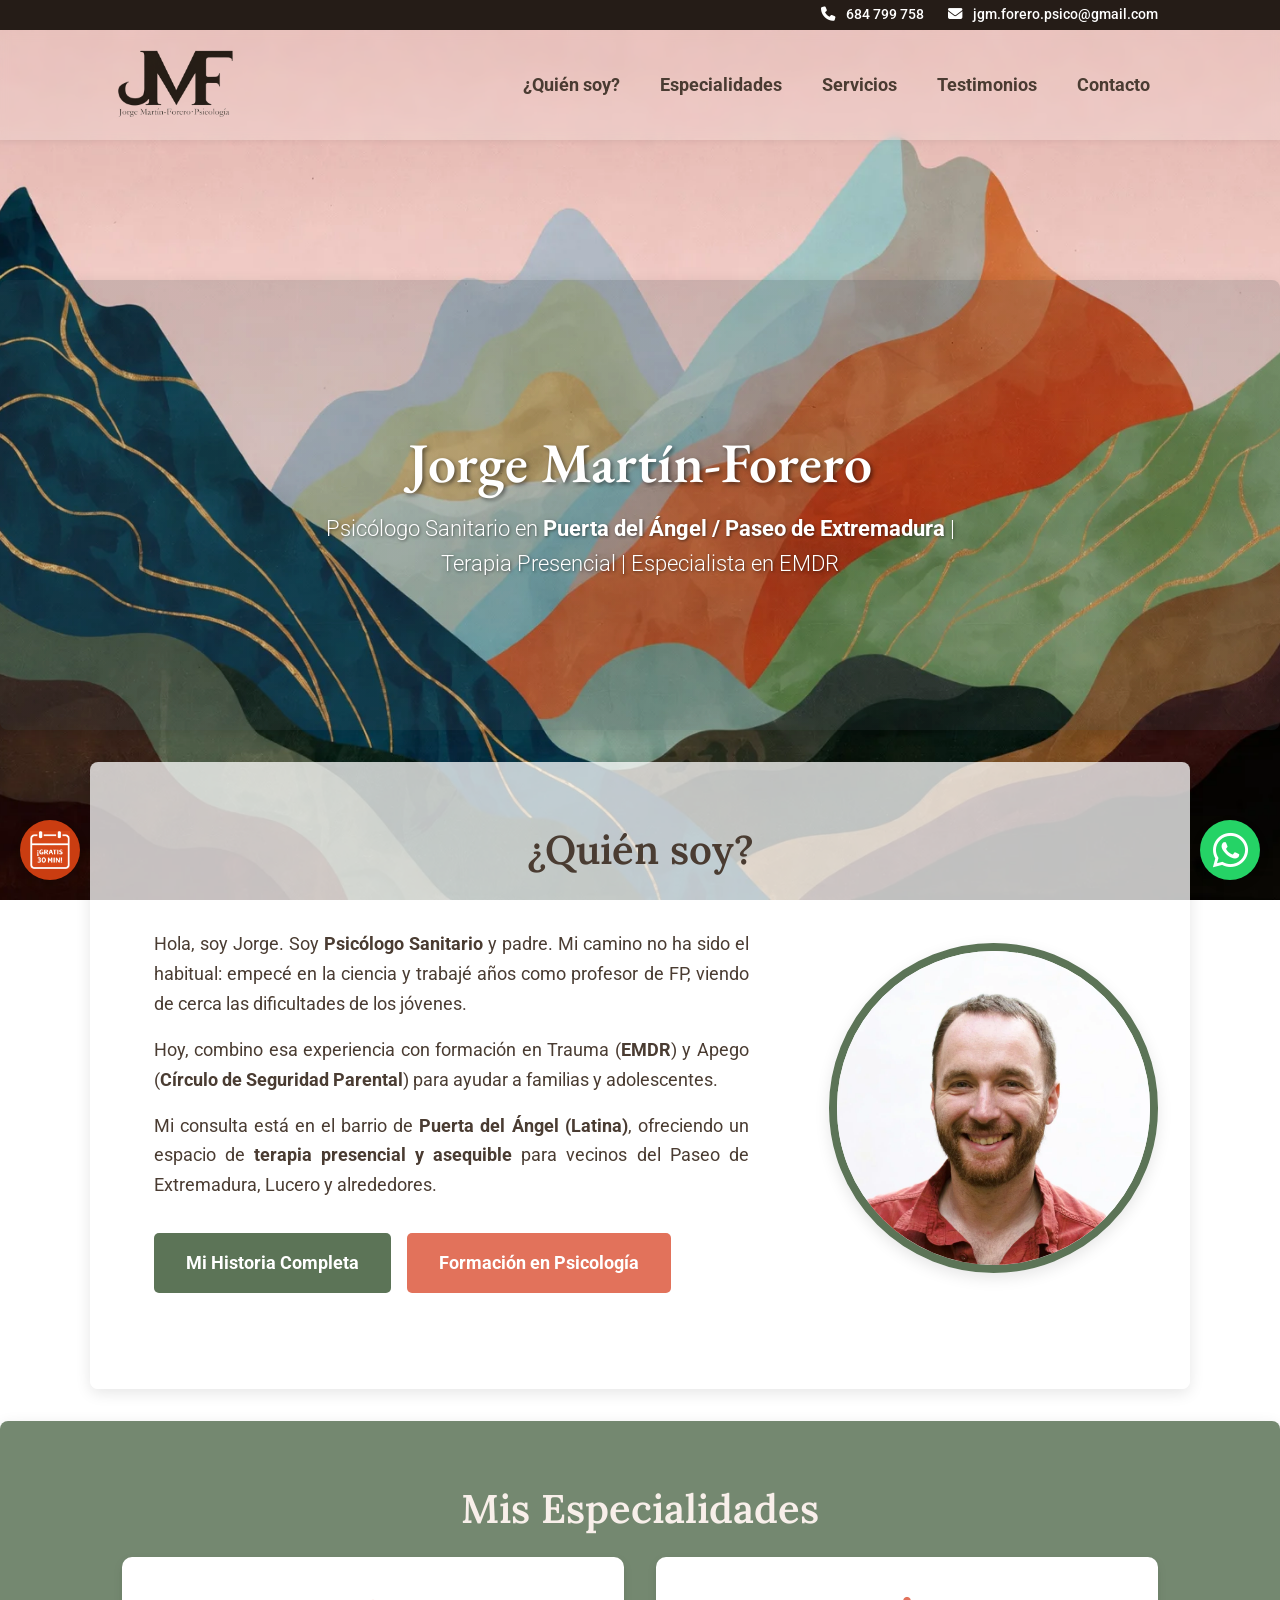
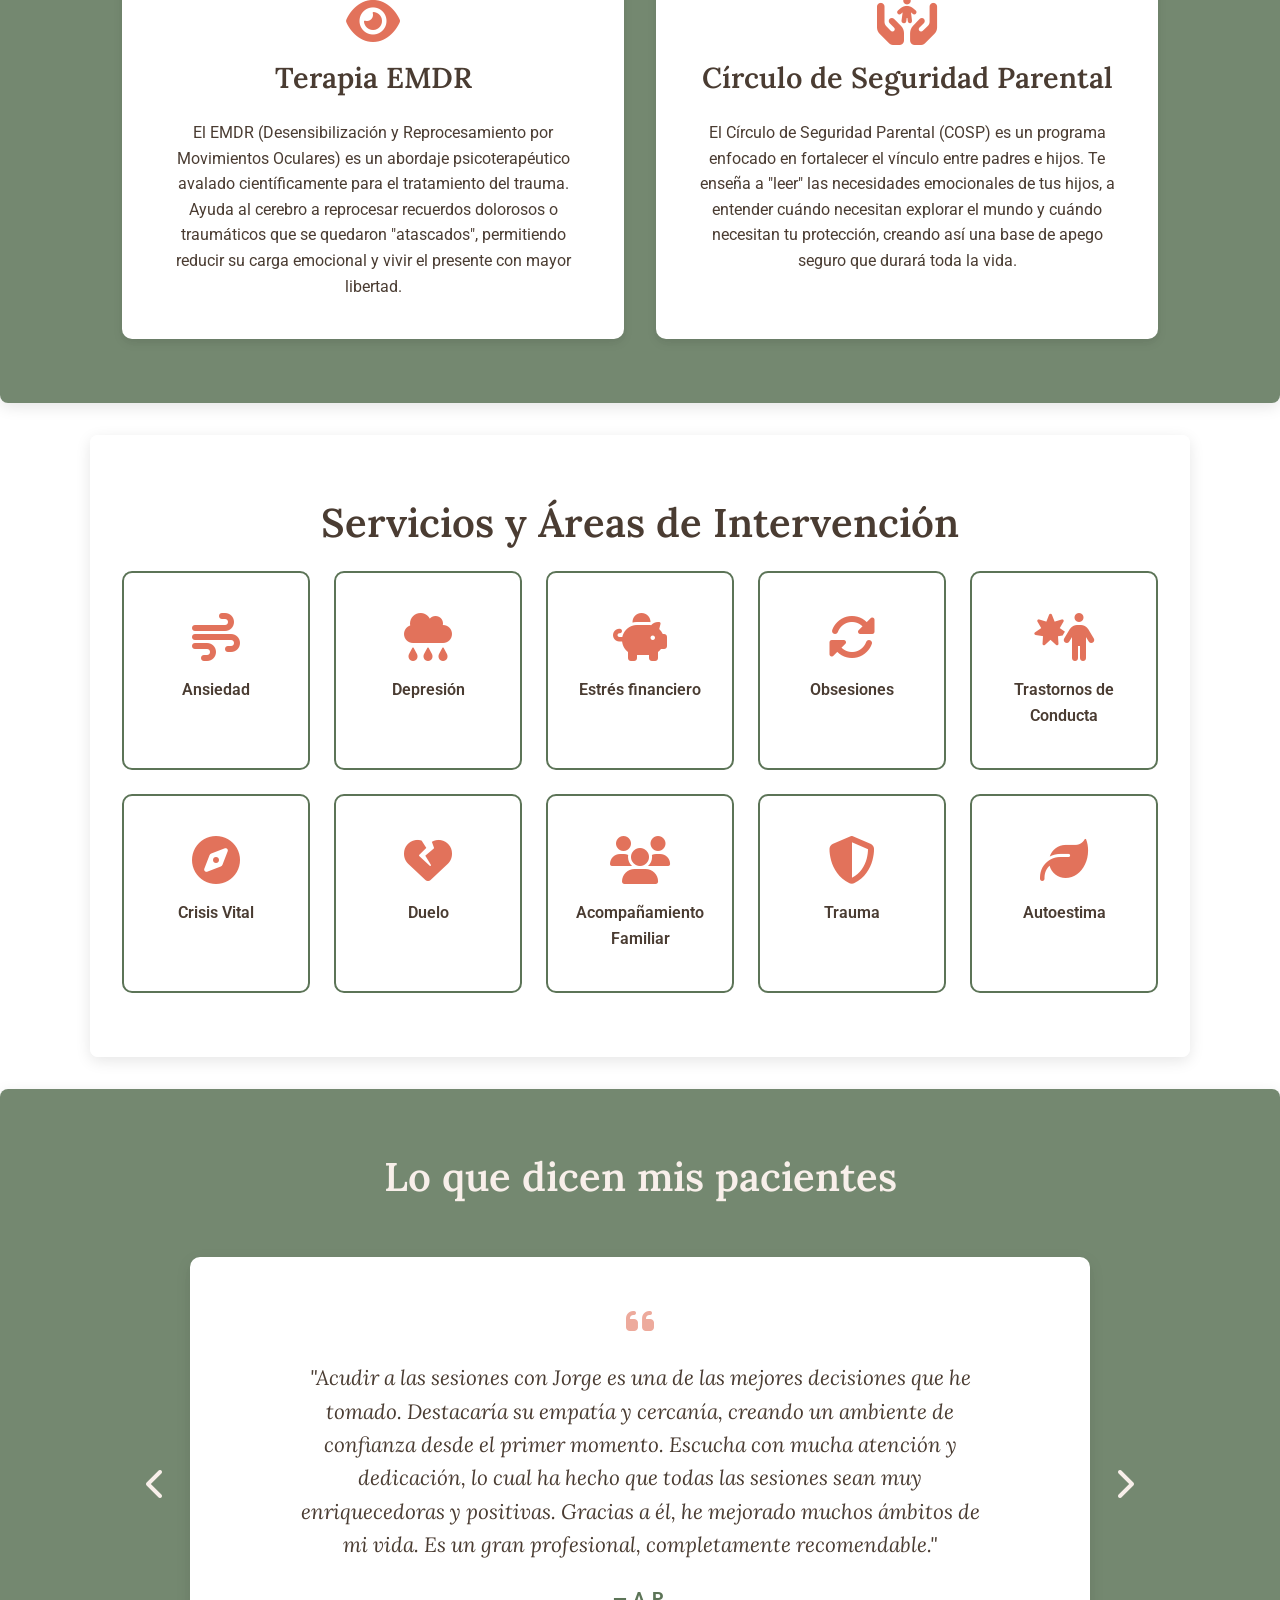
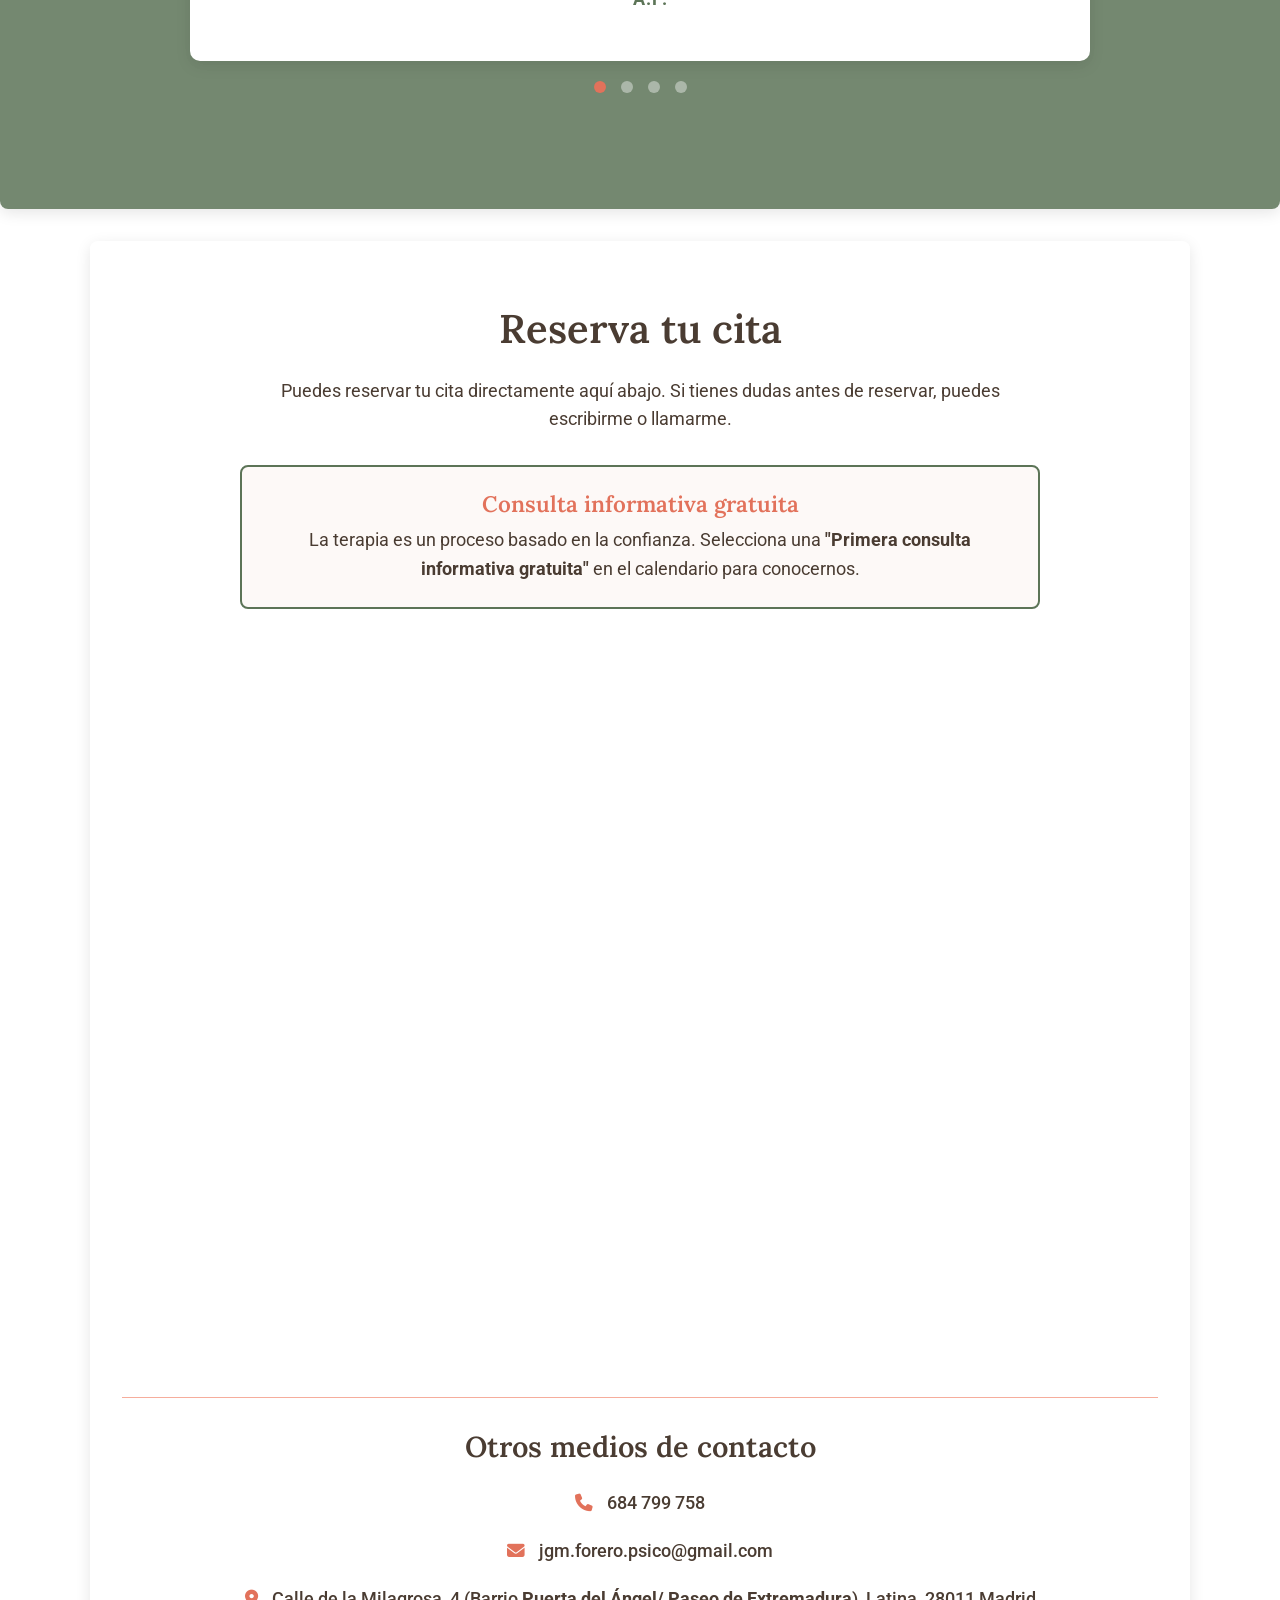
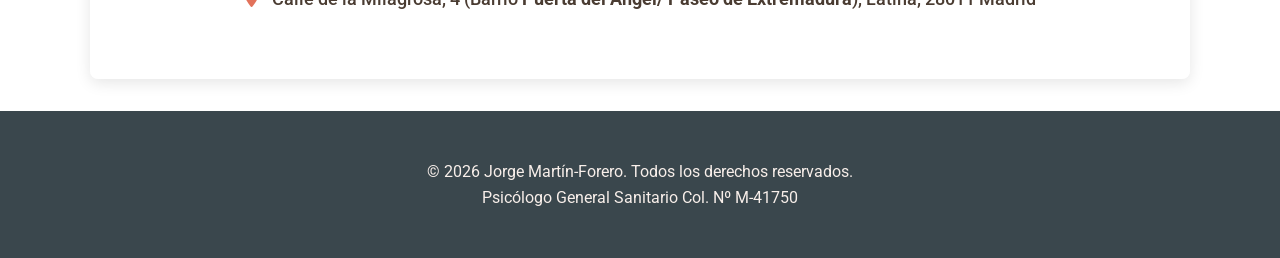
==== index.html @ 58681638 "BOTON CALENDLY" ====
<!DOCTYPE html>
<html lang="es">
<head>
    <meta charset="UTF-8">
    <meta name="viewport" content="width=device-width, initial-scale=1.0">
    <title>Jorge Martín-Forero - Psicólogo</title>
    
    <link rel="stylesheet" href="style.css">
    
    <link href="https://assets.calendly.com/assets/external/widget.css" rel="stylesheet">

    <link rel="preconnect" href="https://fonts.googleapis.com">
    <link rel="preconnect" href="https://fonts.gstatic.com" crossorigin>
    <link href="https://fonts.googleapis.com/css2?family=EB+Garamond:ital,wght@0,400..800;1,400..800&family=Lora:ital,wght@0,400..700;1,400..700&family=Roboto:wght@300;400;500;700&display=swap" rel="stylesheet">
    
    <link rel="stylesheet" href="https://cdnjs.cloudflare.com/ajax/libs/font-awesome/6.5.2/css/all.min.css">

    <script type="application/ld+json">
    {
      "@context": "https://schema.org",
      "@type": "Psychologist",
      "name": "Jorge Martín-Forero",
      "description": "Psicólogo General Sanitario en Madrid (zona Puerta del Ángel, Latina) especialista en EMDR y Apego. Ofrezco terapia presencial asequible para adolescentes y adultos.",
      "image": "foto-perfil-1024x1024.webp",
      "telephone": "+34684799758",
      "email": "jgm.forero.psico@gmail.com",
      "address": {
        "@type": "PostalAddress",
        "streetAddress": "Calle de la Milagrosa, 4",
        "addressLocality": "Madrid",
        "addressRegion": "Madrid",
        "postalCode": "28011",
        "addressCountry": "ES"
      },
      "areaServed": {
        "@type": "AdministrativeArea",
        "name": "Puerta del Ángel"
      },
      "priceRange": "€€",
      "hasOfferCatalog": {
        "@type": "OfferCatalog",
        "name": "Servicios de Psicología",
        "itemListElement": [
          {
            "@type": "Offer",
            "itemOffered": {
              "@type": "Service",
              "name": "Terapia Presencial"
            }
          },
          {
            "@type": "Offer",
            "itemOffered": {
              "@type": "Service",
              "name": "Primera consulta informativa gratuita (30 min)"
            },
            "priceSpecification": {
              "@type": "PriceSpecification",
              "price": "0",
              "priceCurrency": "EUR"
            }
          }
        ]
      }
    }
    </script>
</head>

<body>

    <div class="top-bar">
        <div class="container top-bar-content">
            <a href="tel:684799758" class="top-bar-link">
                <i class="fas fa-phone"></i>
                <span>684 799 758</span>
            </a>
            <a href="mailto:jgm.forero.psico@gmail.com" class="top-bar-link">
                <i class="fas fa-envelope"></i>
                <span>jgm.forero.psico@gmail.com</span>
            </a>
        </div>
    </div>

    <nav class="navbar">
        <div class="nav-container container">
            <div class="logo">
                <a href="#">
                    <img src="JMF logo marron oscuro.webp" alt="Logo Jorge Martín-Forero" class="logo-img">
                </a>
            </div>
            
            <button id="menu-toggle-btn" class="menu-hamburguesa" aria-label="Abrir menú" aria-expanded="false">
                <span></span>
                <span></span>
                <span></span>
            </button>

            <ul class="nav-menu" id="nav-menu">
                <li><a href="#quien-soy">¿Quién soy?</a></li>
                <li><a href="#especialidades">Especialidades</a></li>
                <li><a href="#servicios">Servicios</a></li>
                <li><a href="#testimonios">Testimonios</a></li>
                <li><a href="#contacto">Contacto</a></li>
            </ul>
        </div>
    </nav>

    <header class="header">
        <div class="header-content container">
            <h1>Jorge Martín-Forero</h1>
            <p>Psicólogo Sanitario en <strong>Puerta del Ángel / Paseo de Extremadura </strong> | Terapia Presencial | Especialista en EMDR</p>
        </div>
    </header>

    <main>
        <section id="quien-soy" class="container seccion">
            <h2>¿Quién soy?</h2>
            <div class="quien-soy-grid">
                <div class="quien-soy-texto">
                    <div class="quien-soy-texto-contenedor">
                        <p style="font-size: 1.1rem; line-height: 1.7;">
                            Hola, soy Jorge. Soy <strong>Psicólogo Sanitario</strong> y padre. Mi camino no ha sido el habitual: empecé en la ciencia y trabajé años como profesor de FP, viendo de cerca las dificultades de los jóvenes.
                        </p>

                        <p style="font-size: 1.1rem; line-height: 1.7; margin-top: 1rem;">
                            Hoy, combino esa experiencia con formación en Trauma (<strong>EMDR</strong>) y Apego (<strong>Círculo de Seguridad Parental</strong>) para ayudar a familias y adolescentes.
                        </p>
                        
                        <p style="font-size: 1.1rem; line-height: 1.7; margin-top: 1rem;">
                            Mi consulta está en el barrio de <strong>Puerta del Ángel (Latina)</strong>, ofreciendo un espacio de <strong>terapia presencial y asequible</strong> para vecinos del Paseo de Extremadura, Lucero y alrededores.
                        </p>
                        
                        <div class="quien-soy-botones">
                            <a id="btn-historia" href="#" class="btn btn-secundario">Mi Historia Completa</a>
                            <a id="btn-formacion" href="#" class="btn">Formación en Psicología</a>
                        </div>
                    </div>
                </div>

                <div class="quien-soy-img">
                    <img src="foto-perfil-1024x1024.webp" alt="Foto de perfil de Jorge Martín-Forero">
                </div>
            </div>
        </section>

        <section id="especialidades" class="seccion-clara-con-fondo">
            <div class="container">
                <h2>Mis Especialidades</h2>
                <div class="especialidades-grid">
                    <article class="card">
                        <i class="fas fa-eye card-icon"></i> 
                        <h3>Terapia EMDR</h3>
                        <p>El EMDR (Desensibilización y Reprocesamiento por Movimientos Oculares) es un abordaje psicoterapéutico avalado científicamente para el tratamiento del trauma. Ayuda al cerebro a reprocesar recuerdos dolorosos o traumáticos que se quedaron "atascados", permitiendo reducir su carga emocional y vivir el presente con mayor libertad.</p>
                    </article>
                    <article class="card">
                        <i class="fas fa-hands-holding-child card-icon"></i>
                        <h3>Círculo de Seguridad Parental</h3>
                        <p>El Círculo de Seguridad Parental (COSP) es un programa enfocado en fortalecer el vínculo entre padres e hijos. Te enseña a "leer" las necesidades emocionales de tus hijos, a entender cuándo necesitan explorar el mundo y cuándo necesitan tu protección, creando así una base de apego seguro que durará toda la vida.</p>
                    </article>
                </div>
            </div>
        </section>

        <section id="servicios" class="container seccion">
            <h2>Servicios y Áreas de Intervención</h2>
            <div class="servicios-grid">
                <div class="servicio-item">
                    <i class="fa-solid fa-wind"></i>
                    <span>Ansiedad</span>
                </div>
                <div class="servicio-item">
                    <i class="fa-solid fa-cloud-rain"></i>
                    <span>Depresión</span>
                </div>
                <div class="servicio-item">
                    <i class="fa-solid fa-piggy-bank"></i>
                    <span>Estrés financiero</span> 
                </div>
                <div class="servicio-item">
                    <i class="fa-solid fa-sync-alt"></i>
                    <span>Obsesiones</span>
                </div>
                <div class="servicio-item">
                    <i class="fa-solid fa-person-burst"></i>
                    <span>Trastornos de Conducta</span>
                </div>
                <div class="servicio-item">
                    <i class="fa-solid fa-compass"></i>
                    <span>Crisis Vital</span>
                </div>
                <div class="servicio-item">
                    <i class="fa-solid fa-heart-broken"></i>
                    <span>Duelo</span>
                </div>
                <div class="servicio-item">
                    <i class="fa-solid fa-users"></i>
                    <span>Acompañamiento Familiar</span>
                </div>
                <div class="servicio-item">
                    <i class="fa-solid fa-shield-halved"></i>
                    <span>Trauma</span>
                </div>
                <div class="servicio-item">
                    <i class="fa-solid fa-leaf"></i>
                    <span>Autoestima</span>
                </div>
            </div>
        </section>

        <section id="testimonios" class="seccion-clara-con-fondo">
            <div class="container">
                <h2>Lo que dicen mis pacientes</h2>
                
                <div class="carousel-container">
                    <div class="carousel-track-container">
                        <ul class="carousel-track">
                            <li class="carousel-slide current-slide">
                                <div class="testimonial-content">
                                    <i class="fas fa-quote-left quote-icon"></i>
                                    <p class="testimonial-text">"Acudir a las sesiones con Jorge es una de las mejores decisiones que he tomado. Destacaría su empatía y cercanía, creando un ambiente de confianza desde el primer momento. Escucha con mucha atención y dedicación, lo cual ha hecho que todas las sesiones sean muy enriquecedoras y positivas. Gracias a él, he mejorado muchos ámbitos de mi vida. Es un gran profesional, completamente recomendable."</p>
                                    <p class="testimonial-author">— A.P.</p>
                                </div>
                            </li>
                            <li class="carousel-slide">
                                <div class="testimonial-content">
                                    <i class="fas fa-quote-left quote-icon"></i>
                                    <p class="testimonial-text">"Jorge es un excelente profesional que nos ayudó mucho con mi hijo. Nos informó puntualmente de los avances y cuando consideró que las sesiones debían de finalizar fue muy claro y honesto. Lo recomiendo 100%"</p>
                                    <p class="testimonial-author">— J.C.</p>
                                </div>
                            </li>
                            <li class="carousel-slide">
                                <div class="testimonial-content">
                                    <i class="fas fa-quote-left quote-icon"></i>
                                    <p class="testimonial-text">"Ha cubierto todas mis expectativas. Lo recomiendo"</p>
                                    <p class="testimonial-author">— E.L.</p>
                                </div>
                            </li>
                            <li class="carousel-slide">
                                <div class="testimonial-content">
                                    <i class="fas fa-quote-left quote-icon"></i>
                                    <p class="testimonial-text">"Es un gran profesional, empático, que en seguida conecta con tus inquietudes y reconduce la sesión a lo que necesitas."</p>
                                    <p class="testimonial-author">— J.</p>
                                </div>
                            </li>
                        </ul>
                    </div>
                    
                    <button class="carousel-button carousel-button--left">
                        <i class="fas fa-chevron-left"></i>
                    </button>
                    <button class="carousel-button carousel-button--right">
                        <i class="fas fa-chevron-right"></i>
                    </button>

                    <div class="carousel-nav">
                        <button class="carousel-indicator current-slide"></button>
                        <button class="carousel-indicator"></button>
                        <button class="carousel-indicator"></button>
                        <button class="carousel-indicator"></button>
                    </div>
                </div>
            </div>
        </section>

        <section id="contacto" class="container seccion">
            <h2>Reserva tu cita</h2>
            
            <div class="contacto-contenido" style="text-align: center; margin: 0 auto;">

                <p style="font-size: 1.1rem; margin-bottom: 2rem; max-width: 800px; margin-left: auto; margin-right: auto;">
                    Puedes reservar tu cita directamente aquí abajo. Si tienes dudas antes de reservar, puedes escribirme o llamarme.
                </p>

                <div class="oferta-informativa" style="background-color: var(--color-navbar); color: var(--color-texto-oscuro); border: 2px solid var(--color-verde-principal); border-radius: 8px; padding: 1.5rem; margin-bottom: 2.5rem; text-align: center; max-width: 800px; margin-left: auto; margin-right: auto;">
                    <h3 style="margin: 0 0 0.5rem 0; color: var(--color-naranja-quemado); font-size: 1.4rem;">Consulta informativa gratuita</h3>
                    <p style="font-size: 1.1rem; line-height: 1.6; margin: 0;">
                        La terapia es un proceso basado en la confianza. Selecciona una <strong>"Primera consulta informativa gratuita"</strong> en el calendario para conocernos.
                    </p>
                </div>

                <div class="calendly-container" style="margin-bottom: 3rem;">
                    <div class="calendly-inline-widget" data-url="https://calendly.com/jgm-forero-psico/primera-sesion-30-min?background_color=F5F7F6&text_color=222222&primary_color=287C74" style="min-width:320px;height:700px;"></div>
                    <script type="text/javascript" src="https://assets.calendly.com/assets/external/widget.js" async></script>
                </div>
                
                <div class="info-contacto" style="line-height: 1.8; margin-top: 3rem; border-top: 1px solid var(--color-melocoton); padding-top: 2rem;">
                    <h3>Otros medios de contacto</h3>
                    <p style="margin-bottom: 1rem; font-size: 1.1rem;">
                        <i class="fas fa-phone" aria-hidden="true" style="margin-right: 10px; color: var(--color-naranja-quemado);"></i>
                        <a href="tel:684799758" style="color: inherit; text-decoration: none; font-weight: 500;">684 799 758</a>
                    </p>
                    <p style="margin-bottom: 1rem; font-size: 1.1rem;">
                        <i class="fas fa-envelope" aria-hidden="true" style="margin-right: 10px; color: var(--color-naranja-quemado);"></i>
                        <a href="mailto:jgm.forero.psico@gmail.com" style="color: inherit; text-decoration: none; font-weight: 500;">jgm.forero.psico@gmail.com</a>
                    </p>
                    <p style="font-size: 1.1rem; font-weight: 500;">
                        <i class="fas fa-map-marker-alt" aria-hidden="true" style="margin-right: 10px; color: var(--color-naranja-quemado);"></i>
                        Calle de la Milagrosa, 4 (Barrio <strong>Puerta del Ángel/ Paseo de Extremadura</strong>), Latina, 28011 Madrid
                    </p>
                </div>

            </div>
        </section>
    </main>

    <footer class="footer">
        <div class="container">
            <p>&copy; <span id="current-year"></span> Jorge Martín-Forero. Todos los derechos reservados.</p>
            <p>Psicólogo General Sanitario Col. Nº M-41750</p>
        </div>
    </footer>

     <a href="#" class="calendly-flotante" onclick="Calendly.initPopupWidget({url: 'https://calendly.com/jgm-forero-psico/primera-sesion-30-min'});return false;" aria-label="Reserva Gratis">
    <img src="calendly-gratis.png" alt="¡GRATIS 30 MIN!">
    </a>

<script src="https://assets.calendly.com/assets/external/widget.js" type="text/javascript" async></script>

<script src="https://assets.calendly.com/assets/external/widget.js" type="text/javascript" async></script>

    <a href="https://wa.me/34684799758?text=Hola%2C%20he%20visto%20tu%20web%20y%20me%20gustar%C3%ADa%20informaci%C3%B3n%20sobre%20una%20primera%20cita%20gratuita." 
       class="whatsapp-flotante" 
       target="_blank" 
       aria-label="Contactar por WhatsApp">
        <i class="fab fa-whatsapp"></i>
    </a>

    <div id="modal-historia" class="modal">
        <div class="modal-content">
            <a href="#" class="modal-close">&times;</a>
            <h3>Mi Historia</h3>
            <p>Mi camino hasta aquí ha sido un proceso de autodescubrimiento. Empecé en 2009 (con 18 años) como voluntario con adolescentes, pero mi carrera se dirigió primero a la ciencia (Graduado en Biología y Máster en Biotecnología). Pronto descubrí que el laboratorio no me llenaba; me faltaba el contacto humano.</p>
            <p>Di un giro y empecé a trabajar en lo social y educativo: primero como educador social y luego como profesor de Formación Profesional Básica. Disfrutaba, pero sentía que me quedaba corto. Veía dificultades en los jóvenes que iban más allá de lo académico.</p>
            <p>Por eso, mientras trabajaba como profesor, decidí estudiar Psicología. En 2017 me matriculé en la UNED.</p>
            <p>Al terminar el Grado, cursé el Máster en Psicología General Sanitaria (MPGS) en la Universidad Europea. Actualmente, continúo mi formación especializándome en Trauma y Apego, a través de herramientas como EMDR y el Círculo de la Seguridad Parental.</p>
            <p>Hoy, utilizo todo ese bagaje —la ciencia, la educación y la clínica— para ayudar a adolescentes, jóvenes y sus familias.</p>
        </div>
    </div>

    <div id="modal-formacion" class="modal">
        <div class="modal-content">
            <a href="#" class="modal-close">&times;</a>
            <h3>Formación y Acreditaciones</h3>
            
            <h4>Psicología y Terapia</h4>
            <ul>
                <li>Psicólogo General Sanitario (Nº Colegiado M-41750)</li>
                <li>Máster en Psicología General Sanitaria (MPGS) (Universidad Europea) (2022-2024)</li>
                <li>Graduado en Psicología (UNED) (2017-2021)</li>
                <li>Formación en EMDR (Nivel I y II) (2024-2025)</li>
                <li>Formación en en el Círculo de Seguridad Parental</li>	
            </ul>                    
        </div>
    </div>

    <script src="script.js"></script>

    <script src="https://assets.calendly.com/assets/external/widget.js" type="text/javascript" async></script>
    <script type="text/javascript">
        window.onload = function() { 
            
</html>
---- style.css ----
/* --- VARIABLES DE COLOR (Paleta basada en la Imagen 3) --- */
:root {
    --color-calendly-naranja: #CA3D11;
    --color-fondo-base: #F8EFEA;      /* Beige-rosa claro, para texto */
    --color-texto-oscuro: #4A3C32;     /* Marrón oscuro, para texto principal */
    --color-navbar: #FDF9F7;           /* Blanco muy roto (Referencia para opacidad) */
    --color-logo-resalte: #D5B99F;     /* Un beige cálido para resaltar si el logo lo necesita */
    --color-montana-oscura: #3A474D;   /* Gris-azulado oscuro de las montañas */
    --color-naranja-quemado: #E2725B;  /* Naranja/terracota vibrante de las montañas */
    --color-melocoton: #F6AD9C;        /* Melocotón suave */
    
    /* --- MODIFICADO: Nuevos verdes más intensos --- */
    --color-verde-principal: #5C7457;  /* Verde olivo principal */
    --color-verde-oscuro: #4A5D46;     /* Verde olivo oscuro (para hovers) */
    
    --color-blanco: #FFFFFF;
}

/* --- ESTILOS GLOBALES --- */
* {
    margin: 0;
    padding: 0;
    box-sizing: border-box;
    scroll-behavior: smooth;
}

html, body {
    /* Nueva fuente para el cuerpo (Roboto) */
    font-family: 'Roboto', sans-serif;
    
    /* --- MODIFICACIÓN CLAVE: Se quitan todos los fondos de aquí --- */
    background-color: transparent; /* El body ahora es transparente */
    color: var(--color-texto-oscuro);
    line-height: 1.6;
    
    /* CAMBIO: Padding ajustado para Top-bar (30px) + Navbar (110px) = 140px */
    padding-top: 140px; 
}

/* --- REGLA CORREGIDA: FONDO FIJO OPTIMIZADO --- */
body::before {
    content: '';
    position: fixed; /* Fijo, pero no causa lag */
    top: 0;
    left: 0;
    width: 100%;
    height: 100vh; /* 100% de la altura de la ventana */
    z-index: -1;   /* Se pone por detrás de todo el contenido */
    
    /* AHORA ESTA CAPA TIENE EL COLOR Y LA IMAGEN */
    background-color: var(--color-fondo-base); /* Color de respaldo */
    background-image: url('Montañas fondo con azul.webp');
    background-repeat: no-repeat;
    background-size: cover;
    background-position: center center;
}
/* --- FIN DE LA CORRECCIÓN --- */


.container {
    max-width: 1100px;
    margin: 0 auto;
    padding: 0 2rem;
}

h1, h2, h3, h4 {
    /* Nueva fuente para los títulos (Lora) */
    font-family: 'Lora', serif;
    font-weight: 600;
    line-height: 1.2;
    margin-bottom: 1.5rem;
    color: var(--color-texto-oscuro); /* Asegura que los títulos tengan el color de texto oscuro */
}

h1 { 
    /* CAMBIO: Fuente EB Garamond para el H1 principal */
    font-family: 'EB Garamond', serif;
    font-size: 3rem; 
} 

h2 { font-size: 2.5rem; text-align: center; }
h3 { font-size: 1.8rem; }
h4 { 
    font-size: 1.3rem; 
    color: var(--color-verde-principal);
    margin-top: 1.5rem;
    margin-bottom: 1rem;
    border-bottom: 2px solid var(--color-melocoton);
    padding-bottom: 0.5rem;
}


/* Para secciones que queremos que tengan un fondo opaco sobre la textura */
.seccion {
    padding: 4rem 2rem;
    background-color: rgba(255, 255, 255, 0.75); /* Fondo blanco con 75% de opacidad */
    box-shadow: 0 4px 15px rgba(0,0,0,0.1); /* Sombra para que destaque un poco */
    margin-bottom: 2rem; /* Espacio entre secciones */
    border-radius: 8px; /* Bordes ligeramente redondeados */
}

.seccion-clara-con-fondo {
    padding: 4rem 0;
    background-color: rgba(92, 116, 87, 0.85); /* Verde-principal (#5C7457) con 85% de opacidad */
    color: var(--color-texto-oscuro);
    box-shadow: 0 4px 15px rgba(0,0,0,0.1);
    margin-bottom: 2rem;
    border-radius: 8px;
}

.seccion-clara-con-fondo h2 {
    color: var(--color-fondo-base);
}

/* Hacer solo la sección de contacto más transparente (Ajuste pedido anteriormente) */
#contacto {
    background-color: rgba(255, 255, 255, 0.4); 
}

/* --- TAREA 2: BARRA SUPERIOR DE CONTACTO (MODIFICADA) --- */
.top-bar {
    position: fixed;
    top: 0;
    left: 0;
    width: 100%;
    background-color: #251c17; /* MODIFICADO: Color marrón oscuro */
    color: var(--color-blanco);
    height: 30px; /* MODIFICADO: Altura reducida a 75% (30px) */
    z-index: 1001; /* Encima de la navbar */
    display: flex;
    align-items: center;
}

.top-bar-content {
    display: flex;
    justify-content: flex-end; /* Alinea a la derecha */
    align-items: center;
    width: 100%;
}

.top-bar-link {
    color: var(--color-blanco);
    text-decoration: none;
    font-size: 0.9rem;
    font-weight: 500;
    margin-left: 1.5rem;
    transition: opacity 0.3s ease;
}

.top-bar-link:hover {
    opacity: 0.8;
}

.top-bar-link i {
    margin-right: 8px;
}

/* --- BARRA DE NAVEGACIÓN --- */
.navbar {
    position: fixed;
    /* MODIFICADO: Ajustado para estar debajo de la top-bar de 30px */
    top: 30px;
    left: 0;
    width: 100%;
    
    /* CAMBIO SOLICITADO: Transparencia ajustada a 0.25 */
    /* Usamos RGBA basado en el color original (#FDF9F7 = 253, 249, 247) */
    background-color: rgba(253, 249, 247, 0.25); 
    
    /* Efecto "blur" (desenfoque) para que se lea mejor el contenido que pasa por debajo */
    backdrop-filter: blur(5px); 
    -webkit-backdrop-filter: blur(5px); /* Para Safari */

    box-shadow: 0 2px 5px rgba(0, 0, 0, 0.05); /* Sombra más suave por la transparencia */
    z-index: 1000;
    border-bottom: none; 
    padding: 0; /* Sin padding vertical para minimizar margen */
    margin: 0;
    height: 110px; /* Altura fija para escritorio */
}

.nav-container {
    display: flex;
    justify-content: space-between;
    align-items: center;
    height: 100%; 
}

.navbar .nav-container.container {
    padding-left: 0; 
    padding-right: 2rem; 
}

.logo {
    height: 155%;
}

.logo a {
    text-decoration: none;
    color: var(--color-texto-oscuro); 
    display: flex;
    flex-direction: row;
    align-items: center;
    height: 100%;
}

.logo-img {
    height: 100%; /* Logo ocupa toda la altura de la barra */
    width: auto; /* Mantiene proporción sin distorsión */
    display: block; 
}

.nav-menu {
    display: flex;
    list-style: none;
    align-items: center;
}

.nav-menu li {
    margin-left: 1.5rem;
}

.nav-menu a {
    color: var(--color-texto-oscuro); 
    text-shadow: none; 
    text-decoration: none;
    font-size: 1.15rem; 
    font-weight: 700; 
    padding: 0.5rem;
    transition: color 0.3s ease;
}

.nav-menu a:hover {
    color: var(--color-melocoton); 
}

/* Ocultar elementos del menú móvil en escritorio */
/* CAMBIO: Eliminado .menu-toggle, ahora se usa solo .menu-hamburguesa */
.menu-hamburguesa {
    display: none;
    background: transparent;
    border: none;
}

/* --- ENCABEZADO (HEADER) --- */
.header {
    background: linear-gradient(rgba(58, 71, 77, 0.2), rgba(58, 71, 77, 0.2)); 
    background-size: cover;
    background-position: center;
    height: 50vh;
    display: flex;
    justify-content: center;
    align-items: center;
    text-align: center;
    color: var(--color-blanco);
    box-shadow: 0 4px 15px rgba(0, 0, 0, 0.1);
    border-radius: 8px;
    margin-bottom: 2rem;
}

.header-content {
    max-width: 700px;
}

.header h1 {
    font-size: 3.5rem; 
    margin-bottom: 1rem;
    color: var(--color-blanco); 
    text-shadow: 2px 2px 4px rgba(0, 0, 0, 0.5); 
}

.header p {
    font-size: 1.35rem; 
    font-weight: 300;
    color: var(--color-blanco);
    text-shadow: 1px 1px 3px rgba(0, 0, 0, 0.5); 
}

/* --- SECCIÓN: ¿QUIÉN SOY? --- */
.quien-soy-grid {
    display: grid;
    grid-template-columns: 2fr 1fr;
    gap: 3rem;
    align-items: center;
}

/* **[CAMBIO 1] NUEVO: Contenedor de texto para aplicar el margen interior (padding) si está en un recuadro** */
.quien-soy-texto-contenedor {
    padding: 2rem; 
}

/* **[CAMBIO 2] NUEVA REGLA: Justificar el texto de la sección ¿Quién soy?** */
.quien-soy-texto p {
    text-align: justify;
    margin-bottom: 1rem; /* Espacio entre párrafos justificados */
}

.quien-soy-img img {
    width: 100%;
    max-width: 350px;
    height: auto;
    border-radius: 50%;
    border: 8px solid var(--color-verde-principal); 
    box-shadow: 0 5px 15px rgba(0, 0, 0, 0.1);
}

/* --- BOTONES "QUIÉN SOY" --- */
.quien-soy-botones {
    margin-top: 2rem;
    display: flex;
    gap: 1rem;
    flex-wrap: wrap; 
}

.btn {
    display: inline-block;
    background-color: var(--color-naranja-quemado); 
    color: var(--color-blanco);
    padding: 1rem 2rem;
    font-size: 1.1rem;
    font-weight: bold;
    text-decoration: none;
    border: none;
    border-radius: 5px;
    cursor: pointer;
    transition: background-color 0.3s ease;
}

.btn:hover {
    background-color: var(--color-montana-oscura); 
}

/* Botón secundario (verde) */
.btn-secundario {
    background-color: var(--color-verde-principal);
    color: var(--color-blanco);
}

.btn-secundario:hover {
    background-color: var(--color-verde-oscuro);
}


/* --- SECCIÓN: ESPECIALIDADES --- */
.especialidades-grid {
    display: grid;
    grid-template-columns: repeat(2, 1fr);
    gap: 2rem;
}

.card {
    background-color: var(--color-blanco); 
    color: var(--color-texto-oscuro);
    /* [CAMBIO 1] Ya tenía padding, pero lo revisamos para asegurar margen interior */
    padding: 2.5rem;
    border-radius: 10px;
    box-shadow: 0 4px 10px rgba(0, 0, 0, 0.1);
    text-align: center;
}

.card-icon {
    font-size: 3rem;
    color: var(--color-naranja-quemado); 
    margin-bottom: 1rem;
}

/* --- SECCIÓN: SERVICIOS --- */
.servicios-grid {
    display: grid;
    grid-template-columns: repeat(5, 1fr); 
    gap: 1.5rem;
}

.servicio-item {
    background-color: var(--color-blanco);
    /* **[CAMBIO 1] Se aumenta el padding para dar más margen interior en la versión ordenador** */
    padding: 2.5rem 1.5rem;
    border-radius: 10px;
    text-align: center;
    border: 2px solid var(--color-verde-principal); 
    transition: transform 0.3s ease, box-shadow 0.3s ease;
}

.servicio-item:hover {
    transform: translateY(-5px);
    box-shadow: 0 8px 15px rgba(0, 0, 0, 0.15); 
}

.servicio-item i {
    font-size: 3rem;
    color: var(--color-naranja-quemado); 
    margin-bottom: 1rem;
}

.servicio-item span {
    display: block;
    font-weight: 600;
    color: var(--color-texto-oscuro);
}

/* --- SECCIÓN: CONTACTO --- */
.contact-form {
    max-width: 700px;
    margin: 2rem auto 0 auto;
    background-color: var(--color-blanco); 
    color: var(--color-texto-oscuro);
    padding: 2.5rem;
    border-radius: 10px;
    border: 1px solid var(--color-verde-principal);
}

.form-group {
    margin-bottom: 1.5rem;
}

.form-group label {
    display: block;
    margin-bottom: 0.5rem;
    font-weight: 600;
}

.form-group input,
.form-group textarea {
    width: 100%;
    padding: 1rem;
    font-size: 1rem;
    font-family: inherit;
    border: 2px solid var(--color-melocoton); 
    border-radius: 5px;
    background-color: #fff;
}


/* --- FOOTER --- */
.footer {
    background-color: var(--color-montana-oscura); 
    color: var(--color-fondo-base); 
    text-align: center;
    padding: 3rem 1rem;
    margin-top: 2rem;
}

/* --- BOTÓN FLOTANTE DE WHATSAPP --- */
.whatsapp-flotante {
    position: fixed;
    bottom: 20px;
    right: 20px;
    background-color: #25D366; 
    color: var(--color-blanco);
    width: 60px;
    height: 60px;
    border-radius: 50%;
    display: flex;
    justify-content: center;
    align-items: center;
    font-size: 2.5rem;
    text-decoration: none;
    box-shadow: 0 4px 10px rgba(0, 0, 0, 0.2);
    z-index: 999;
    transition: transform 0.3s ease;
}

.whatsapp-flotante:hover {
    transform: scale(1.1);
}

/* --- ESTILOS PARA VENTANA MODAL (POP-UP) --- */
.modal {
    position: fixed;
    top: 0;
    left: 0;
    width: 100%;
    height: 100%;
    background-color: rgba(0, 0, 0, 0.7);
    z-index: 2000;
    display: none; 
    align-items: center;
    justify-content: center;
    overflow-y: auto;
    padding: 1rem;
}

/* TAREA 1: Clase .modal-open (controlada por JS) reemplaza a :target */
.modal.modal-open {
    display: flex;
    animation: fadeIn 0.3s ease-out;
}

/* TAREA 1: ELIMINADA la regla .modal:target */

.modal-content {
    background-color: var(--color-blanco);
    color: var(--color-texto-oscuro);
    padding: 3rem;
    border-radius: 8px;
    width: 90%;
    max-width: 700px;
    position: relative;
    line-height: 1.7;
    margin: auto; 
    animation: slideIn 0.3s ease-out;
    /* NUEVO: Borde para el modal */
    border: 3px solid var(--color-verde-principal); 
    box-shadow: 0 5px 20px rgba(0, 0, 0, 0.2);
}

.modal-content p {
    margin-bottom: 1rem;
}

.modal-content ul {
    list-style-position: inside;
    margin-left: 0.5rem;
    margin-bottom: 1rem;
}
.modal-content ul li {
    margin-bottom: 0.5rem;
}


.modal-close {
    position: absolute;
    top: 10px;
    right: 20px;
    color: var(--color-texto-oscuro);
    font-size: 2.5rem;
    font-weight: bold;
    text-decoration: none;
    transition: color 0.3s ease;
    cursor: pointer;
}

.modal-close:hover {
    color: var(--color-naranja-quemado);
}

@keyframes fadeIn {
    from { opacity: 0; }
    to { opacity: 1; }
}

@keyframes slideIn {
    from { transform: translateY(-30px); opacity: 0; }
    to { transform: translateY(0); opacity: 1; }
}

/* =========================================
   NUEVOS ESTILOS: CARRUSEL DE TESTIMONIOS
   ========================================= */
.carousel-container {
    position: relative;
    height: auto;
    max-width: 900px;
    margin: 0 auto;
    padding: 2rem 0;
}

.carousel-track-container {
    background-color: var(--color-blanco); /* Fondo blanco para las tarjetas del carrusel */
    border-radius: 10px;
    padding: 3rem;
    box-shadow: 0 5px 15px rgba(0,0,0,0.1);
    min-height: 300px; /* Altura mínima para evitar saltos */
    display: flex;
    align-items: center;
    position: relative;
    overflow: hidden;
}

.carousel-track {
    padding: 0;
    margin: 0;
    list-style: none;
    position: relative;
    width: 100%;
}

.carousel-slide {
    position: absolute;
    top: 0;
    bottom: 0;
    width: 100%;
    opacity: 0;
    transition: opacity 0.5s ease-in-out;
    display: flex;
    align-items: center;
    justify-content: center;
    pointer-events: none; /* Evita click en slides invisibles */
}

.carousel-slide.current-slide {
    opacity: 1;
    position: relative; /* Vuelve a tener posición relativa para ocupar espacio */
    pointer-events: auto;
}

.testimonial-content {
    text-align: center;
    max-width: 700px;
}

.quote-icon {
    font-size: 2rem;
    color: var(--color-naranja-quemado);
    margin-bottom: 1.5rem;
    opacity: 0.6;
}

.testimonial-text {
    font-size: 1.3rem;
    font-style: italic;
    line-height: 1.6;
    color: var(--color-texto-oscuro);
    margin-bottom: 1.5rem;
    font-family: 'Lora', serif;
}

.testimonial-author {
    font-weight: 700;
    color: var(--color-verde-principal);
    font-size: 1.1rem;
    text-transform: uppercase;
    letter-spacing: 1px;
}

/* Botones del carrusel */
.carousel-button {
    position: absolute;
    top: 50%;
    transform: translateY(-50%);
    background: transparent;
    border: none;
    cursor: pointer;
    color: var(--color-fondo-base); /* Color claro para destacar sobre fondo verde */
    font-size: 2rem;
    padding: 1rem;
    z-index: 10;
    transition: color 0.3s;
}

.carousel-button:hover {
    color: var(--color-naranja-quemado);
}

.carousel-button--left {
    left: -60px;
}

.carousel-button--right {
    right: -60px;
}

/* Indicadores (puntos) */
.carousel-nav {
    display: flex;
    justify-content: center;
    padding: 20px 0;
    gap: 15px;
}

.carousel-indicator {
    border: none;
    width: 12px;
    height: 12px;
    border-radius: 50%;
    background-color: rgba(255,255,255,0.4);
    cursor: pointer;
    transition: background-color 0.3s;
}

.carousel-indicator.current-slide {
    background-color: var(--color-naranja-quemado);
}
.carousel-indicator:hover {
    background-color: var(--color-blanco);
}


/* --- TAREA 3: RESPONSIVE DESIGN (TABLETS) --- */
@media (max-width: 992px) {
    .servicios-grid {
        grid-template-columns: repeat(3, 1fr);
    }
    
    .carousel-button--left { left: -40px; }
    .carousel-button--right { right: -40px; }
}


/* --- RESPONSIVE DESIGN (MÓVILES) --- */
@media (max-width: 768px) {
    
    /* CAMBIO SOLICITADO: Cargar otra imagen de fondo para smartphones */
    body::before {
        background-image: url('Montañas vertical.webp');
    }

    /* CAMBIO: Ajustado el padding-top para la nueva altura de la cabecera móvil */
    html, body {
        padding-top: 100px; /* 30px top-bar + 70px navbar */
    }

    h1 { font-size: 2.5rem; }
    h2 { font-size: 2rem; }
    h3 { font-size: 1.5rem; }

    /* TAREA 2: Ocultar texto en top-bar móvil, mostrar solo iconos */
    .top-bar-link span {
        display: none;
    }
    .top-bar-content {
        justify-content: center; /* Centrar iconos en móvil */
        gap: 2rem;
    }
    .top-bar-link {
        font-size: 1rem; /* Iconos un poco más grandes */
        margin-left: 0;
    }
    
    /* CAMBIOS: Ajustes para una barra de navegación móvil más delgada */
    .navbar {
        padding: 0;
        height: 70px; /* Altura ajustada para móvil */
    }

    .navbar .nav-container.container {
        padding-left: 0; 
        padding-right: 2rem; 
    }

    .nav-menu {
        display: none;
        position: absolute;
        /* CAMBIO: Ajustado 'top' a la nueva altura total (30px + 70px) */
        top: 100px; 
        left: 0;
        width: 100%;
        background-color: rgba(58, 71, 77, 0.9); 
        backdrop-filter: blur(5px); 
        flex-direction: column;
        border-top: 1px solid var(--color-melocoton);
    }
    
    .nav-menu li {
        margin: 0;
        width: 100%;
    }

    .nav-menu a {
        display: block;
        padding: 1.5rem;
        text-align: center;
        width: 100%;
        color: var(--color-blanco); 
        font-weight: 700; 
        text-shadow: none; 
        font-size: 1rem; 
    }
    .nav-menu a:hover {
        background-color: var(--color-naranja-quemado);
        color: var(--color-blanco); 
    }

    .menu-hamburguesa {
        display: block;
        cursor: pointer;
        width: 30px;
        height: 22px;
        position: relative;
    }

    .menu-hamburguesa span {
        display: block;
        width: 100%;
        height: 3px;
        background-color: var(--color-texto-oscuro); 
        border-radius: 3px;
        position: absolute;
        transition: all 0.3s ease;
        text-shadow: none; 
    }
    .menu-hamburguesa span:nth-child(1) { top: 0; }
    .menu-hamburguesa span:nth-child(2) { top: 9px; }
    .menu-hamburguesa span:nth-child(3) { top: 18px; }

    /* CAMBIO: Reemplazado :checked por la clase .nav-open */
    .nav-menu.nav-open {
        display: flex;
    }
    
    /* CAMBIO: Reemplazado :checked por la clase .active */
    .menu-hamburguesa.active span:nth-child(1) {
        transform: rotate(45deg) translate(5px, 6px);
    }
    .menu-hamburguesa.active span:nth-child(2) {
        opacity: 0;
    }
    .menu-hamburguesa.active span:nth-child(3) {
        transform: rotate(-45deg) translate(5px, -6px);
    }

    .header {
        height: 40vh;
    }
    .header h1 {
        font-size: 2.2rem;
    }
    .header p {
        font-size: 1.1rem;
    }

    .quien-soy-grid {
        grid-template-columns: 1fr;
        text-align: center;
    }
    .quien-soy-img {
        order: -1; 
        margin-bottom: 2rem;
    }
    .quien-soy-img img {
        max-width: 250px;
    }

    .quien-soy-botones {
        justify-content: center;
    }
    .btn {
        width: 100%; 
        text-align: center;
    }

    .especialidades-grid {
        grid-template-columns: 1fr;
    }

    .servicios-grid {
        grid-template-columns: repeat(2, 1fr); 
        gap: 1rem;
    }
    /* **[CAMBIO 1] Ajuste del padding del servicio item para móvil** */
    .servicio-item {
        padding: 1.5rem 1rem; /* Reduzco el padding en móvil */
    }
    .servicio-item i {
        font-size: 2.5rem;
    }

    .contact-form {
        padding: 1.5rem;
    }

    .modal-content {
        padding: 2rem 1.5rem;
    }

    /* AJUSTES MÓVILES PARA CARRUSEL */
    .carousel-track-container {
        padding: 2rem 1rem;
    }
    .testimonial-text {
        font-size: 1.1rem;
    }
    .carousel-button {
        background: rgba(0,0,0,0.2); /* Fondo semitransparente para ver las flechas mejor */
        border-radius: 50%;
        width: 40px;
        height: 40px;
        display: flex;
        align-items: center;
        justify-content: center;
        padding: 0;
        font-size: 1.2rem;
    }
    .carousel-button--left { left: 0; }
    .carousel-button--right { right: 0; }
}

/* ========================================================
   MODIFICACIÓN: Mover Widget de Calendly a la IZQUIERDA
   ======================================================== */
.calendly-badge-widget {
    left: 20px !important;    /* Forzar a la izquierda */
    right: auto !important;   /* Anular la posición derecha */
    bottom: 20px !important;  /* Margen inferior */
}

/* --- BOTÓN CALENDLY FLOTANTE (IZQUIERDA) --- */
.calendly-flotante {
    position: fixed;
    bottom: 20px;
    left: 20px; /* Lo situamos a la izquierda */
    background-color: var(--color-calendly-naranja);
    width: 60px;
    height: 60px;
    border-radius: 50%;
    display: flex;
    justify-content: center;
    align-items: center;
    box-shadow: 0 4px 10px rgba(0,0,0,0.3);
    z-index: 1000;
    transition: transform 0.3s;
    overflow: hidden;
    text-decoration: none;
}

.calendly-flotante img {
    width: 100%;
    height: 100%;
    object-fit: contain;
    padding: 10px; /* Ajusta este padding si quieres el icono más grande o pequeño */
}

.calendly-flotante:hover {
    transform: scale(1.1);
}

/* Ajuste para móviles */
@media (max-width: 768px) {
    .calendly-flotante {
        width: 55px;
        height: 55px;
        bottom: 15px;
        left: 15px;
    }
}
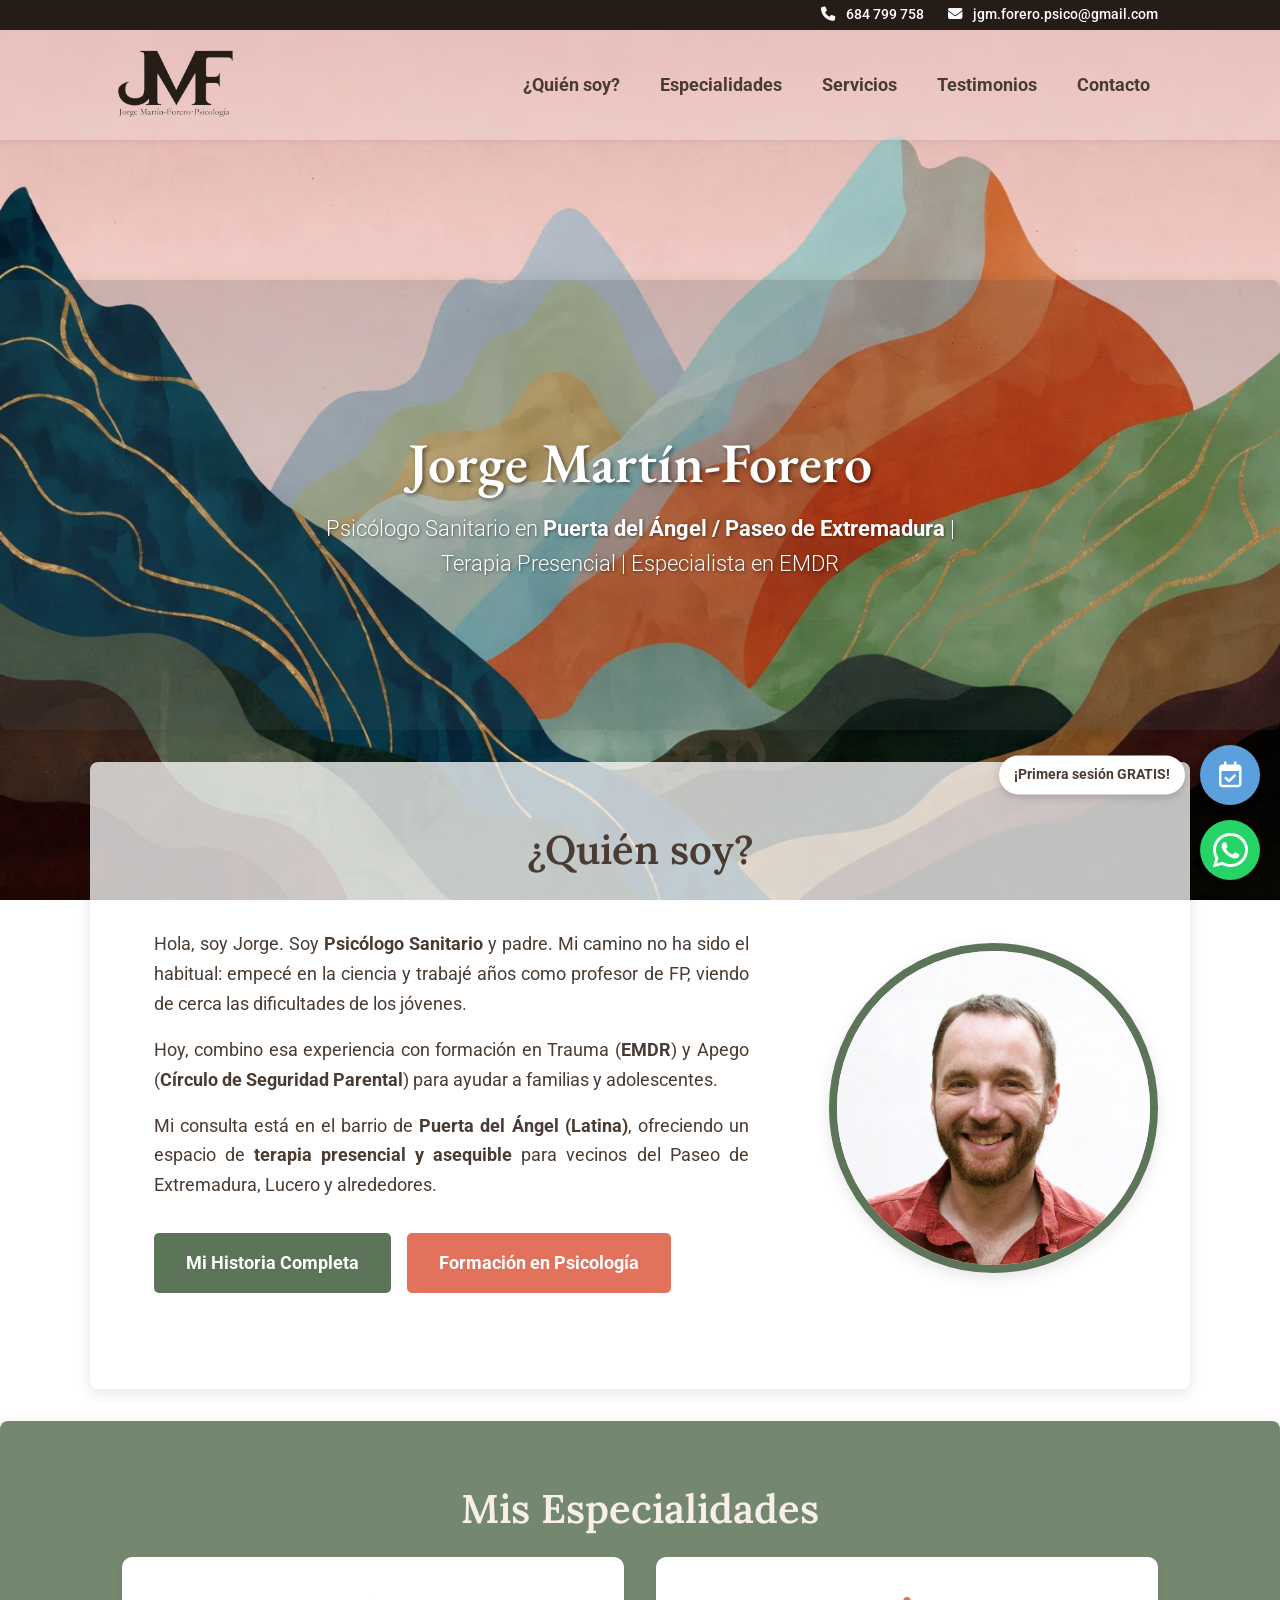
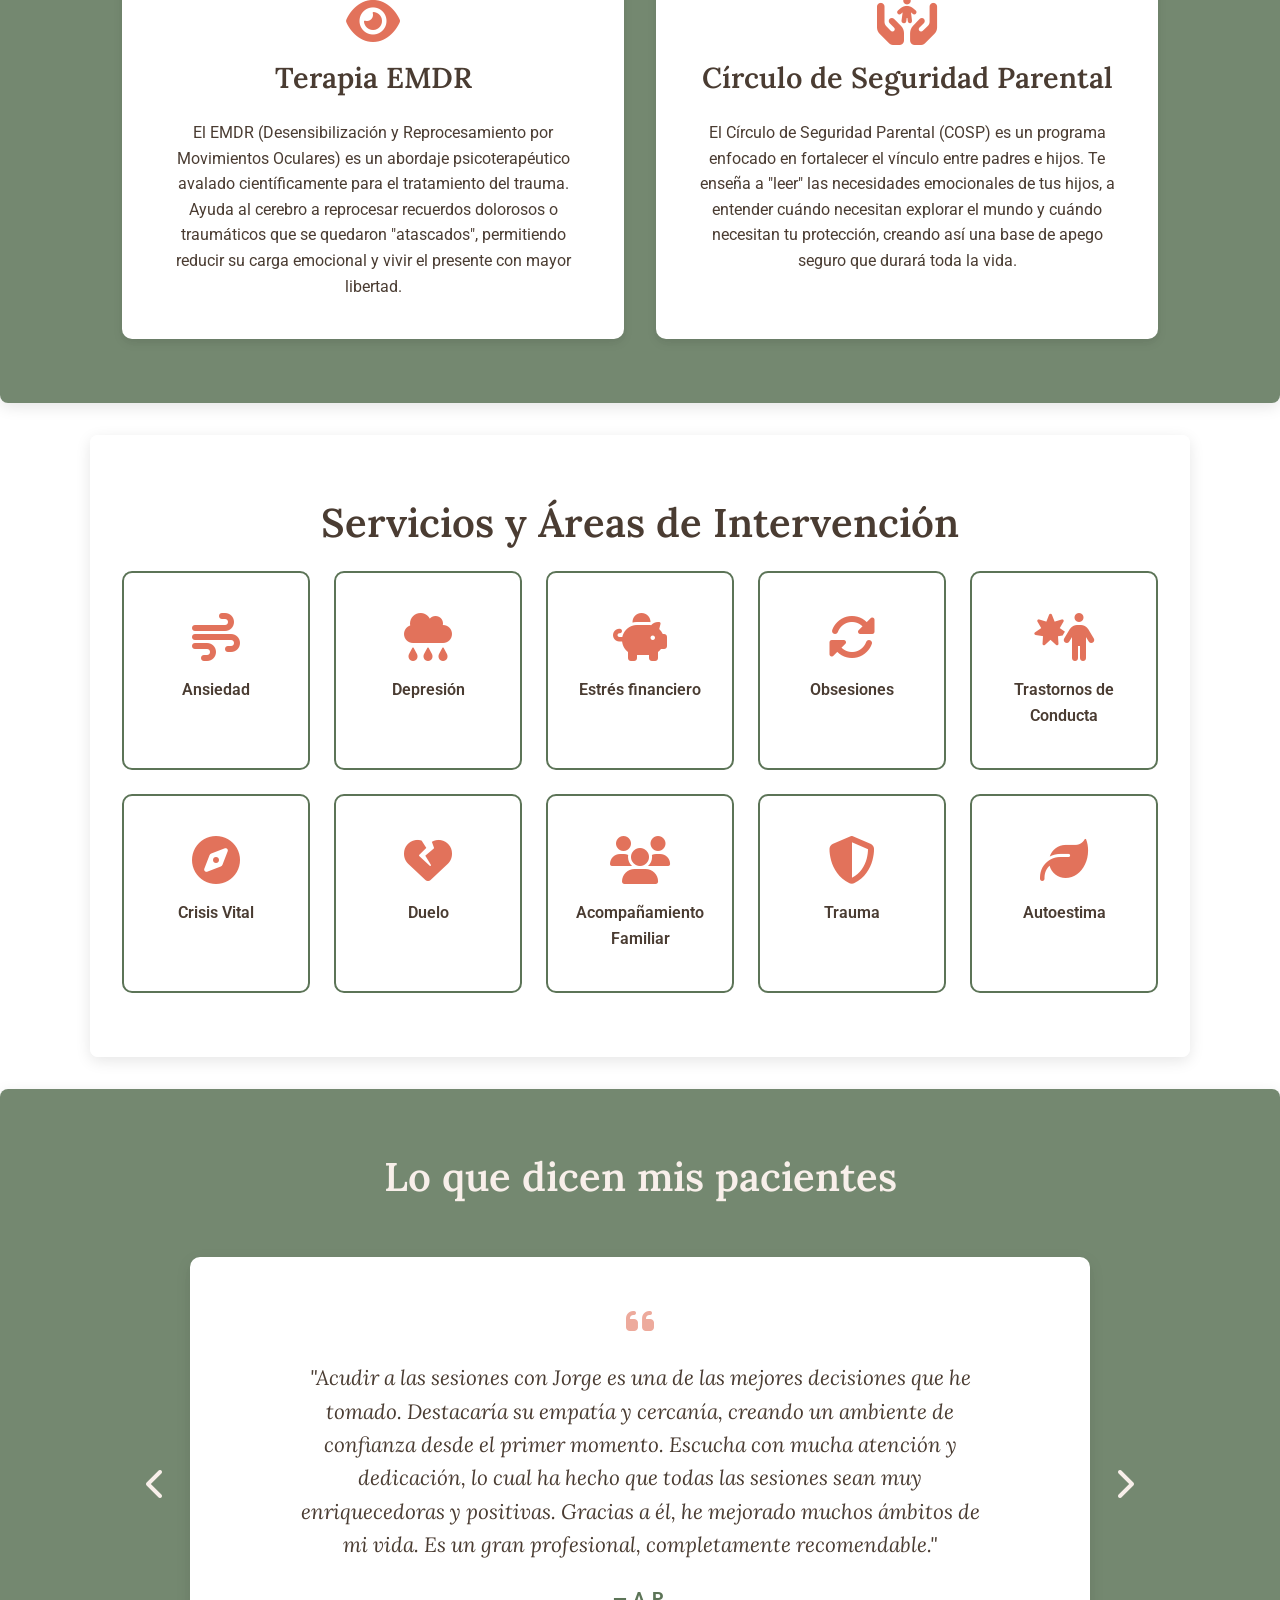
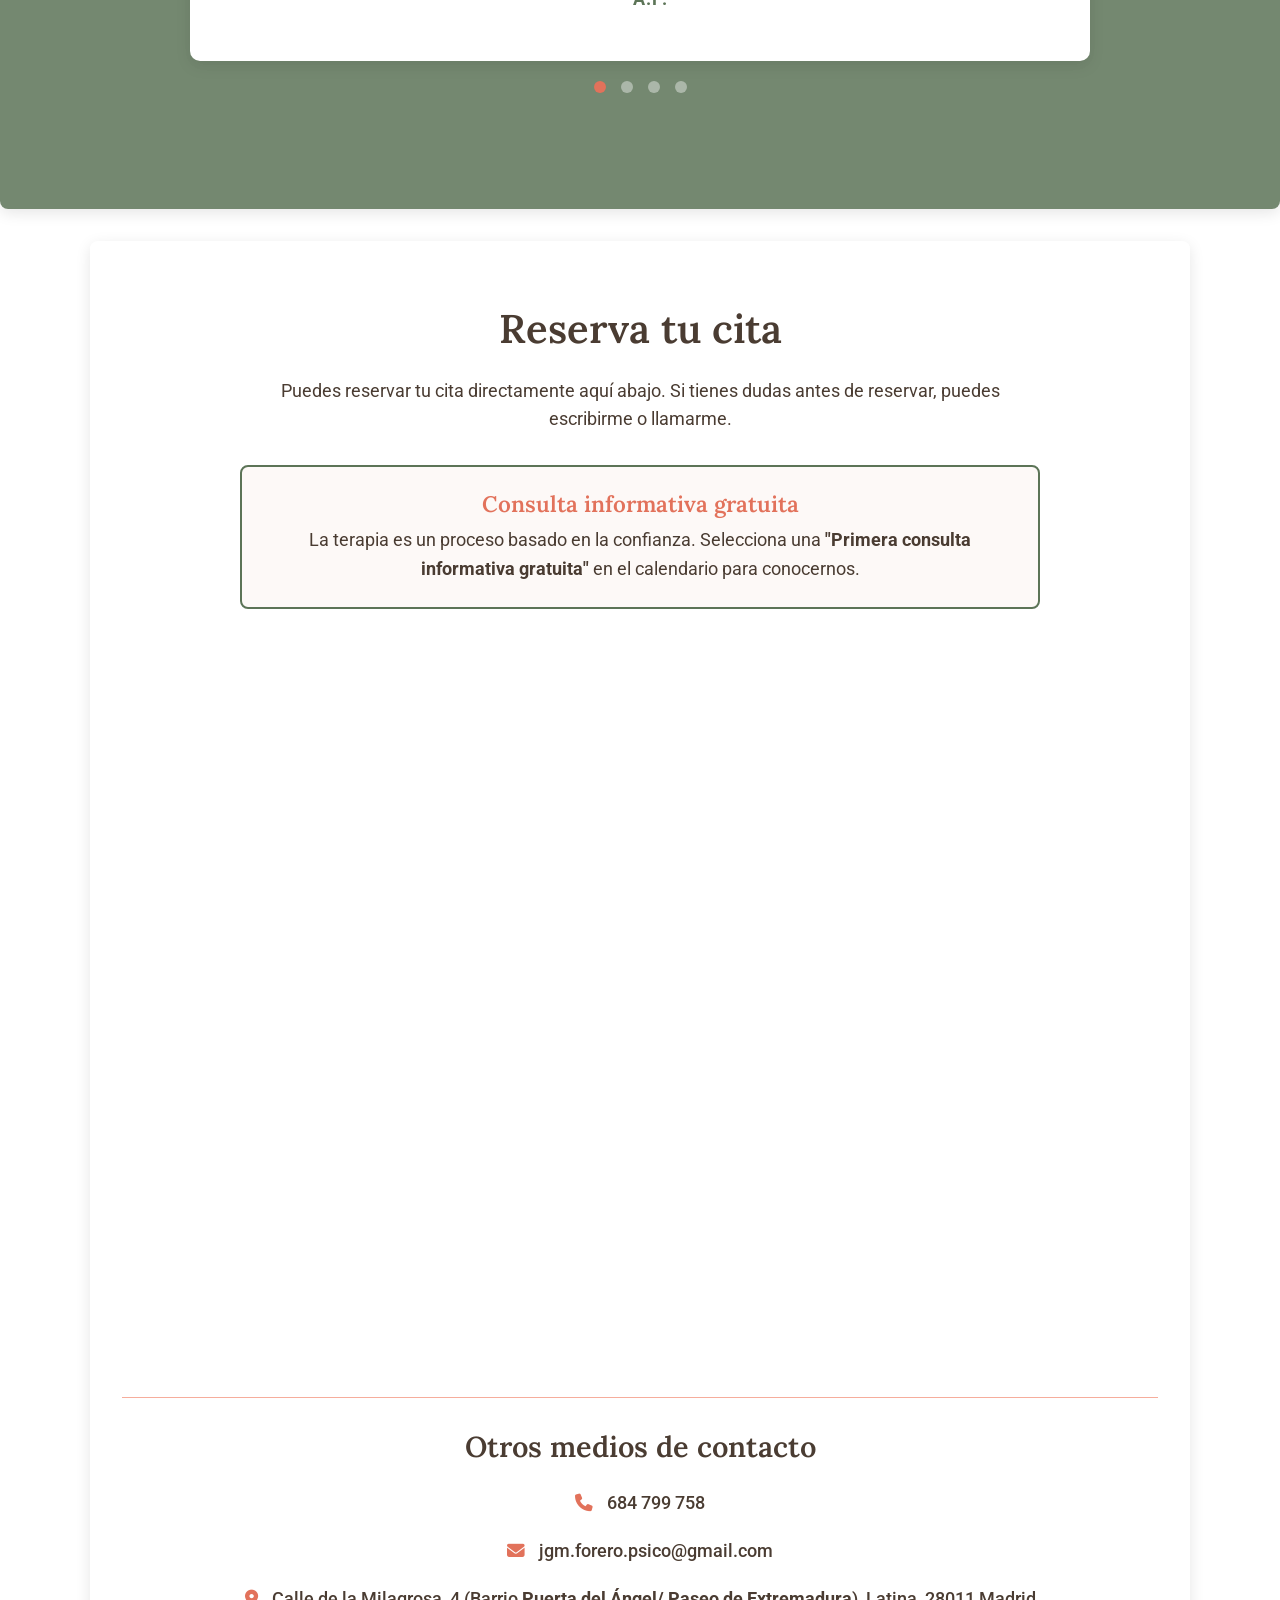
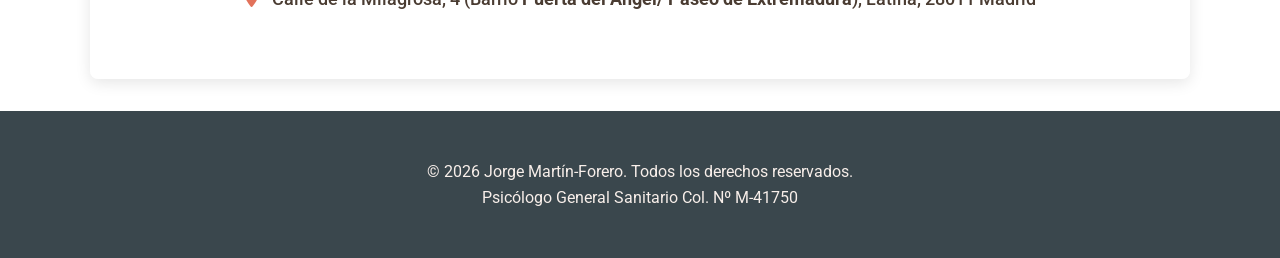
==== commit ec69c776: "Modificación boton sesión gratis" ====
--- a/index.html
+++ b/index.html
@@ -310,13 +310,10 @@
         </div>
     </footer>
 
-     <a href="#" class="calendly-flotante" onclick="Calendly.initPopupWidget({url: 'https://calendly.com/jgm-forero-psico/primera-sesion-30-min'});return false;" aria-label="Reserva Gratis">
-    <img src="calendly-gratis.png" alt="¡GRATIS 30 MIN!">
+  <a href="#contacto" class="calendly-flotante" aria-label="Ir a Contacto y Reservar">
+        <span class="tooltip-texto">¡Primera sesión GRATIS!</span>
+        <i class="far fa-calendar-check" style="font-size: 26px; color: white;"></i>
     </a>
-
-<script src="https://assets.calendly.com/assets/external/widget.js" type="text/javascript" async></script>
-
-<script src="https://assets.calendly.com/assets/external/widget.js" type="text/javascript" async></script>
 
     <a href="https://wa.me/34684799758?text=Hola%2C%20he%20visto%20tu%20web%20y%20me%20gustar%C3%ADa%20informaci%C3%B3n%20sobre%20una%20primera%20cita%20gratuita." 
        class="whatsapp-flotante" 
@@ -355,8 +352,5 @@
 
     <script src="script.js"></script>
 
-    <script src="https://assets.calendly.com/assets/external/widget.js" type="text/javascript" async></script>
-    <script type="text/javascript">
-        window.onload = function() { 
-            
+</body>
 </html>
--- a/style.css
+++ b/style.css
@@ -873,23 +873,35 @@
     }
     .carousel-button--left { left: 0; }
     .carousel-button--right { right: 0; }
+    
+    /* MODIFICACIÓN: Ajuste de botones flotantes en móvil */
+    .calendly-flotante, .whatsapp-flotante {
+        width: 55px;
+        height: 55px;
+    }
+    
+    /* WhatsApp se queda abajo */
+    .whatsapp-flotante {
+        bottom: 15px;
+        right: 15px;
+    }
+    
+    /* Botón azul se ajusta encima */
+    .calendly-flotante {
+        bottom: 85px; /* 15px bottom + 55px height + 15px gap = 85px */
+        right: 15px;
+    }
 }
 
 /* ========================================================
-   MODIFICACIÓN: Mover Widget de Calendly a la IZQUIERDA
+   BOTÓN FLOTANTE AZUL CON ETIQUETA
    ======================================================== */
-.calendly-badge-widget {
-    left: 20px !important;    /* Forzar a la izquierda */
-    right: auto !important;   /* Anular la posición derecha */
-    bottom: 20px !important;  /* Margen inferior */
-}
-
-/* --- BOTÓN CALENDLY FLOTANTE (IZQUIERDA) --- */
 .calendly-flotante {
     position: fixed;
-    bottom: 20px;
-    left: 20px; /* Lo situamos a la izquierda */
-    background-color: var(--color-calendly-naranja);
+    /* Posición: encima del WhatsApp (20px bottom + 60px height + 15px hueco = 95px) */
+    bottom: 95px; 
+    right: 20px;
+    background-color: #5B9FDC; /* Azul solicitado */
     width: 60px;
     height: 60px;
     border-radius: 50%;
@@ -899,27 +911,55 @@
     box-shadow: 0 4px 10px rgba(0,0,0,0.3);
     z-index: 1000;
     transition: transform 0.3s;
-    overflow: hidden;
     text-decoration: none;
-}
-
-.calendly-flotante img {
-    width: 100%;
-    height: 100%;
-    object-fit: contain;
-    padding: 10px; /* Ajusta este padding si quieres el icono más grande o pequeño */
+    
+    /* ¡MUY IMPORTANTE! Esto permite que el texto se vea fuera del círculo */
+    overflow: visible; 
 }
 
 .calendly-flotante:hover {
     transform: scale(1.1);
 }
 
-/* Ajuste para móviles */
+/* Estilo de la etiqueta de texto ("¡Primera sesión GRATIS!") */
+.tooltip-texto {
+    position: absolute;
+    right: 75px; /* Lo empuja 75px a la izquierda desde el borde derecho */
+    top: 50%;
+    transform: translateY(-50%); /* Lo centra verticalmente exacto */
+    
+    background-color: white;
+    color: #4A3C32; /* Tu color marrón oscuro corporativo */
+    padding: 8px 15px;
+    border-radius: 50px; /* Bordes muy redondeados */
+    font-size: 0.9rem;
+    font-weight: 700; /* Negrita */
+    white-space: nowrap; /* Obliga a que sea una sola línea */
+    box-shadow: 0 2px 8px rgba(0,0,0,0.2);
+    
+    /* Opcional: animación suave */
+    opacity: 1; 
+    transition: opacity 0.3s;
+    pointer-events: none; /* Para que el click traspase si estorba */
+}
+
+/* El triangulito (flecha) que apunta al botón */
+.tooltip-texto::after {
+    content: '';
+    position: absolute;
+    right: -6px; /* Posición de la flecha */
+    top: 50%;
+    margin-top: -6px;
+    border-width: 6px;
+    border-style: solid;
+    border-color: transparent transparent transparent white;
+}
+
+/* EN MÓVIL: Si quieres ocultar el texto para que no tape la pantalla, descomenta esto: */
+/*
 @media (max-width: 768px) {
-    .calendly-flotante {
-        width: 55px;
-        height: 55px;
-        bottom: 15px;
-        left: 15px;
-    }
-}+    .tooltip-texto {
+        display: none;
+    }
+}
+*/
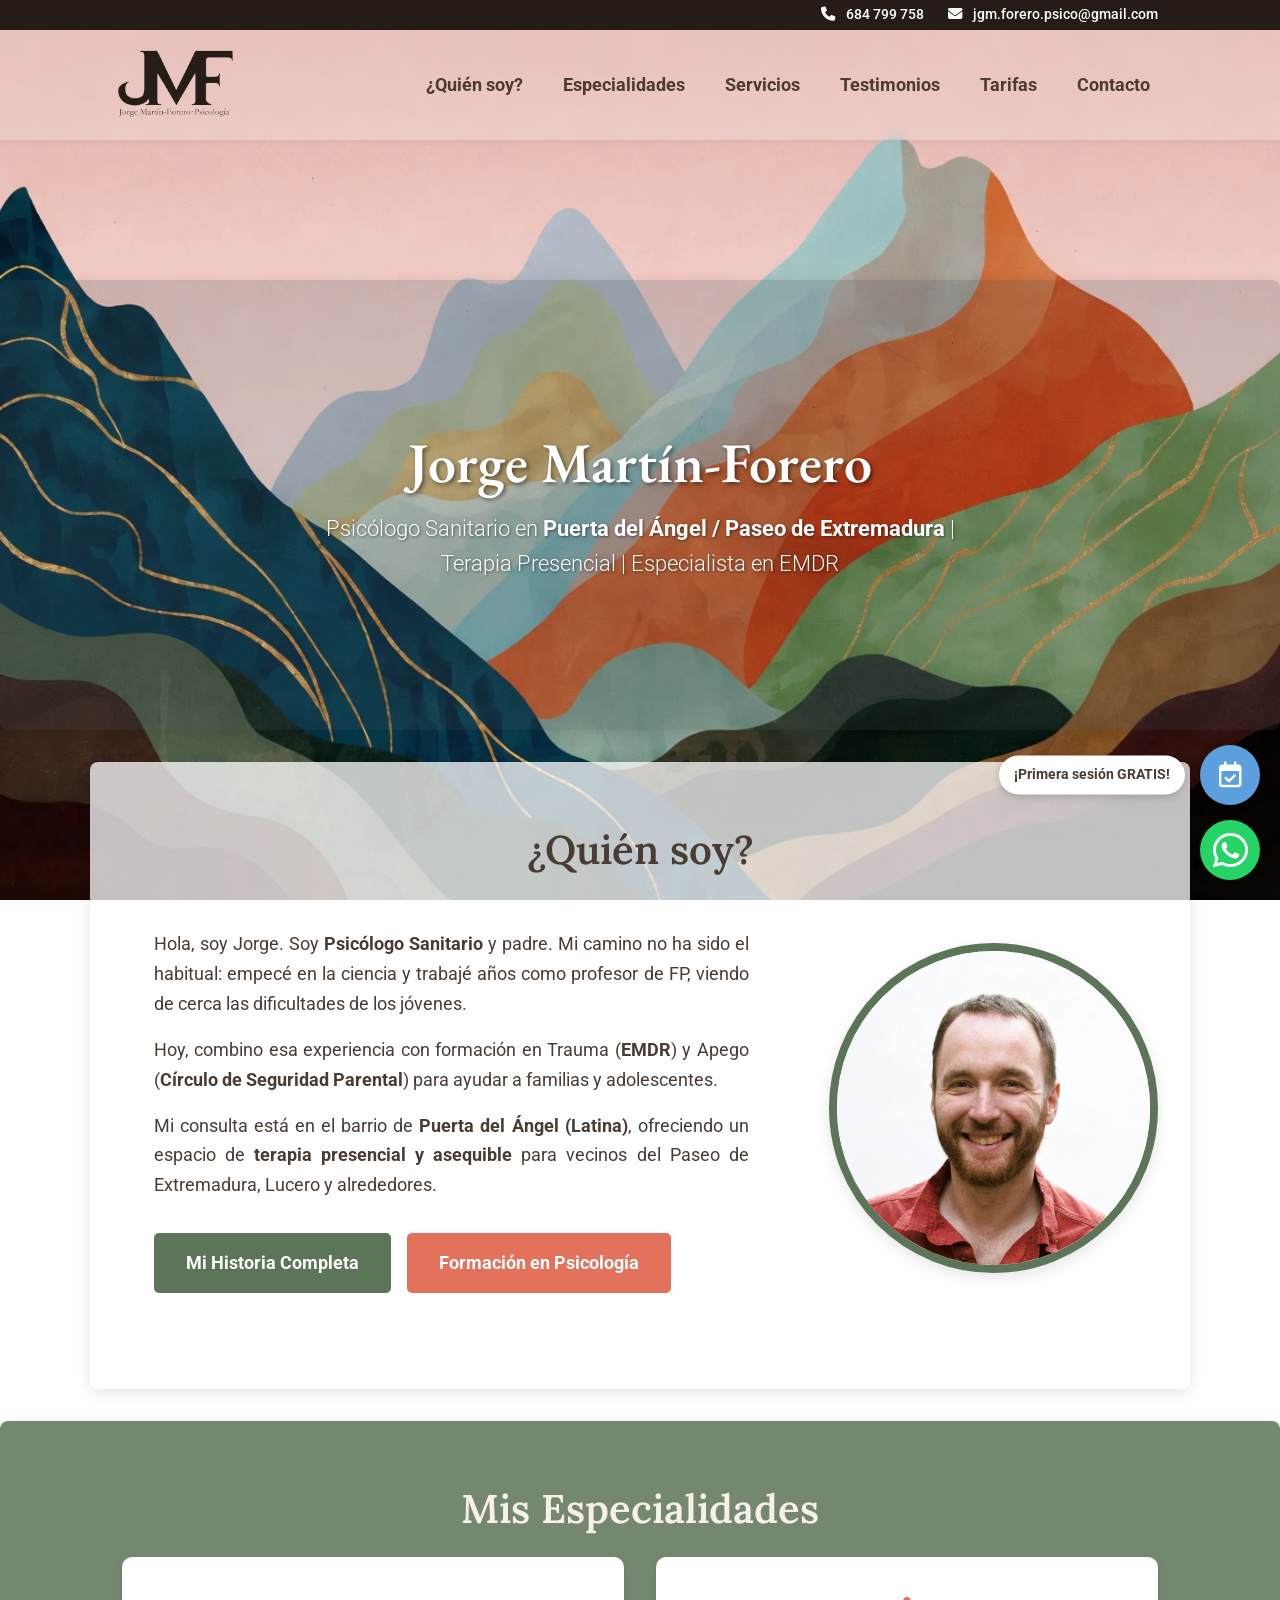
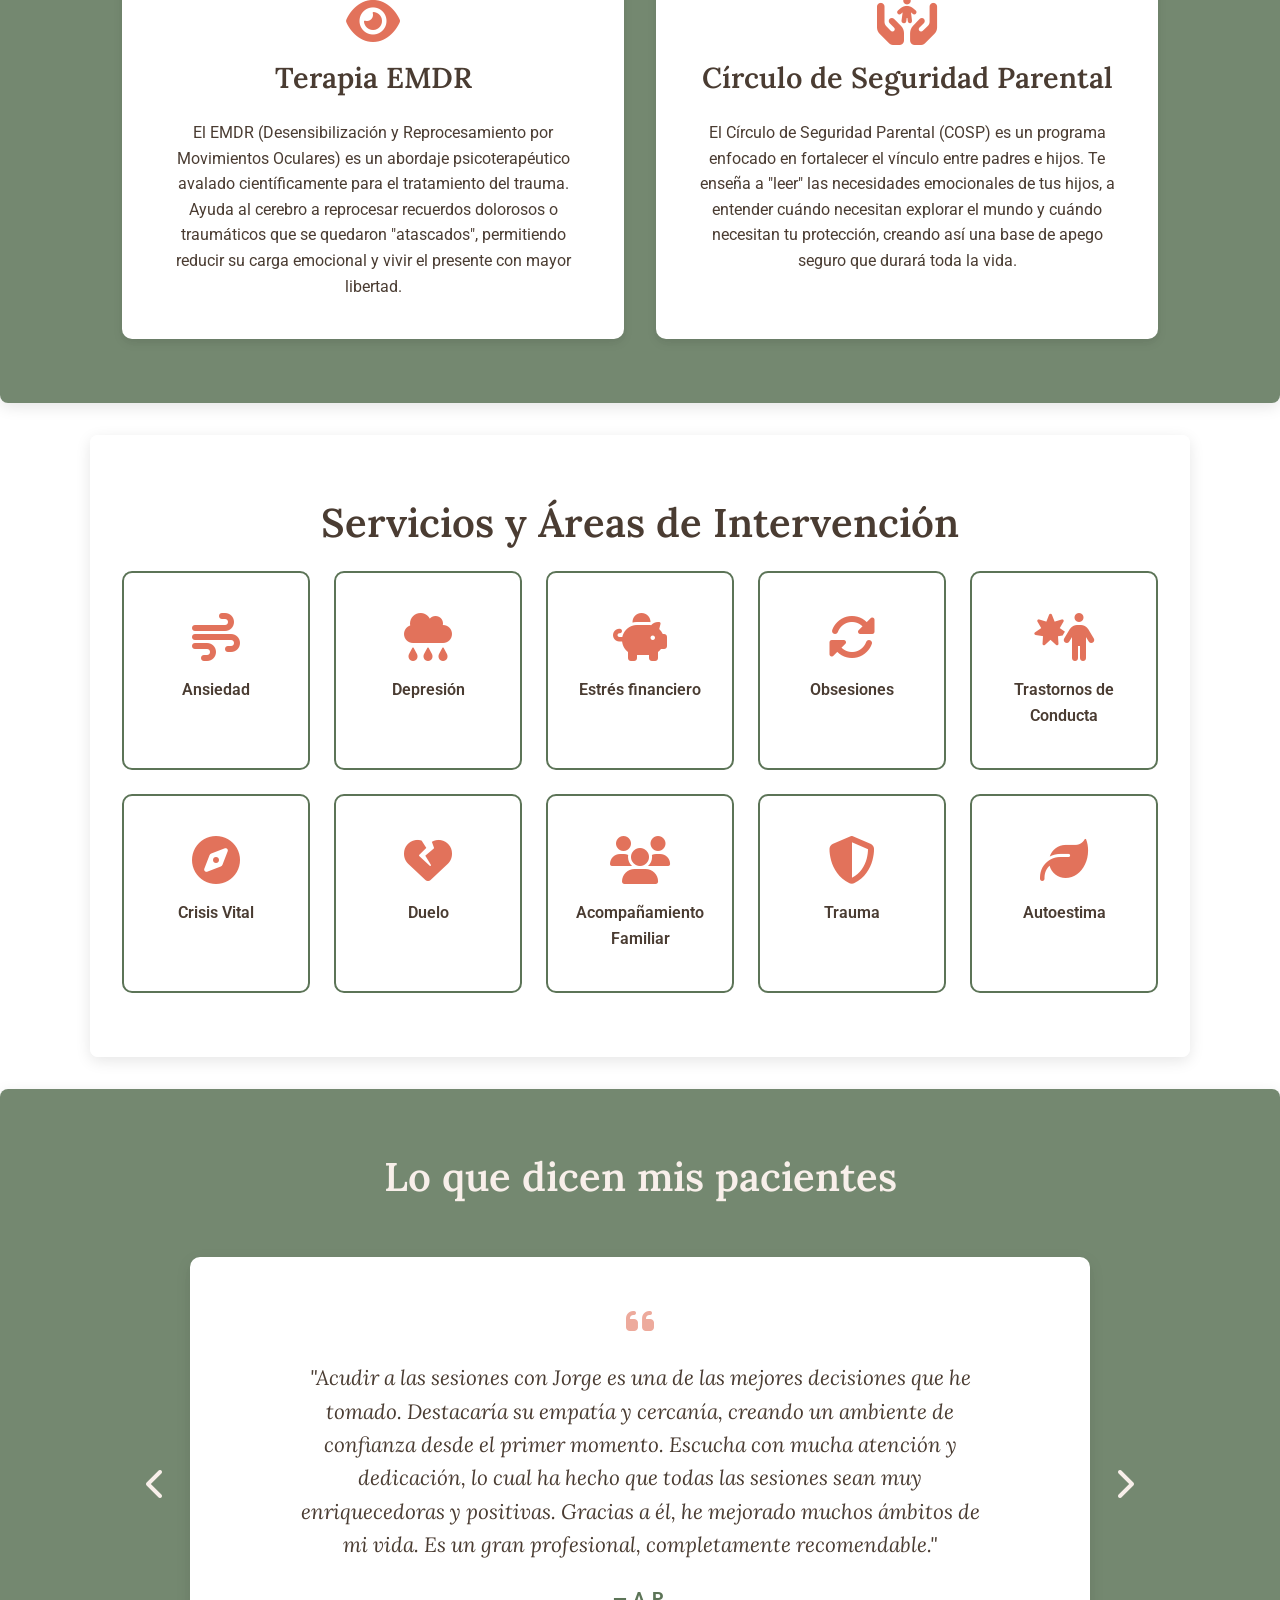
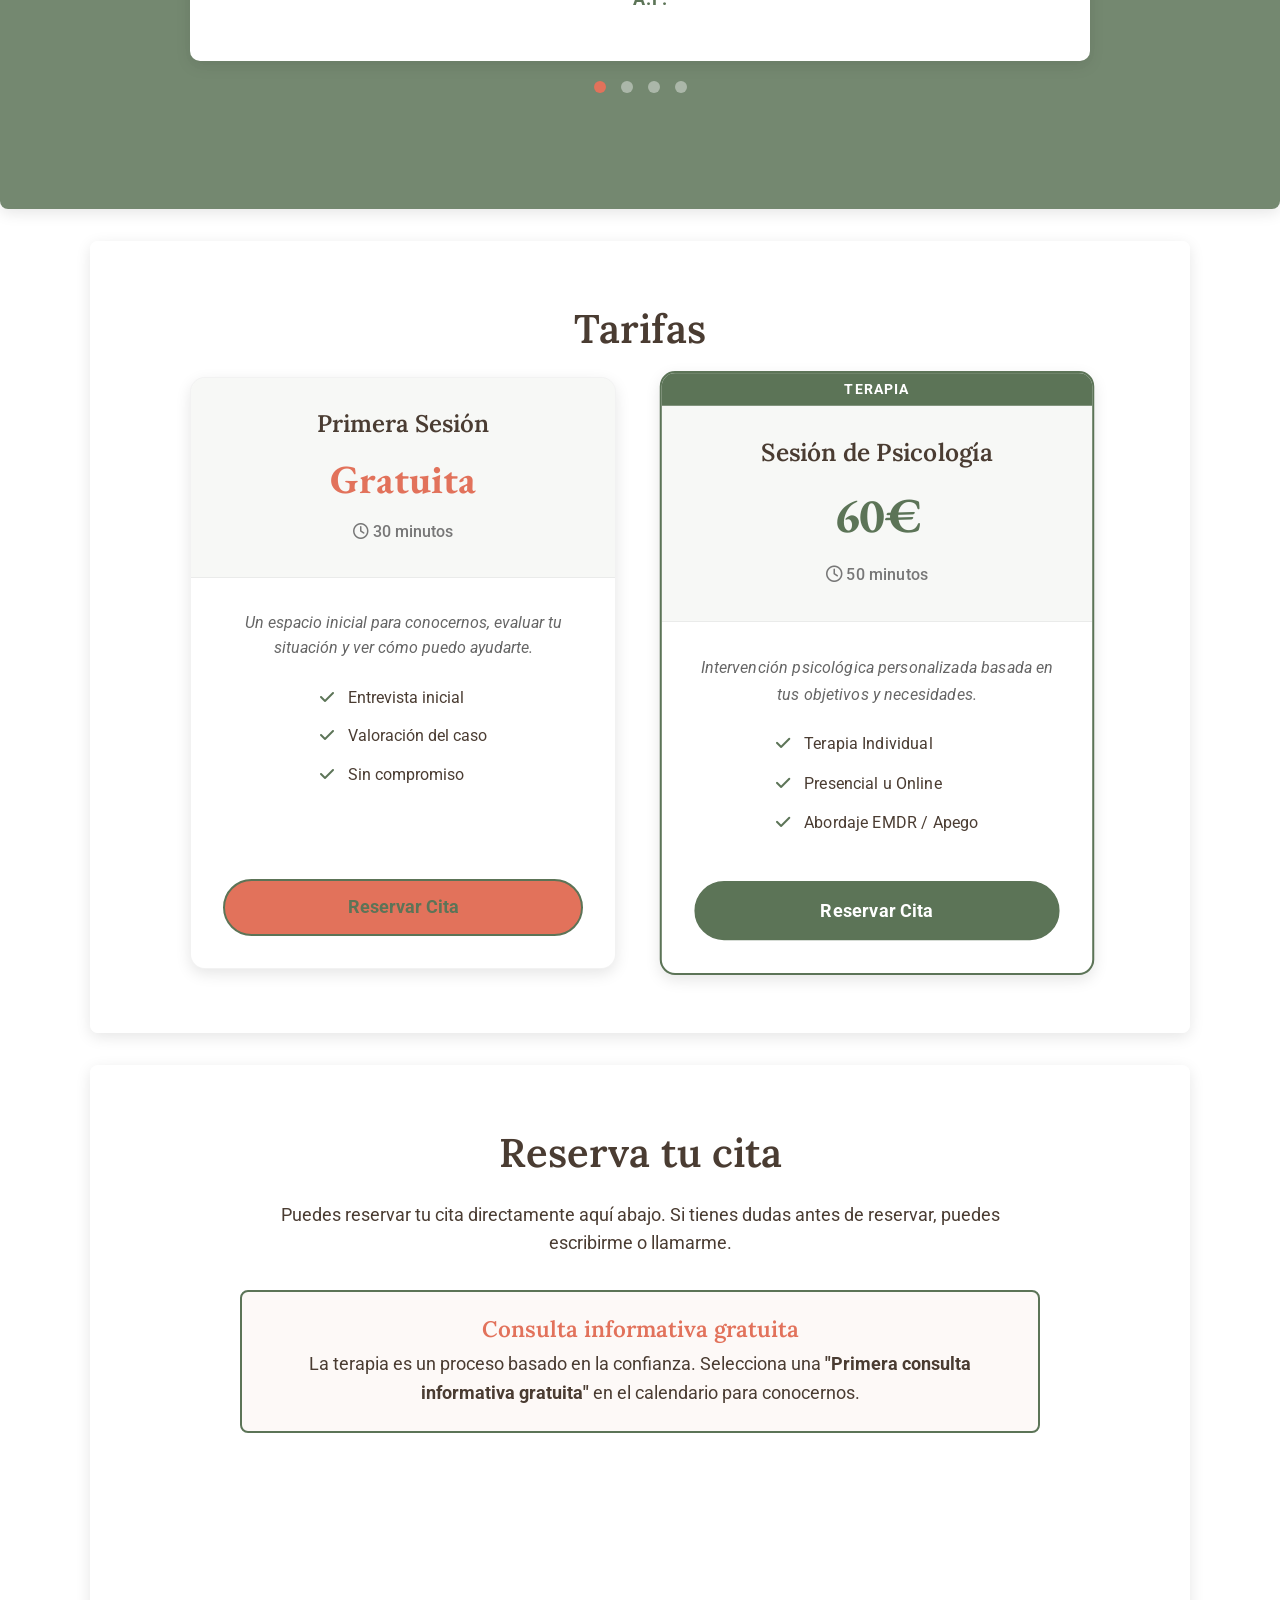
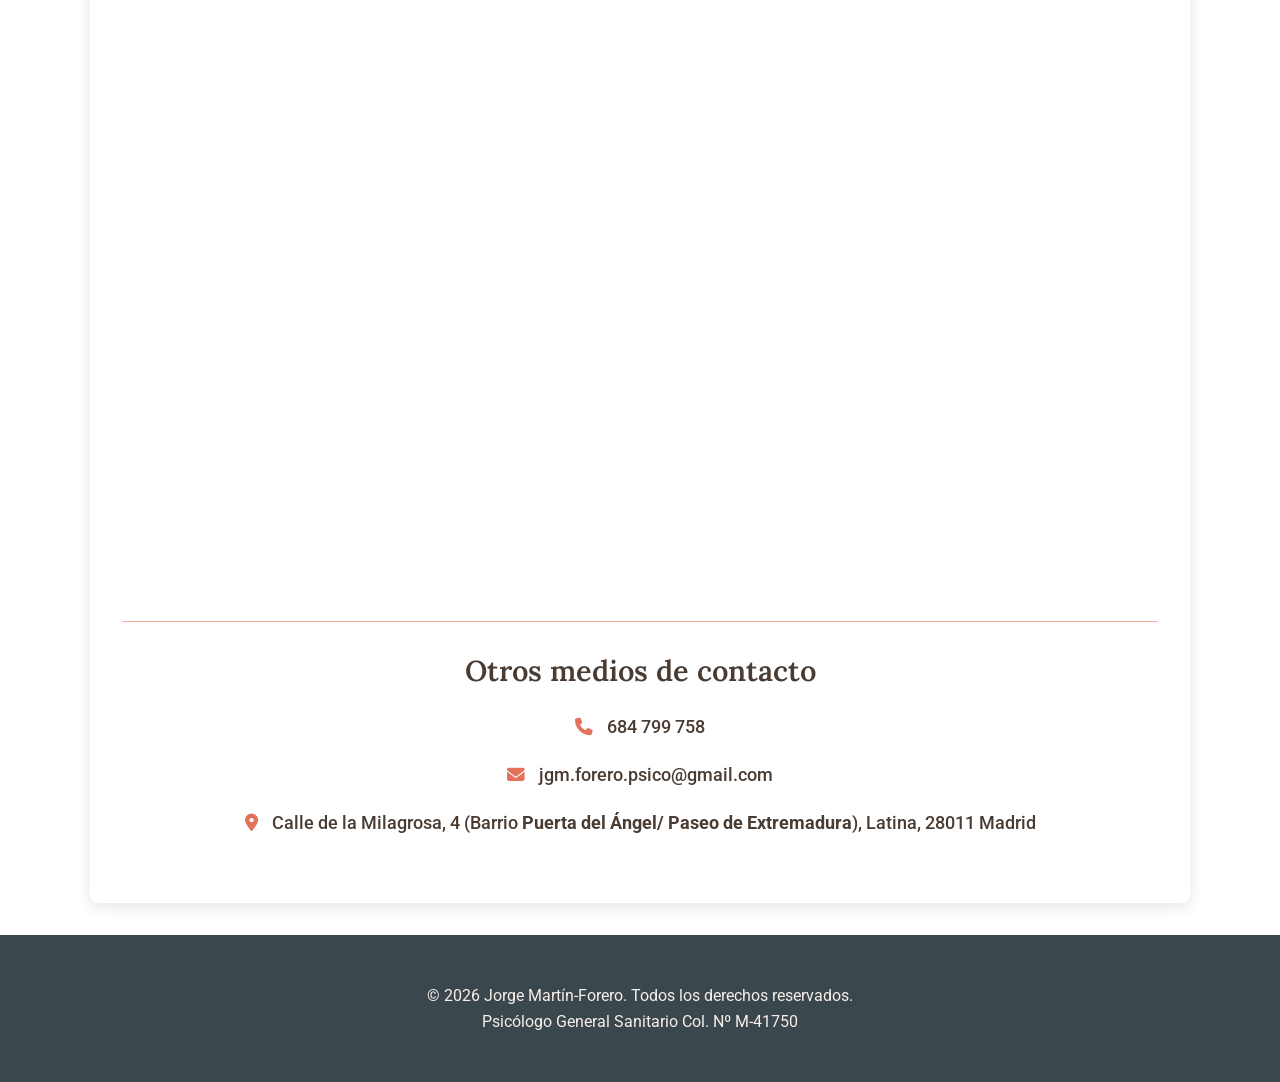
==== commit f794f03d: "Nueva Sección Tarifas He añadido la sección Tarifas a mi web" ====
--- a/index.html
+++ b/index.html
@@ -99,8 +99,7 @@
                 <li><a href="#quien-soy">¿Quién soy?</a></li>
                 <li><a href="#especialidades">Especialidades</a></li>
                 <li><a href="#servicios">Servicios</a></li>
-                <li><a href="#testimonios">Testimonios</a></li>
-                <li><a href="#contacto">Contacto</a></li>
+                <li><a href="#testimonios">Testimonios</a></li> <li><a href="#tarifas">Tarifas</a></li>         <li><a href="#contacto">Contacto</a></li>
             </ul>
         </div>
     </nav>
@@ -262,6 +261,49 @@
             </div>
         </section>
 
+
+        <section id="tarifas" class="container seccion">
+            <h2>Tarifas</h2>
+            <div class="tarifas-grid">
+                
+                <div class="tarifa-card">
+                    <div class="tarifa-header">
+                        <h3>Primera Sesión</h3>
+                        <div class="precio">Gratuita</div>
+                        <div class="duracion"><i class="far fa-clock"></i> 30 minutos</div>
+                    </div>
+                    <div class="tarifa-body">
+                        <p>Un espacio inicial para conocernos, evaluar tu situación y ver cómo puedo ayudarte.</p>
+                        <ul class="tarifa-lista">
+                            <li><i class="fas fa-check"></i> Entrevista inicial</li>
+                            <li><i class="fas fa-check"></i> Valoración del caso</li>
+                            <li><i class="fas fa-check"></i> Sin compromiso</li>
+                        </ul>
+                        <a href="#contacto" class="btn btn-tarifa">Reservar Cita</a>
+                    </div>
+                </div>
+
+                <div class="tarifa-card destacado">
+                    <div class="etiqueta-destacada">Terapia</div>
+                    <div class="tarifa-header">
+                        <h3>Sesión de Psicología</h3>
+                        <div class="precio">60€</div>
+                        <div class="duracion"><i class="far fa-clock"></i> 50 minutos</div>
+                    </div>
+                    <div class="tarifa-body">
+                        <p>Intervención psicológica personalizada basada en tus objetivos y necesidades.</p>
+                        <ul class="tarifa-lista">
+                            <li><i class="fas fa-check"></i> Terapia Individual</li>
+                            <li><i class="fas fa-check"></i> Presencial u Online</li>
+                            <li><i class="fas fa-check"></i> Abordaje EMDR / Apego</li>
+                        </ul>
+                        <a href="#contacto" class="btn btn-tarifa btn-primary">Reservar Cita</a>
+                    </div>
+                </div>
+
+            </div>
+        </section>
+
         <section id="contacto" class="container seccion">
             <h2>Reserva tu cita</h2>
             
--- a/style.css
+++ b/style.css
@@ -397,6 +397,145 @@
     font-weight: 600;
     color: var(--color-texto-oscuro);
 }
+
+/* --- SECCIÓN: TARIFAS (NUEVO) --- */
+.tarifas-grid {
+    display: grid;
+    grid-template-columns: repeat(2, 1fr);
+    gap: 3rem;
+    max-width: 900px;
+    margin: 0 auto; /* Centrar las tarjetas en el contenedor */
+}
+
+.tarifa-card {
+    background-color: var(--color-blanco);
+    border-radius: 15px;
+    overflow: hidden;
+    box-shadow: 0 5px 15px rgba(0,0,0,0.1);
+    transition: transform 0.3s ease;
+    display: flex;
+    flex-direction: column;
+    position: relative;
+    border: 1px solid rgba(0,0,0,0.05);
+}
+
+.tarifa-card:hover {
+    transform: translateY(-8px);
+    box-shadow: 0 10px 25px rgba(0,0,0,0.15);
+}
+
+/* Estilo especial para la tarjeta destacada */
+.tarifa-card.destacado {
+    border: 2px solid var(--color-verde-principal);
+    transform: scale(1.02); /* Un poquito más grande por defecto */
+}
+.tarifa-card.destacado:hover {
+    transform: scale(1.02) translateY(-8px);
+}
+
+.etiqueta-destacada {
+    background-color: var(--color-verde-principal);
+    color: white;
+    text-align: center;
+    padding: 5px;
+    font-size: 0.85rem;
+    font-weight: bold;
+    text-transform: uppercase;
+    letter-spacing: 1px;
+}
+
+.tarifa-header {
+    background-color: rgba(92, 116, 87, 0.05); /* Fondo verde muy clarito */
+    padding: 2rem;
+    text-align: center;
+    border-bottom: 1px solid rgba(0,0,0,0.05);
+}
+
+.tarifa-header h3 {
+    margin-bottom: 0.5rem;
+    font-size: 1.5rem;
+}
+
+.precio {
+    font-family: 'EB Garamond', serif;
+    font-size: 3rem;
+    color: var(--color-verde-principal);
+    font-weight: bold;
+    margin: 0.5rem 0;
+}
+/* Hacer que "Gratuita" destaque pero con letra más pequeña si es texto largo */
+.tarifa-card:first-child .precio {
+    font-size: 2.5rem; 
+    color: var(--color-naranja-quemado); /* Naranja para la oferta gratis */
+}
+
+.duracion {
+    font-size: 1rem;
+    color: #777;
+    font-weight: 500;
+}
+
+.tarifa-body {
+    padding: 2rem;
+    display: flex;
+    flex-direction: column;
+    flex-grow: 1; /* Para que ocupen la misma altura */
+    text-align: center;
+}
+
+.tarifa-body p {
+    margin-bottom: 1.5rem;
+    font-style: italic;
+    color: #666;
+}
+
+.tarifa-lista {
+    list-style: none;
+    margin-bottom: 2rem;
+    text-align: left;
+    margin-left: auto;
+    margin-right: auto;
+}
+
+.tarifa-lista li {
+    margin-bottom: 0.8rem;
+    font-size: 1rem;
+}
+
+.tarifa-lista li i {
+    color: var(--color-verde-principal);
+    margin-right: 10px;
+}
+
+/* Botón específico de tarifas */
+.btn-tarifa {
+    margin-top: auto; /* Empuja el botón al fondo */
+    padding: 0.8rem 1.5rem;
+    border-radius: 50px;
+    text-decoration: none;
+    font-weight: bold;
+    text-align: center;
+    border: 2px solid var(--color-verde-principal);
+    color: var(--color-verde-principal);
+    transition: all 0.3s ease;
+    display: inline-block;
+}
+
+.btn-tarifa:hover {
+    background-color: var(--color-verde-principal);
+    color: white;
+}
+
+.btn-tarifa.btn-primary {
+    background-color: var(--color-verde-principal);
+    color: white;
+}
+.btn-tarifa.btn-primary:hover {
+    background-color: var(--color-verde-oscuro);
+    border-color: var(--color-verde-oscuro);
+}
+
+
 
 /* --- SECCIÓN: CONTACTO --- */
 .contact-form {
@@ -845,6 +984,16 @@
         font-size: 2.5rem;
     }
 
+    /* AJUSTE PARA TARIFAS EN MÓVIL (NUEVO) */
+    .tarifas-grid {
+        grid-template-columns: 1fr; /* Una columna */
+        gap: 2rem;
+    }
+    .tarifa-card.destacado {
+        transform: scale(1); /* Quitar el efecto de escala en móvil */
+    }
+
+
     .contact-form {
         padding: 1.5rem;
     }
@@ -953,13 +1102,4 @@
     border-width: 6px;
     border-style: solid;
     border-color: transparent transparent transparent white;
-}
-
-/* EN MÓVIL: Si quieres ocultar el texto para que no tape la pantalla, descomenta esto: */
-/*
-@media (max-width: 768px) {
-    .tooltip-texto {
-        display: none;
-    }
-}
-*/+}
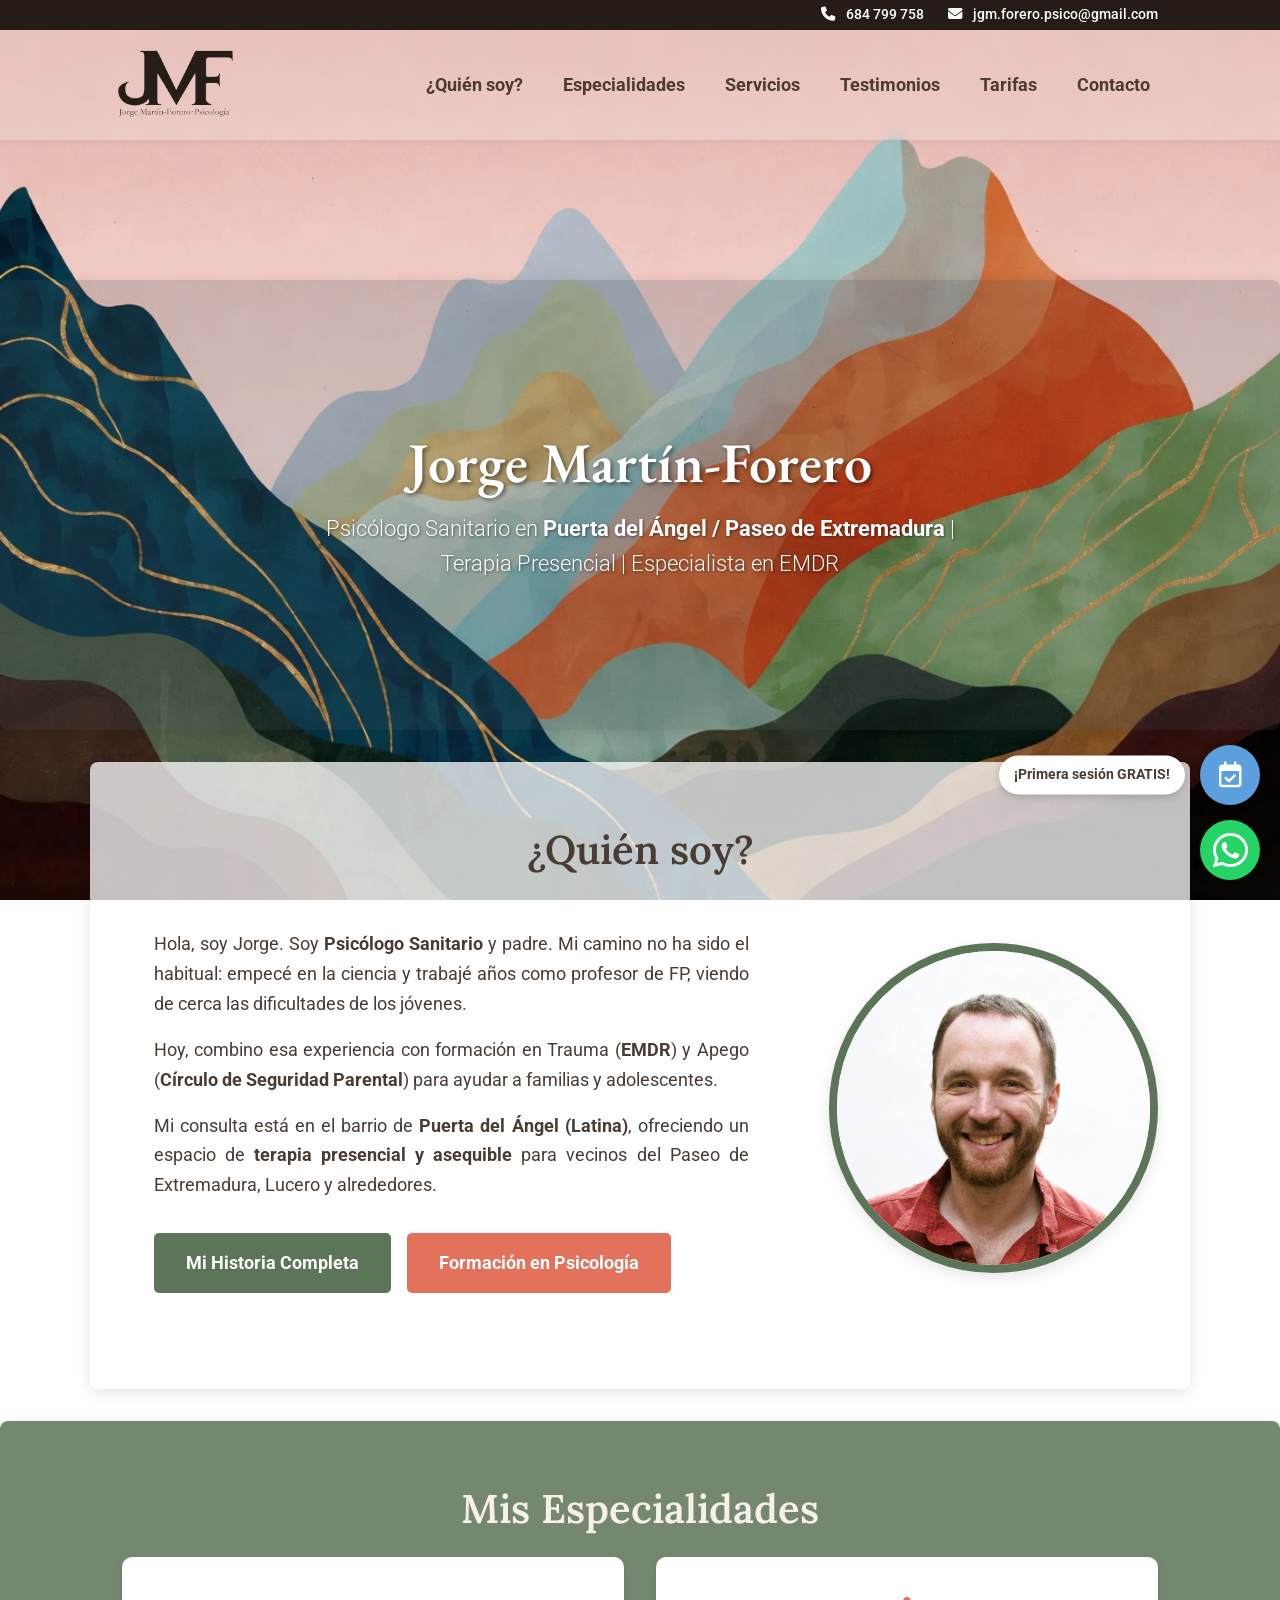
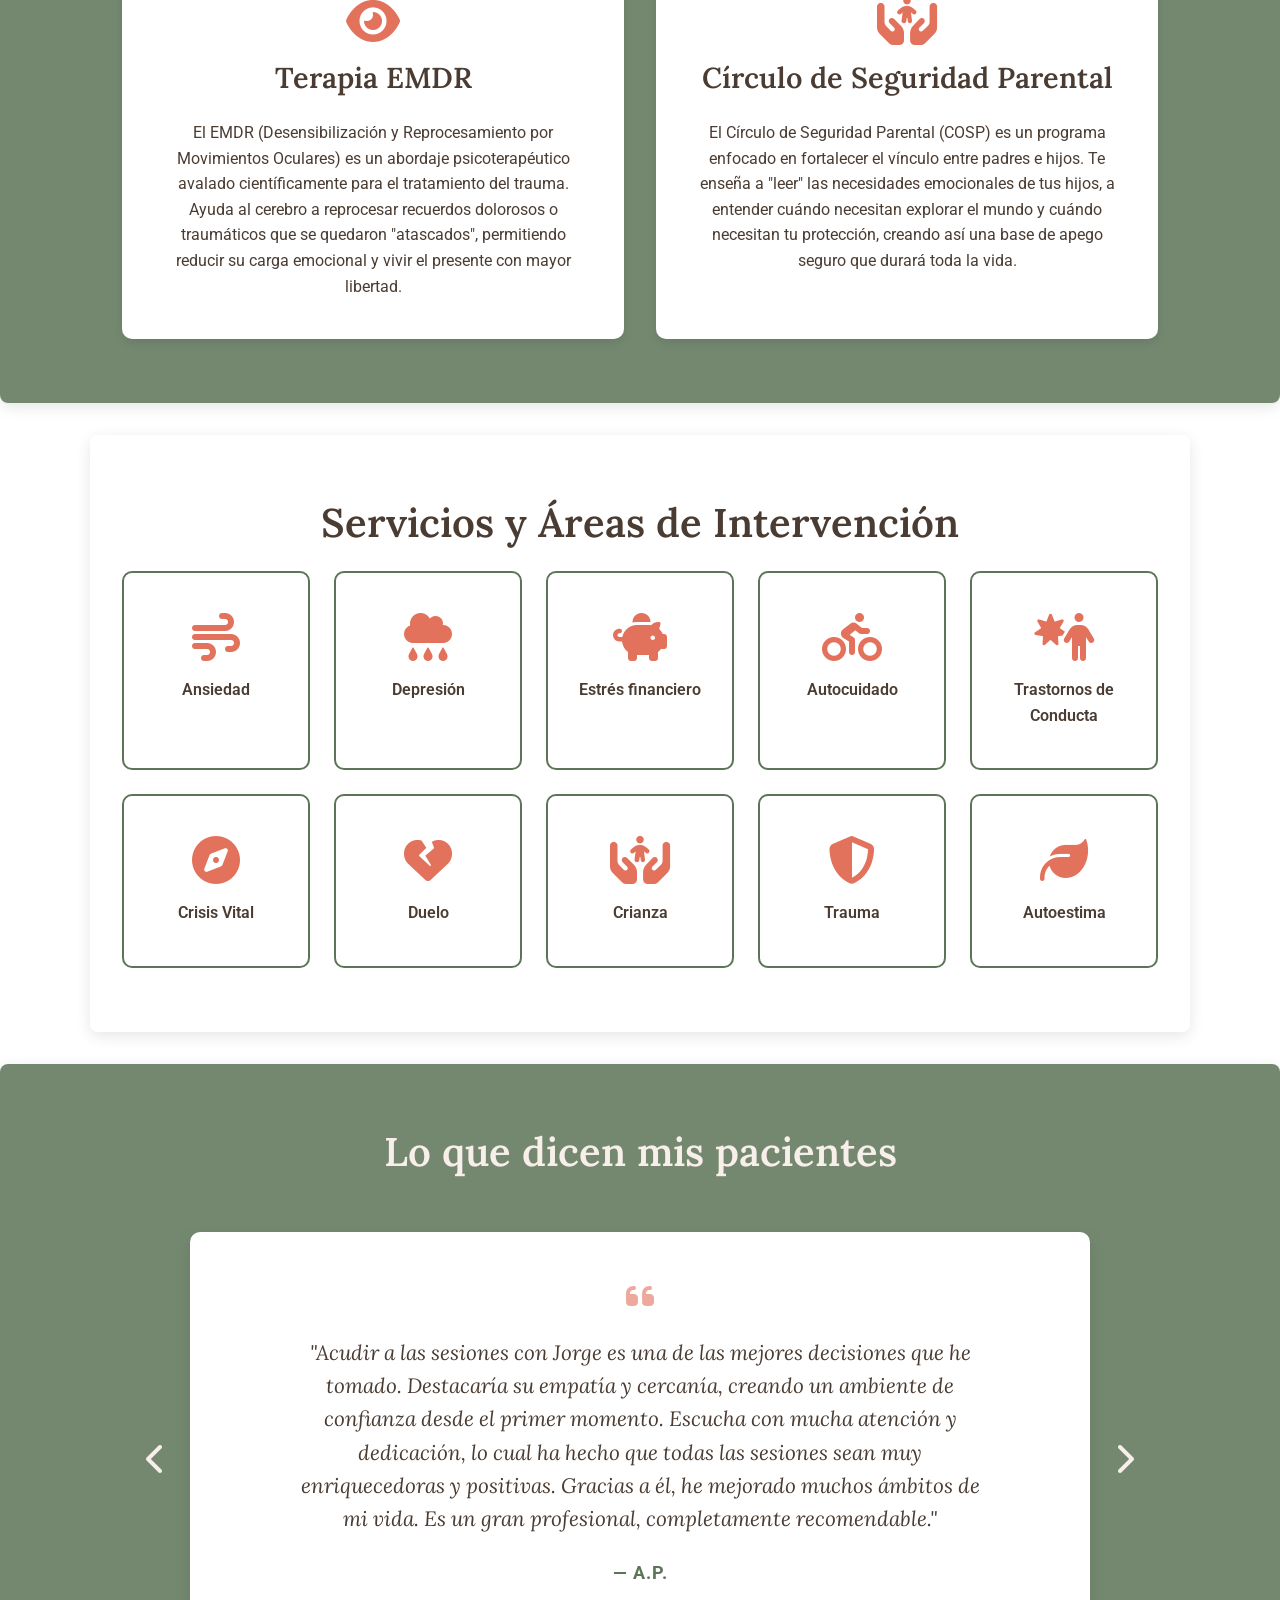
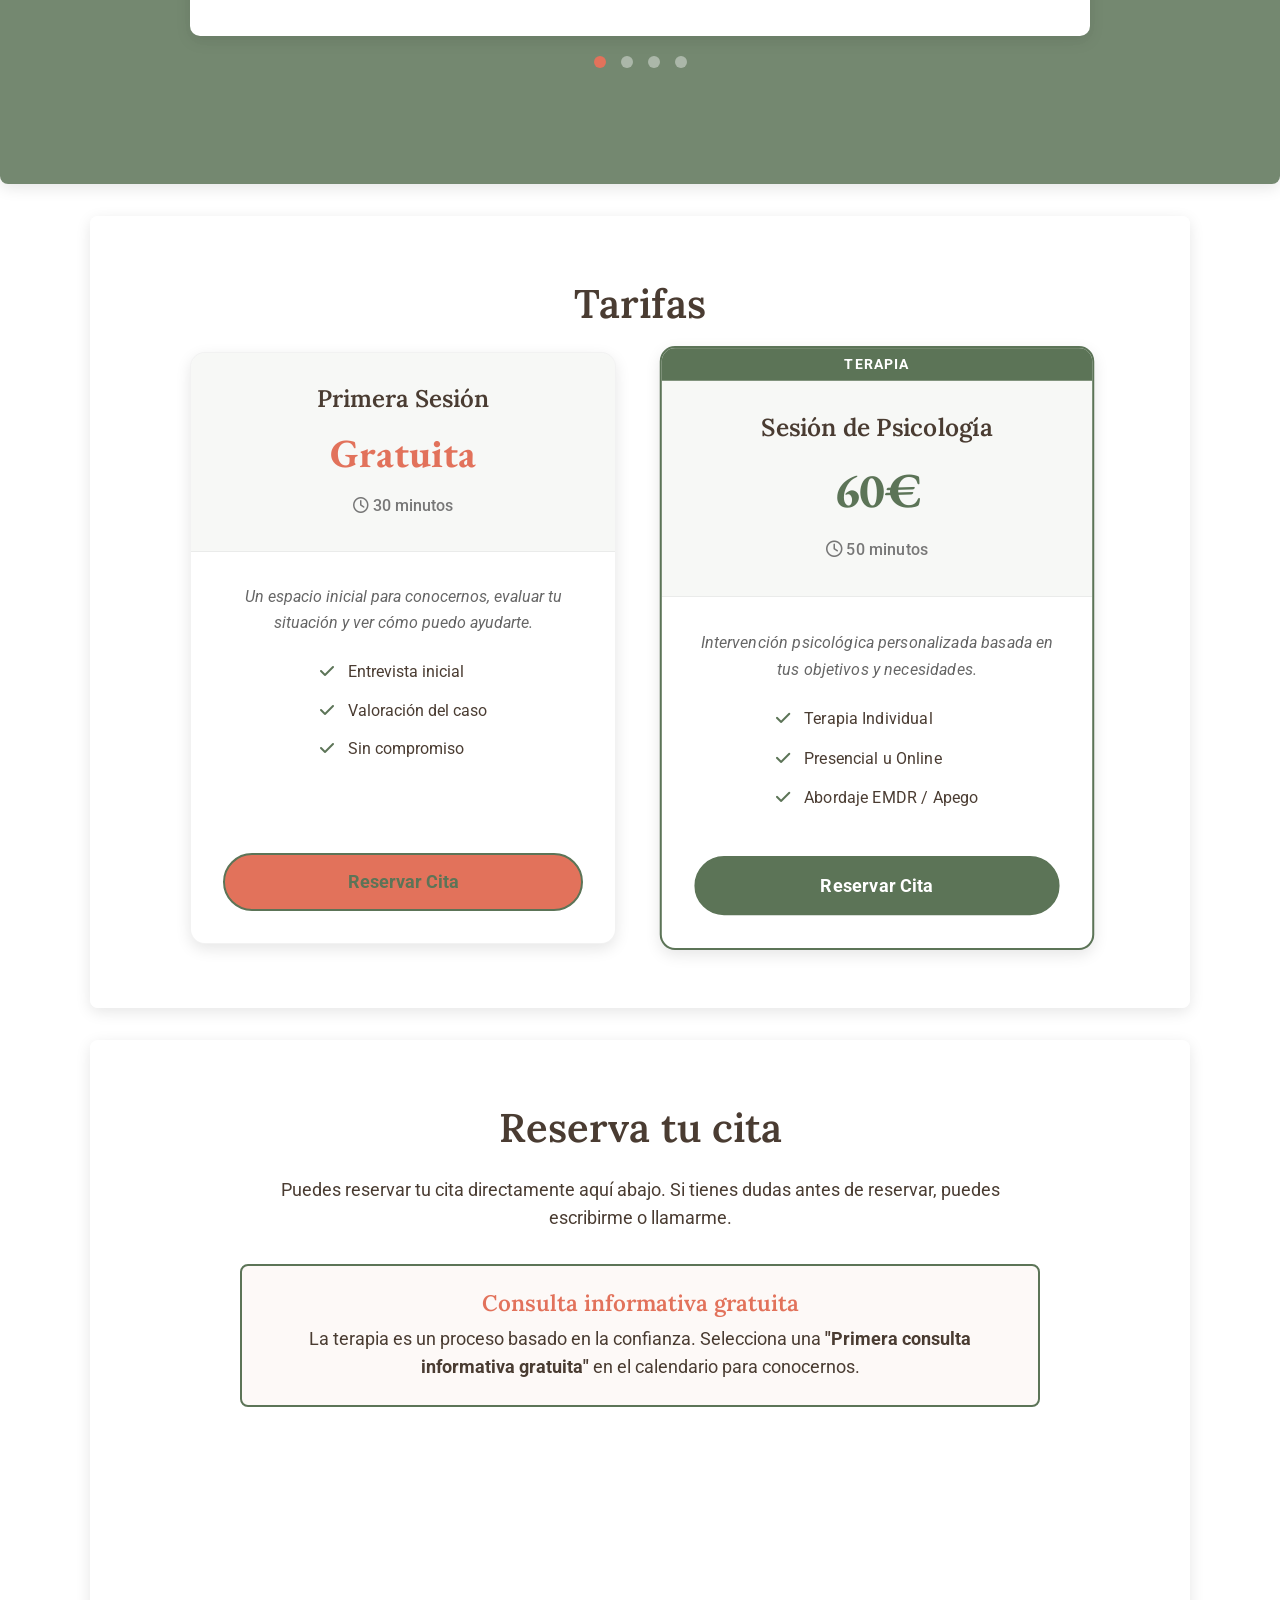
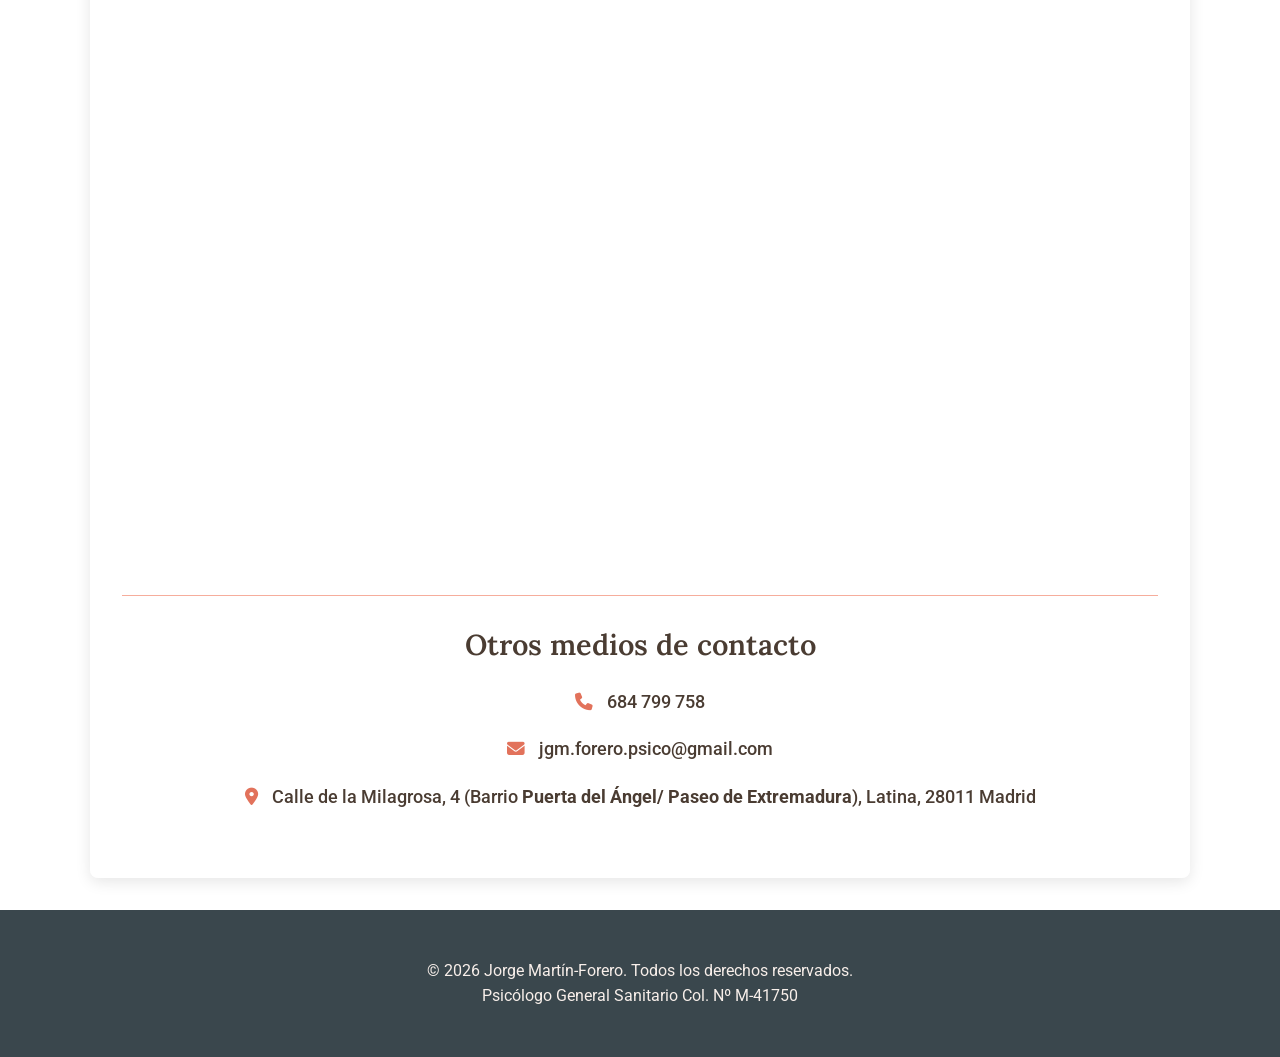
==== commit 9873f188: "Cambio en los iconos de servicios alineamiento de botones Cambio en los iconos de servicios alineami" ====
--- a/index.html
+++ b/index.html
@@ -176,8 +176,8 @@
                     <span>Estrés financiero</span> 
                 </div>
                 <div class="servicio-item">
-                    <i class="fa-solid fa-sync-alt"></i>
-                    <span>Obsesiones</span>
+                    <i class="fa-solid fa-person-biking"></i>
+                    <span>Autocuidado</span>
                 </div>
                 <div class="servicio-item">
                     <i class="fa-solid fa-person-burst"></i>
@@ -192,8 +192,8 @@
                     <span>Duelo</span>
                 </div>
                 <div class="servicio-item">
-                    <i class="fa-solid fa-users"></i>
-                    <span>Acompañamiento Familiar</span>
+                    <i class="fa-solid fa-hands-holding-child"></i>
+                    <span>Crianza</span>
                 </div>
                 <div class="servicio-item">
                     <i class="fa-solid fa-shield-halved"></i>
--- a/style.css
+++ b/style.css
@@ -1045,12 +1045,12 @@
 /* ========================================================
    BOTÓN FLOTANTE AZUL CON ETIQUETA
    ======================================================== */
+/* 1. PRIMERO: Definición general del botón azul (Ahora está antes del móvil) */
 .calendly-flotante {
     position: fixed;
-    /* Posición: encima del WhatsApp (20px bottom + 60px height + 15px hueco = 95px) */
     bottom: 95px; 
     right: 20px;
-    background-color: #5B9FDC; /* Azul solicitado */
+    background-color: #5B9FDC;
     width: 60px;
     height: 60px;
     border-radius: 50%;
@@ -1061,8 +1061,6 @@
     z-index: 1000;
     transition: transform 0.3s;
     text-decoration: none;
-    
-    /* ¡MUY IMPORTANTE! Esto permite que el texto se vea fuera del círculo */
     overflow: visible; 
 }
 
@@ -1070,36 +1068,56 @@
     transform: scale(1.1);
 }
 
-/* Estilo de la etiqueta de texto ("¡Primera sesión GRATIS!") */
 .tooltip-texto {
     position: absolute;
-    right: 75px; /* Lo empuja 75px a la izquierda desde el borde derecho */
+    right: 75px;
     top: 50%;
-    transform: translateY(-50%); /* Lo centra verticalmente exacto */
-    
+    transform: translateY(-50%);
     background-color: white;
-    color: #4A3C32; /* Tu color marrón oscuro corporativo */
+    color: #4A3C32;
     padding: 8px 15px;
-    border-radius: 50px; /* Bordes muy redondeados */
+    border-radius: 50px;
     font-size: 0.9rem;
-    font-weight: 700; /* Negrita */
-    white-space: nowrap; /* Obliga a que sea una sola línea */
+    font-weight: 700;
+    white-space: nowrap;
     box-shadow: 0 2px 8px rgba(0,0,0,0.2);
-    
-    /* Opcional: animación suave */
     opacity: 1; 
     transition: opacity 0.3s;
-    pointer-events: none; /* Para que el click traspase si estorba */
-}
-
-/* El triangulito (flecha) que apunta al botón */
+    pointer-events: none;
+}
+
 .tooltip-texto::after {
     content: '';
     position: absolute;
-    right: -6px; /* Posición de la flecha */
+    right: -6px;
     top: 50%;
     margin-top: -6px;
     border-width: 6px;
     border-style: solid;
     border-color: transparent transparent transparent white;
+}
+
+/* 2. SEGUNDO: Reglas para móviles (Ahora sí tendrán prioridad) */
+@media (max-width: 768px) {
+    /* ... (aquí iría el resto de tu código de móvil que ya tienes) ... */
+
+    .calendly-flotante, .whatsapp-flotante {
+        width: 55px;
+        height: 55px;
+    }
+    
+    .whatsapp-flotante {
+        bottom: 15px;
+        right: 15px; /* Ambos a 15px */
+    }
+    
+    .calendly-flotante {
+        bottom: 85px;
+        right: 15px; /* Ambos a 15px - AHORA SÍ SE APLICARÁ */
+    }
+
+    .tooltip-texto {
+        right: 65px; /* Ajustamos la etiqueta para que no se pegue al borde en móvil */
+        font-size: 0.8rem;
+    }
 }
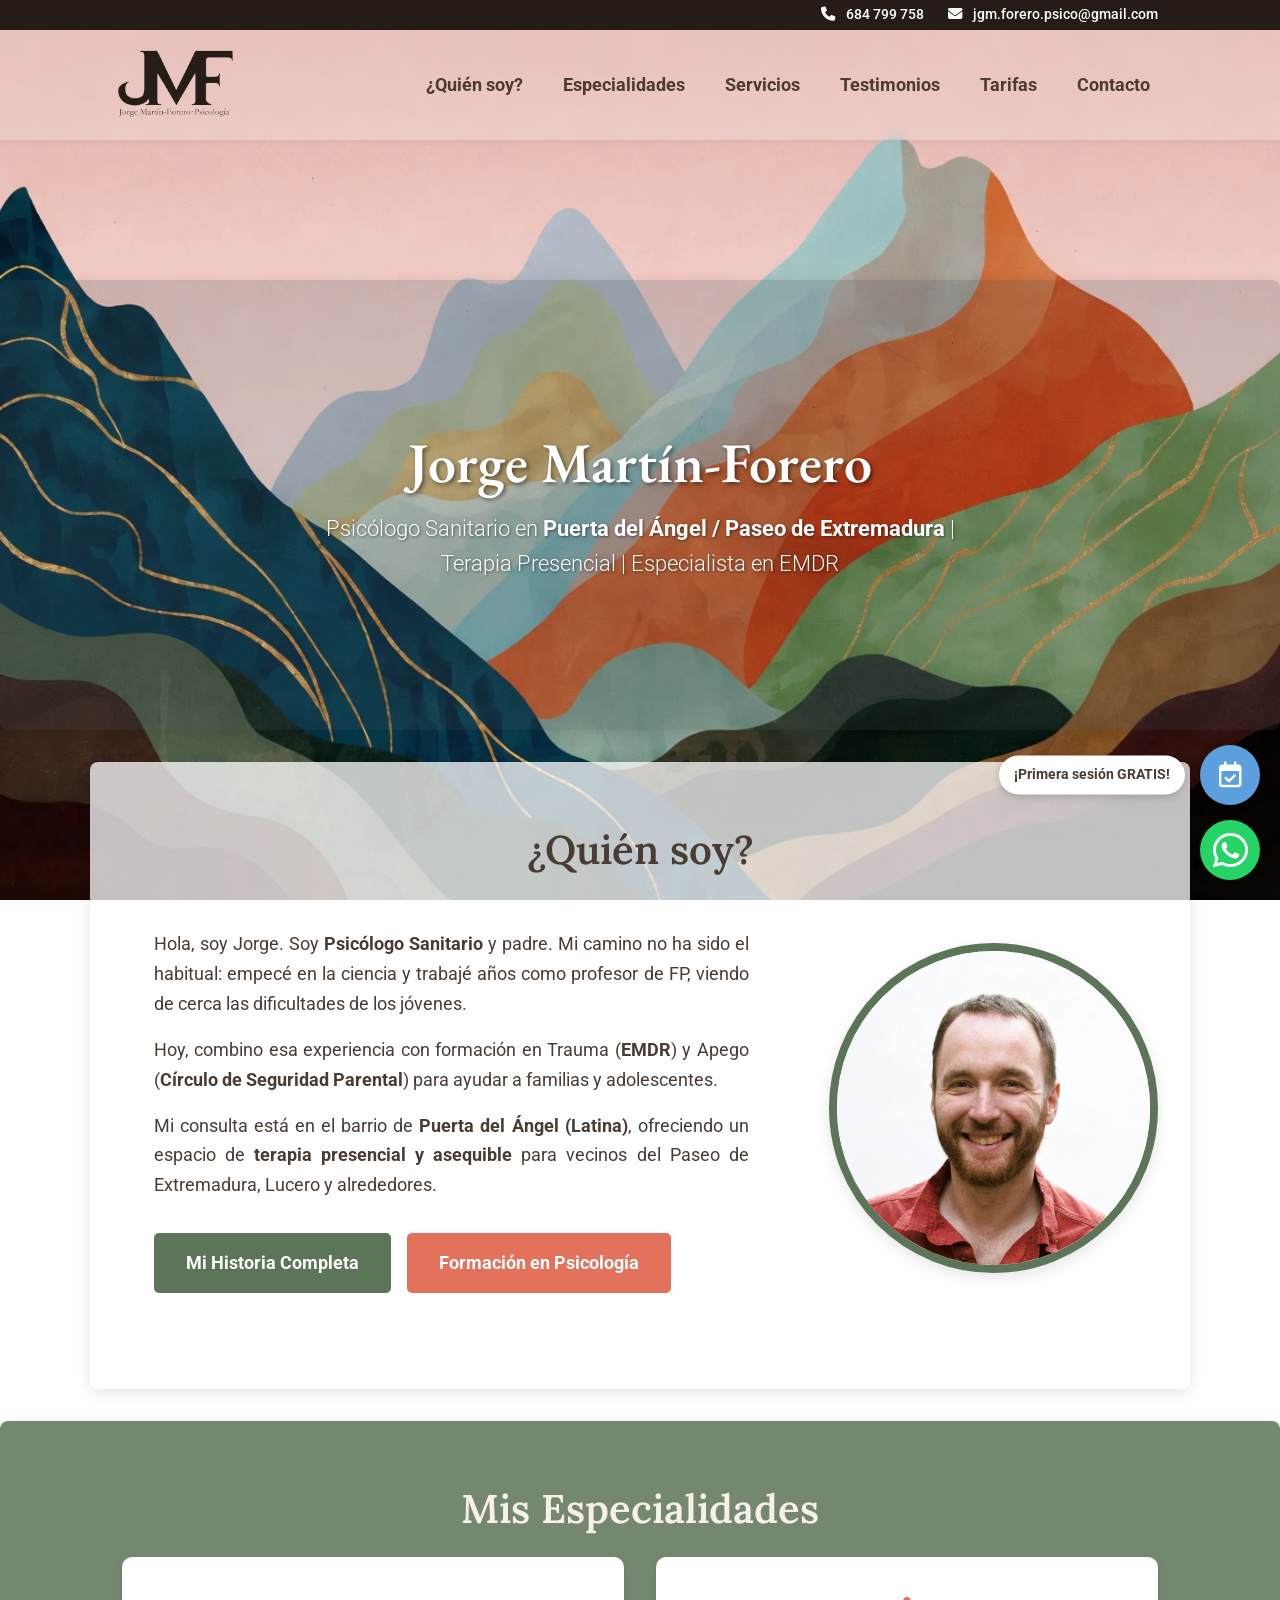
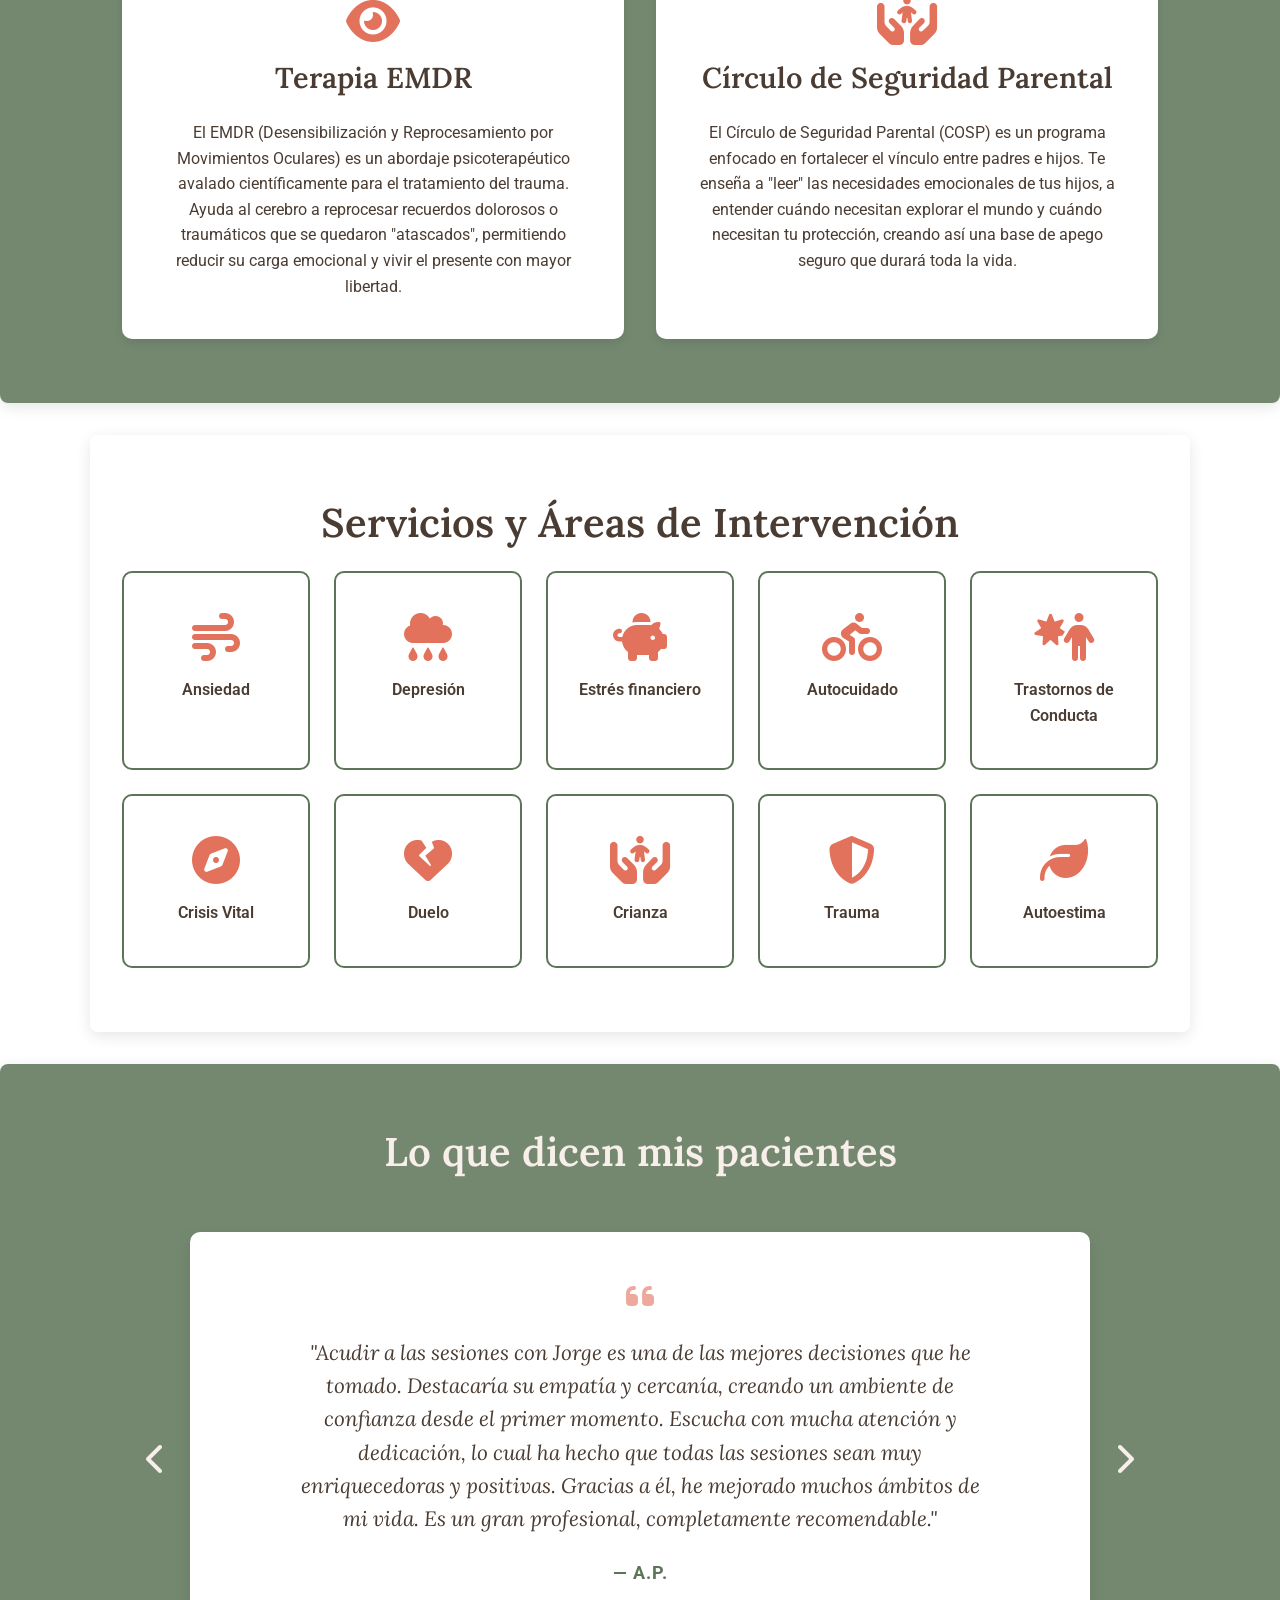
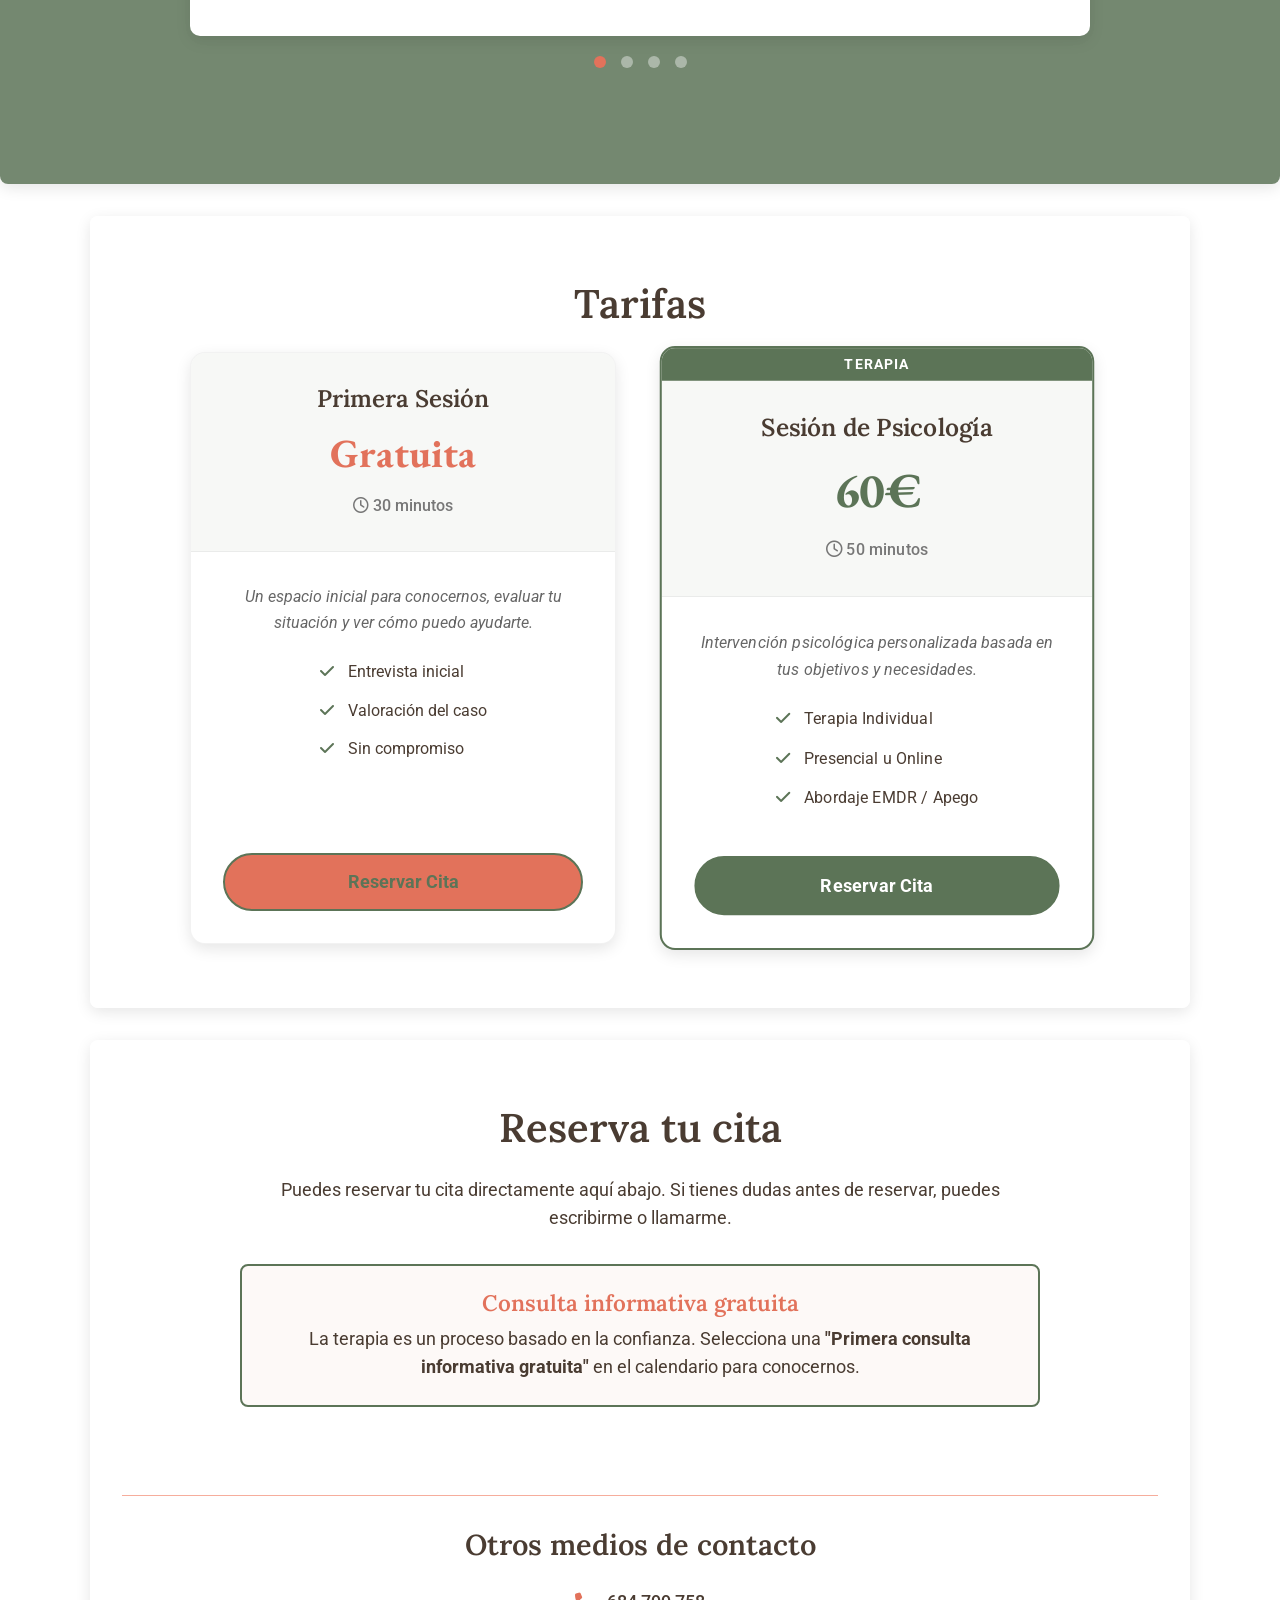
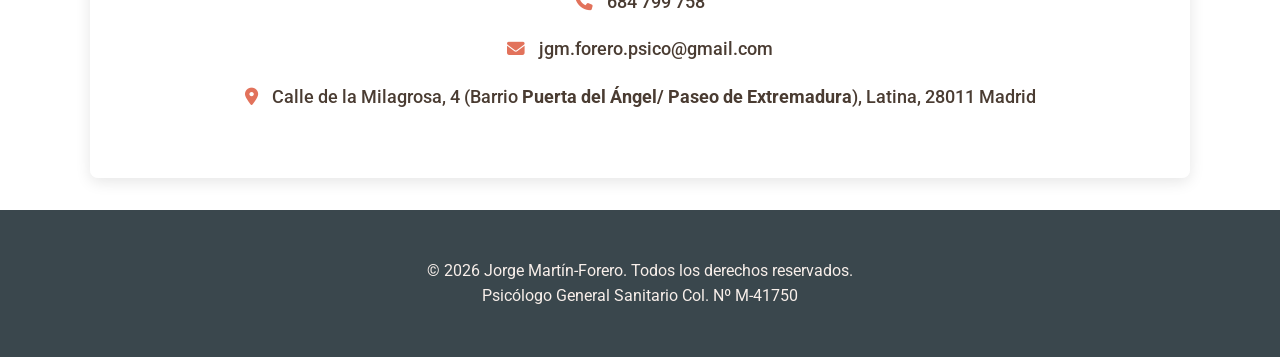
==== commit 828e4cf2: "Sustitución Calendly x Cal com" ====
--- a/index.html
+++ b/index.html
@@ -6,8 +6,6 @@
     <title>Jorge Martín-Forero - Psicólogo</title>
     
     <link rel="stylesheet" href="style.css">
-    
-    <link href="https://assets.calendly.com/assets/external/widget.css" rel="stylesheet">
 
     <link rel="preconnect" href="https://fonts.googleapis.com">
     <link rel="preconnect" href="https://fonts.gstatic.com" crossorigin>
@@ -320,10 +318,49 @@
                     </p>
                 </div>
 
-                <div class="calendly-container" style="margin-bottom: 3rem;">
-                    <div class="calendly-inline-widget" data-url="https://calendly.com/jgm-forero-psico/primera-sesion-30-min?background_color=F5F7F6&text_color=222222&primary_color=287C74" style="min-width:320px;height:700px;"></div>
-                    <script type="text/javascript" src="https://assets.calendly.com/assets/external/widget.js" async></script>
-                </div>
+                <!-- Cal inline embed code begins -->
+<div style="width:100%;height:100%;overflow:scroll" id="my-cal-inline-30min"></div>
+<script type="text/javascript">
+  (function (C, A, L) { let p = function (a, ar) { a.q.push(ar); }; let d = C.document; C.Cal = C.Cal || function () { let cal = C.Cal; let ar = arguments; if (!cal.loaded) { cal.ns = {}; cal.q = cal.q || []; d.head.appendChild(d.createElement("script")).src = A; cal.loaded = true; } if (ar[0] === L) { const api = function () { p(api, arguments); }; const namespace = ar[1]; api.q = api.q || []; if(typeof namespace === "string"){cal.ns[namespace] = cal.ns[namespace] || api;p(cal.ns[namespace], ar);p(cal, ["initNamespace", namespace]);} else p(cal, ar); return;} p(cal, ar); }; })(window, "https://app.cal.eu/embed/embed.js", "init");
+Cal("init", "30min", {origin:"https://app.cal.eu"});
+
+  Cal.ns["30min"]("inline", {
+    elementOrSelector:"#my-cal-inline-30min",
+    config: {"layout":"month_view","useSlotsViewOnSmallScreen":"true"},
+    calLink: "jorge-martin-forero/30min",
+  });
+
+  Cal.ns["30min"]("ui", {"cssVarsPerTheme":{"light":{"cal-brand":"#E2725B"}},"hideEventTypeDetails":false,"layout":"month_view"});
+  </script>
+  <!-- Cal inline embed code ends --><!-- Cal inline embed code begins -->
+<div style="width:100%;height:100%;overflow:scroll" id="my-cal-inline-30min"></div>
+<script type="text/javascript">
+  (function (C, A, L) { let p = function (a, ar) { a.q.push(ar); }; let d = C.document; C.Cal = C.Cal || function () { let cal = C.Cal; let ar = arguments; if (!cal.loaded) { cal.ns = {}; cal.q = cal.q || []; d.head.appendChild(d.createElement("script")).src = A; cal.loaded = true; } if (ar[0] === L) { const api = function () { p(api, arguments); }; const namespace = ar[1]; api.q = api.q || []; if(typeof namespace === "string"){cal.ns[namespace] = cal.ns[namespace] || api;p(cal.ns[namespace], ar);p(cal, ["initNamespace", namespace]);} else p(cal, ar); return;} p(cal, ar); }; })(window, "https://app.cal.eu/embed/embed.js", "init");
+Cal("init", "30min", {origin:"https://app.cal.eu"});
+
+  Cal.ns["30min"]("inline", {
+    elementOrSelector:"#my-cal-inline-30min",
+    config: {"layout":"month_view","useSlotsViewOnSmallScreen":"true"},
+    calLink: "jorge-martin-forero/30min",
+  });
+
+  Cal.ns["30min"]("ui", {"cssVarsPerTheme":{"light":{"cal-brand":"#E2725B"}},"hideEventTypeDetails":false,"layout":"month_view"});
+  </script>
+  <!-- Cal inline embed code ends --><!-- Cal inline embed code begins -->
+<div style="width:100%;height:100%;overflow:scroll" id="my-cal-inline-30min"></div>
+<script type="text/javascript">
+  (function (C, A, L) { let p = function (a, ar) { a.q.push(ar); }; let d = C.document; C.Cal = C.Cal || function () { let cal = C.Cal; let ar = arguments; if (!cal.loaded) { cal.ns = {}; cal.q = cal.q || []; d.head.appendChild(d.createElement("script")).src = A; cal.loaded = true; } if (ar[0] === L) { const api = function () { p(api, arguments); }; const namespace = ar[1]; api.q = api.q || []; if(typeof namespace === "string"){cal.ns[namespace] = cal.ns[namespace] || api;p(cal.ns[namespace], ar);p(cal, ["initNamespace", namespace]);} else p(cal, ar); return;} p(cal, ar); }; })(window, "https://app.cal.eu/embed/embed.js", "init");
+Cal("init", "30min", {origin:"https://app.cal.eu"});
+
+  Cal.ns["30min"]("inline", {
+    elementOrSelector:"#my-cal-inline-30min",
+    config: {"layout":"month_view","useSlotsViewOnSmallScreen":"true"},
+    calLink: "jorge-martin-forero/30min",
+  });
+
+  Cal.ns["30min"]("ui", {"cssVarsPerTheme":{"light":{"cal-brand":"#E2725B"}},"hideEventTypeDetails":false,"layout":"month_view"});
+  </script>
+  <!-- Cal inline embed code ends -->
                 
                 <div class="info-contacto" style="line-height: 1.8; margin-top: 3rem; border-top: 1px solid var(--color-melocoton); padding-top: 2rem;">
                     <h3>Otros medios de contacto</h3>
@@ -352,7 +389,7 @@
         </div>
     </footer>
 
-  <a href="#contacto" class="calendly-flotante" aria-label="Ir a Contacto y Reservar">
+    <a href="#contacto" class="calendly-flotante" aria-label="Ir a Contacto y Reservar">
         <span class="tooltip-texto">¡Primera sesión GRATIS!</span>
         <i class="far fa-calendar-check" style="font-size: 26px; color: white;"></i>
     </a>
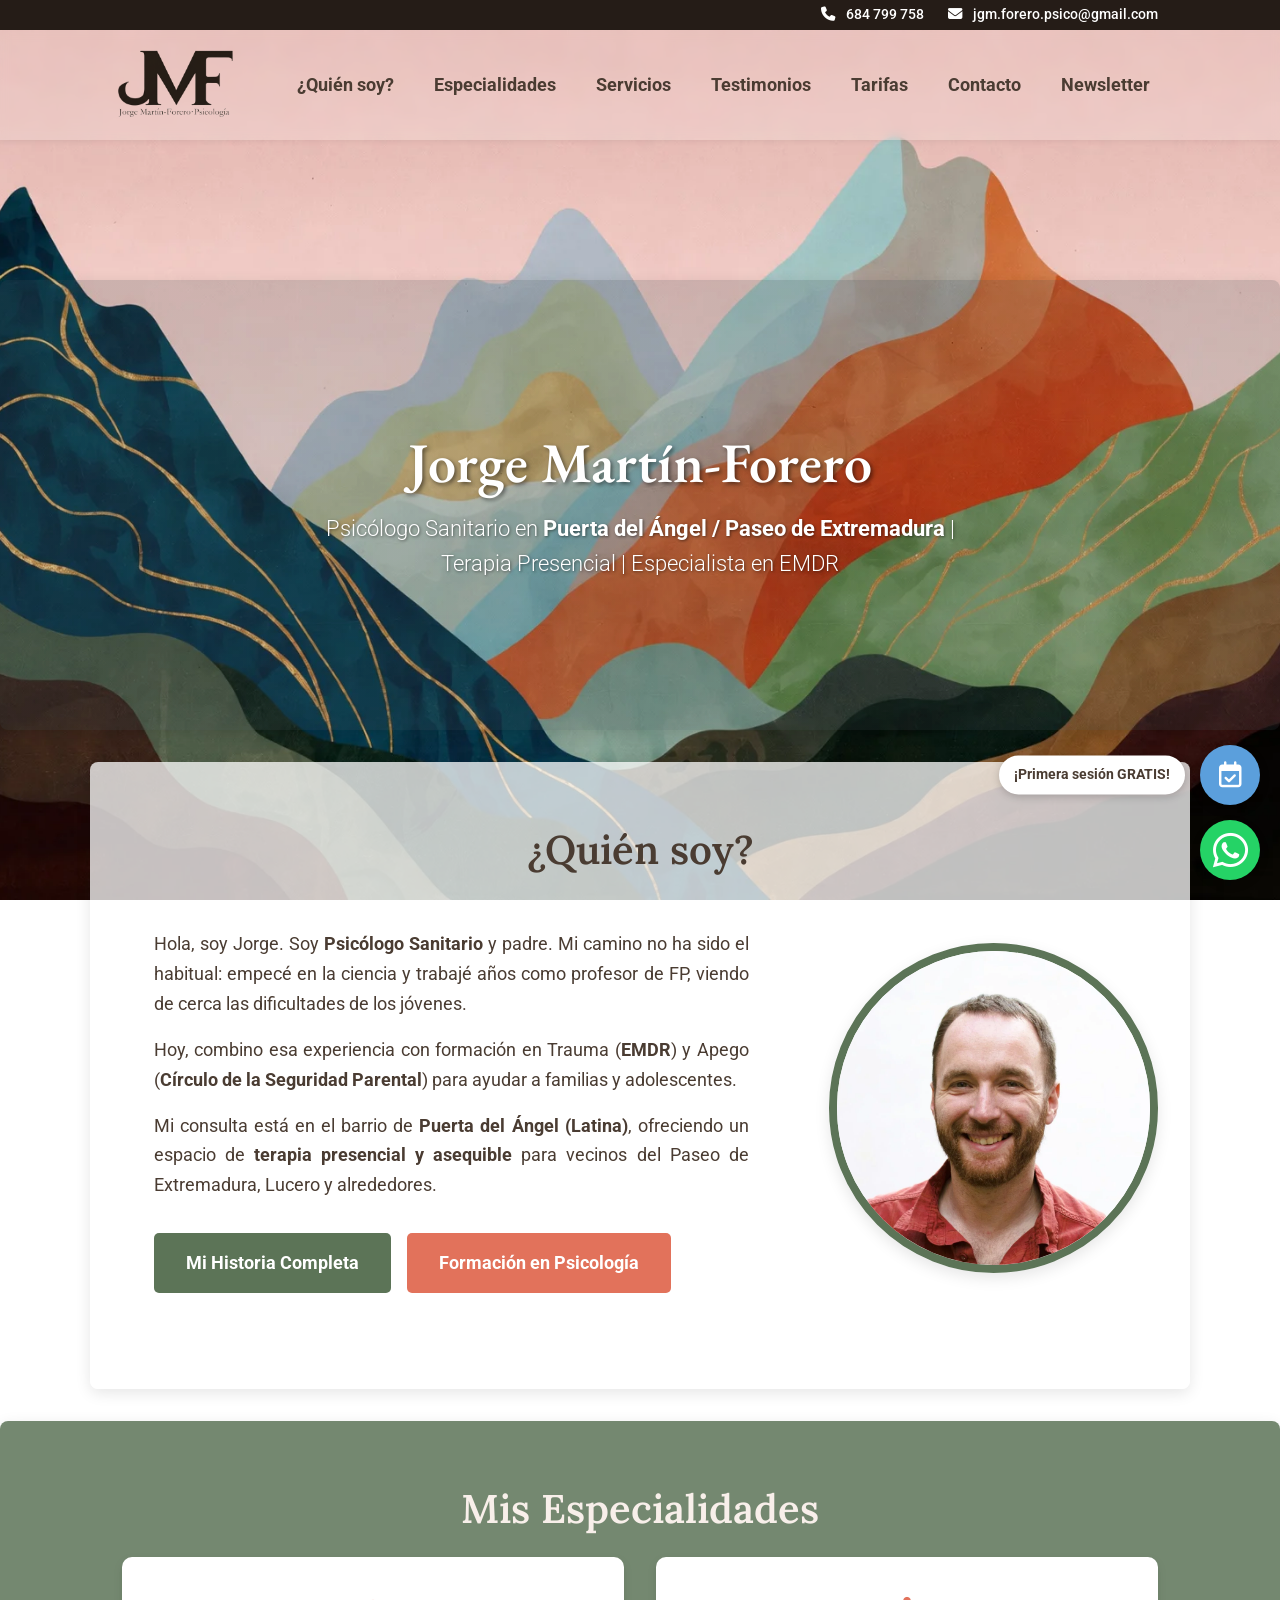
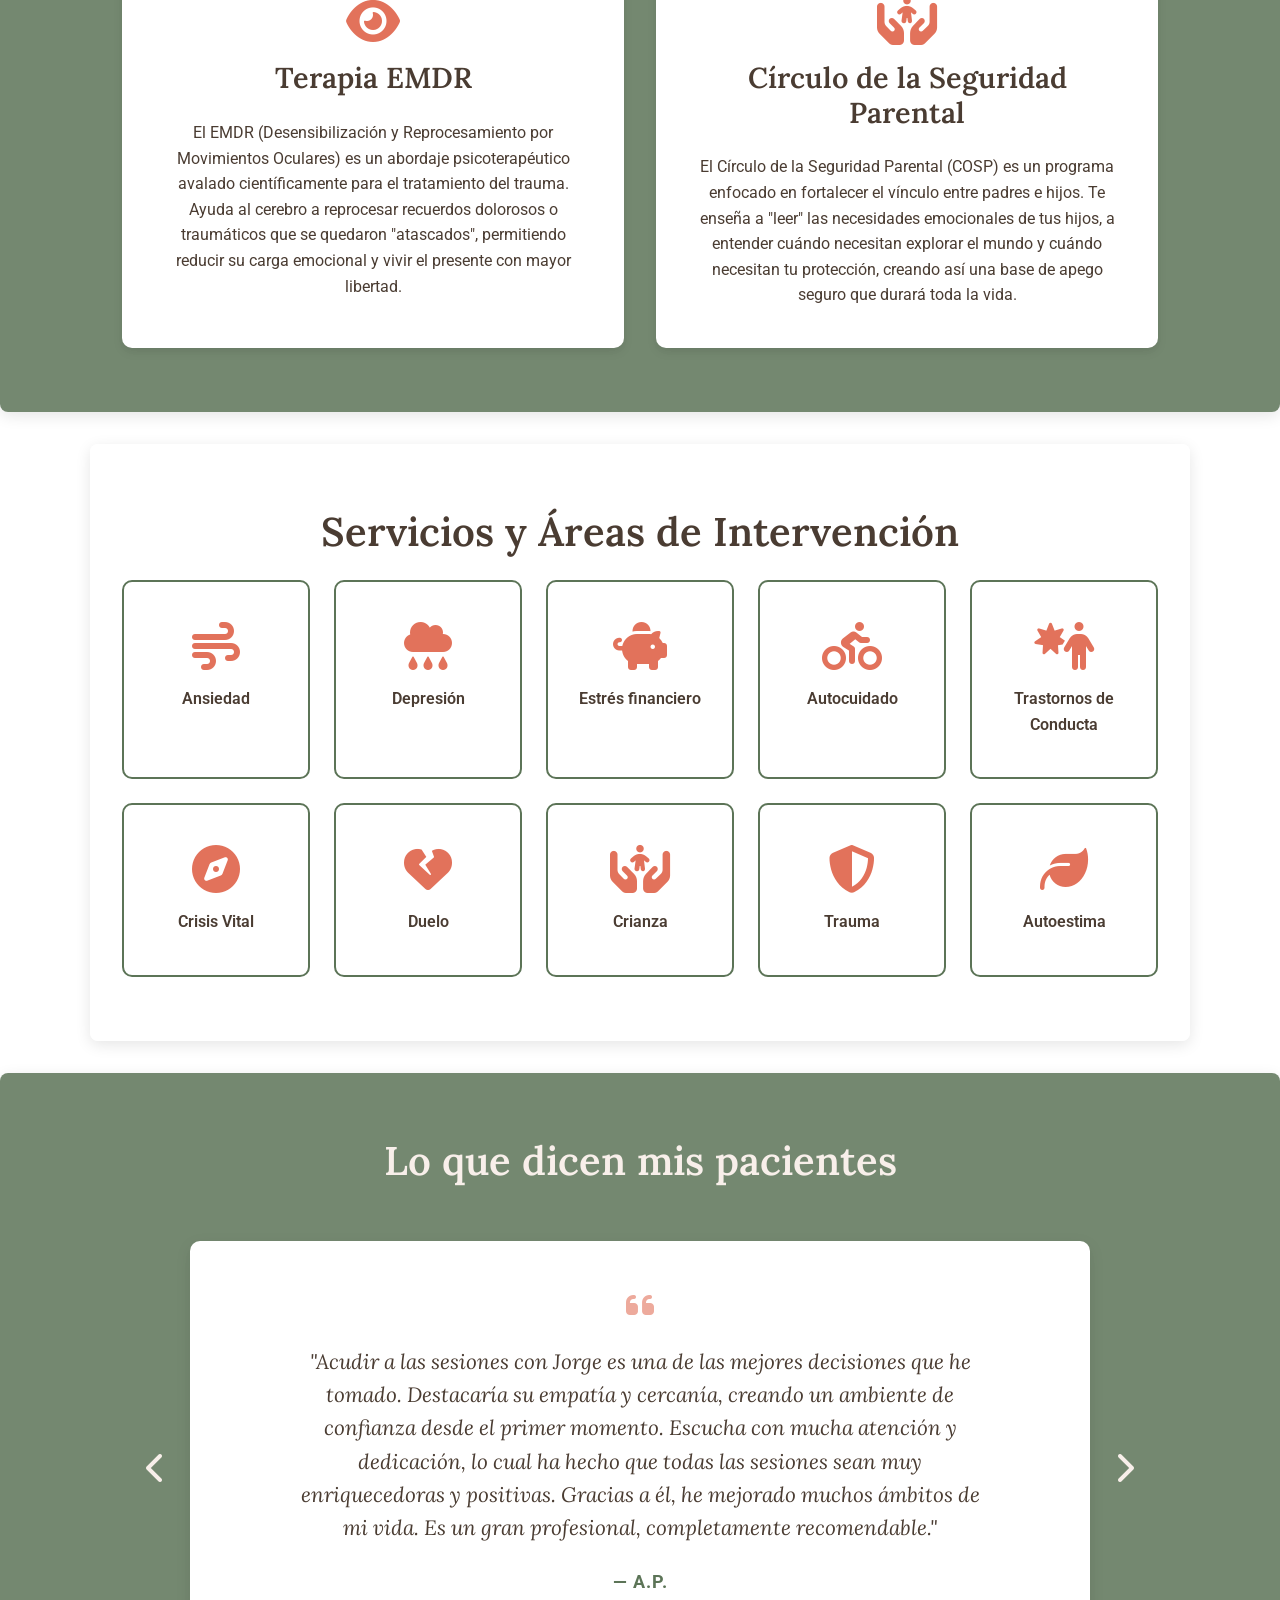
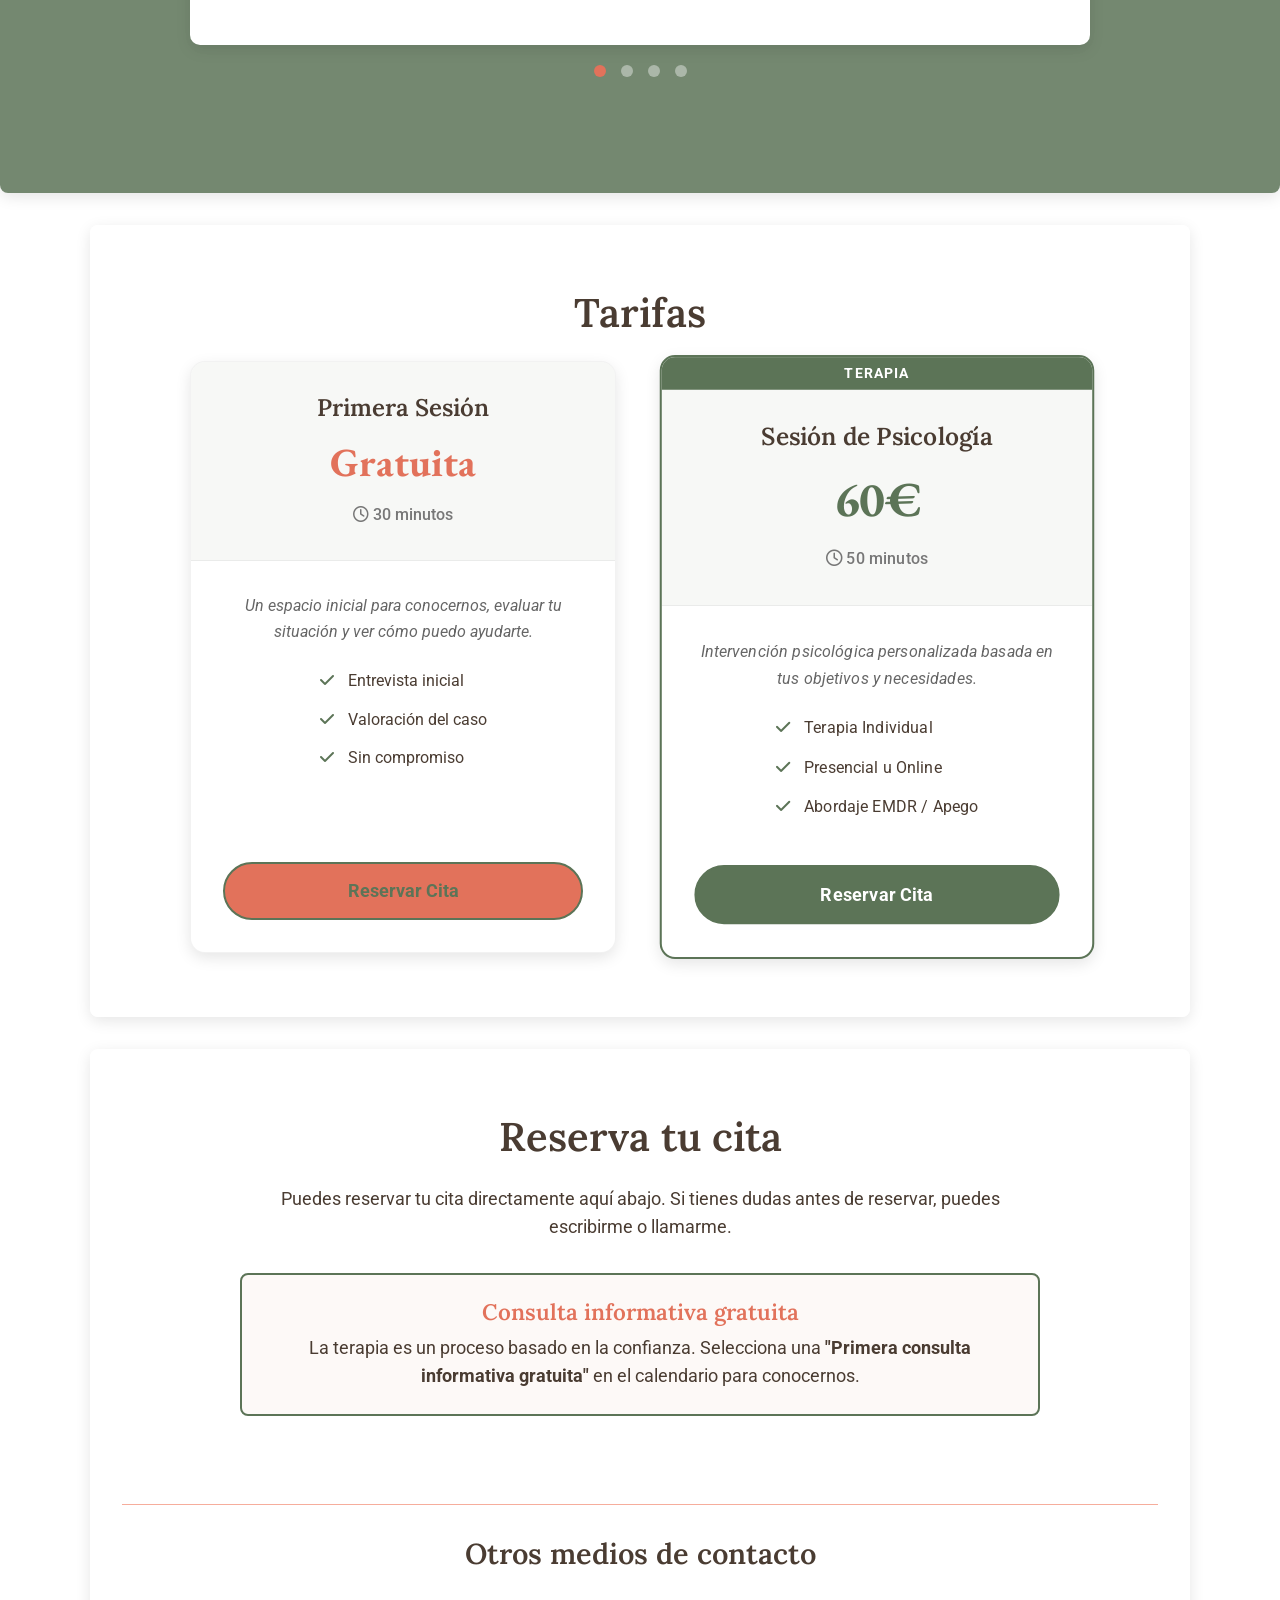
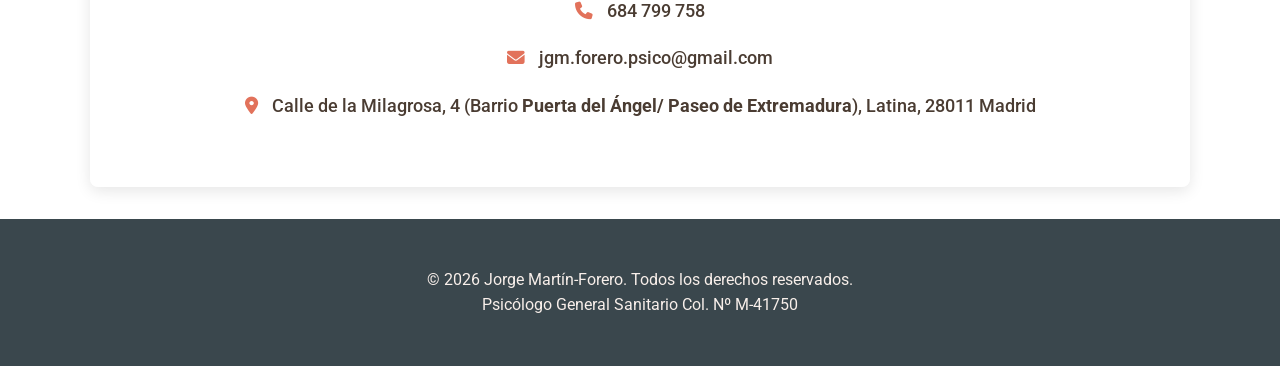
==== commit 3d43d20d: "Landing page" ====
--- a/index.html
+++ b/index.html
@@ -1,16 +1,19 @@
 <!DOCTYPE html>
 <html lang="es">
+
 <head>
     <meta charset="UTF-8">
     <meta name="viewport" content="width=device-width, initial-scale=1.0">
     <title>Jorge Martín-Forero - Psicólogo</title>
-    
+
     <link rel="stylesheet" href="style.css">
 
     <link rel="preconnect" href="https://fonts.googleapis.com">
     <link rel="preconnect" href="https://fonts.gstatic.com" crossorigin>
-    <link href="https://fonts.googleapis.com/css2?family=EB+Garamond:ital,wght@0,400..800;1,400..800&family=Lora:ital,wght@0,400..700;1,400..700&family=Roboto:wght@300;400;500;700&display=swap" rel="stylesheet">
-    
+    <link
+        href="https://fonts.googleapis.com/css2?family=EB+Garamond:ital,wght@0,400..800;1,400..800&family=Lora:ital,wght@0,400..700;1,400..700&family=Roboto:wght@300;400;500;700&display=swap"
+        rel="stylesheet">
+
     <link rel="stylesheet" href="https://cdnjs.cloudflare.com/ajax/libs/font-awesome/6.5.2/css/all.min.css">
 
     <script type="application/ld+json">
@@ -86,7 +89,7 @@
                     <img src="JMF logo marron oscuro.webp" alt="Logo Jorge Martín-Forero" class="logo-img">
                 </a>
             </div>
-            
+
             <button id="menu-toggle-btn" class="menu-hamburguesa" aria-label="Abrir menú" aria-expanded="false">
                 <span></span>
                 <span></span>
@@ -97,7 +100,10 @@
                 <li><a href="#quien-soy">¿Quién soy?</a></li>
                 <li><a href="#especialidades">Especialidades</a></li>
                 <li><a href="#servicios">Servicios</a></li>
-                <li><a href="#testimonios">Testimonios</a></li> <li><a href="#tarifas">Tarifas</a></li>         <li><a href="#contacto">Contacto</a></li>
+                <li><a href="#testimonios">Testimonios</a></li>
+                <li><a href="#tarifas">Tarifas</a></li>
+                <li><a href="#contacto">Contacto</a></li>
+                <li><a href="newsletter.html">Newsletter</a></li>
             </ul>
         </div>
     </nav>
@@ -105,7 +111,8 @@
     <header class="header">
         <div class="header-content container">
             <h1>Jorge Martín-Forero</h1>
-            <p>Psicólogo Sanitario en <strong>Puerta del Ángel / Paseo de Extremadura </strong> | Terapia Presencial | Especialista en EMDR</p>
+            <p>Psicólogo Sanitario en <strong>Puerta del Ángel / Paseo de Extremadura </strong> | Terapia Presencial |
+                Especialista en EMDR</p>
         </div>
     </header>
 
@@ -116,17 +123,22 @@
                 <div class="quien-soy-texto">
                     <div class="quien-soy-texto-contenedor">
                         <p style="font-size: 1.1rem; line-height: 1.7;">
-                            Hola, soy Jorge. Soy <strong>Psicólogo Sanitario</strong> y padre. Mi camino no ha sido el habitual: empecé en la ciencia y trabajé años como profesor de FP, viendo de cerca las dificultades de los jóvenes.
+                            Hola, soy Jorge. Soy <strong>Psicólogo Sanitario</strong> y padre. Mi camino no ha sido el
+                            habitual: empecé en la ciencia y trabajé años como profesor de FP, viendo de cerca las
+                            dificultades de los jóvenes.
                         </p>
 
                         <p style="font-size: 1.1rem; line-height: 1.7; margin-top: 1rem;">
-                            Hoy, combino esa experiencia con formación en Trauma (<strong>EMDR</strong>) y Apego (<strong>Círculo de Seguridad Parental</strong>) para ayudar a familias y adolescentes.
+                            Hoy, combino esa experiencia con formación en Trauma (<strong>EMDR</strong>) y Apego
+                            (<strong>Círculo de la Seguridad Parental</strong>) para ayudar a familias y adolescentes.
                         </p>
-                        
+
                         <p style="font-size: 1.1rem; line-height: 1.7; margin-top: 1rem;">
-                            Mi consulta está en el barrio de <strong>Puerta del Ángel (Latina)</strong>, ofreciendo un espacio de <strong>terapia presencial y asequible</strong> para vecinos del Paseo de Extremadura, Lucero y alrededores.
+                            Mi consulta está en el barrio de <strong>Puerta del Ángel (Latina)</strong>, ofreciendo un
+                            espacio de <strong>terapia presencial y asequible</strong> para vecinos del Paseo de
+                            Extremadura, Lucero y alrededores.
                         </p>
-                        
+
                         <div class="quien-soy-botones">
                             <a id="btn-historia" href="#" class="btn btn-secundario">Mi Historia Completa</a>
                             <a id="btn-formacion" href="#" class="btn">Formación en Psicología</a>
@@ -145,14 +157,20 @@
                 <h2>Mis Especialidades</h2>
                 <div class="especialidades-grid">
                     <article class="card">
-                        <i class="fas fa-eye card-icon"></i> 
+                        <i class="fas fa-eye card-icon"></i>
                         <h3>Terapia EMDR</h3>
-                        <p>El EMDR (Desensibilización y Reprocesamiento por Movimientos Oculares) es un abordaje psicoterapéutico avalado científicamente para el tratamiento del trauma. Ayuda al cerebro a reprocesar recuerdos dolorosos o traumáticos que se quedaron "atascados", permitiendo reducir su carga emocional y vivir el presente con mayor libertad.</p>
+                        <p>El EMDR (Desensibilización y Reprocesamiento por Movimientos Oculares) es un abordaje
+                            psicoterapéutico avalado científicamente para el tratamiento del trauma. Ayuda al cerebro a
+                            reprocesar recuerdos dolorosos o traumáticos que se quedaron "atascados", permitiendo
+                            reducir su carga emocional y vivir el presente con mayor libertad.</p>
                     </article>
                     <article class="card">
                         <i class="fas fa-hands-holding-child card-icon"></i>
-                        <h3>Círculo de Seguridad Parental</h3>
-                        <p>El Círculo de Seguridad Parental (COSP) es un programa enfocado en fortalecer el vínculo entre padres e hijos. Te enseña a "leer" las necesidades emocionales de tus hijos, a entender cuándo necesitan explorar el mundo y cuándo necesitan tu protección, creando así una base de apego seguro que durará toda la vida.</p>
+                        <h3>Círculo de la Seguridad Parental</h3>
+                        <p>El Círculo de la Seguridad Parental (COSP) es un programa enfocado en fortalecer el vínculo
+                            entre padres e hijos. Te enseña a "leer" las necesidades emocionales de tus hijos, a
+                            entender cuándo necesitan explorar el mundo y cuándo necesitan tu protección, creando así
+                            una base de apego seguro que durará toda la vida.</p>
                     </article>
                 </div>
             </div>
@@ -171,7 +189,7 @@
                 </div>
                 <div class="servicio-item">
                     <i class="fa-solid fa-piggy-bank"></i>
-                    <span>Estrés financiero</span> 
+                    <span>Estrés financiero</span>
                 </div>
                 <div class="servicio-item">
                     <i class="fa-solid fa-person-biking"></i>
@@ -207,21 +225,28 @@
         <section id="testimonios" class="seccion-clara-con-fondo">
             <div class="container">
                 <h2>Lo que dicen mis pacientes</h2>
-                
+
                 <div class="carousel-container">
                     <div class="carousel-track-container">
                         <ul class="carousel-track">
                             <li class="carousel-slide current-slide">
                                 <div class="testimonial-content">
                                     <i class="fas fa-quote-left quote-icon"></i>
-                                    <p class="testimonial-text">"Acudir a las sesiones con Jorge es una de las mejores decisiones que he tomado. Destacaría su empatía y cercanía, creando un ambiente de confianza desde el primer momento. Escucha con mucha atención y dedicación, lo cual ha hecho que todas las sesiones sean muy enriquecedoras y positivas. Gracias a él, he mejorado muchos ámbitos de mi vida. Es un gran profesional, completamente recomendable."</p>
+                                    <p class="testimonial-text">"Acudir a las sesiones con Jorge es una de las mejores
+                                        decisiones que he tomado. Destacaría su empatía y cercanía, creando un ambiente
+                                        de confianza desde el primer momento. Escucha con mucha atención y dedicación,
+                                        lo cual ha hecho que todas las sesiones sean muy enriquecedoras y positivas.
+                                        Gracias a él, he mejorado muchos ámbitos de mi vida. Es un gran profesional,
+                                        completamente recomendable."</p>
                                     <p class="testimonial-author">— A.P.</p>
                                 </div>
                             </li>
                             <li class="carousel-slide">
                                 <div class="testimonial-content">
                                     <i class="fas fa-quote-left quote-icon"></i>
-                                    <p class="testimonial-text">"Jorge es un excelente profesional que nos ayudó mucho con mi hijo. Nos informó puntualmente de los avances y cuando consideró que las sesiones debían de finalizar fue muy claro y honesto. Lo recomiendo 100%"</p>
+                                    <p class="testimonial-text">"Jorge es un excelente profesional que nos ayudó mucho
+                                        con mi hijo. Nos informó puntualmente de los avances y cuando consideró que las
+                                        sesiones debían de finalizar fue muy claro y honesto. Lo recomiendo 100%"</p>
                                     <p class="testimonial-author">— J.C.</p>
                                 </div>
                             </li>
@@ -235,13 +260,14 @@
                             <li class="carousel-slide">
                                 <div class="testimonial-content">
                                     <i class="fas fa-quote-left quote-icon"></i>
-                                    <p class="testimonial-text">"Es un gran profesional, empático, que en seguida conecta con tus inquietudes y reconduce la sesión a lo que necesitas."</p>
+                                    <p class="testimonial-text">"Es un gran profesional, empático, que en seguida
+                                        conecta con tus inquietudes y reconduce la sesión a lo que necesitas."</p>
                                     <p class="testimonial-author">— J.</p>
                                 </div>
                             </li>
                         </ul>
                     </div>
-                    
+
                     <button class="carousel-button carousel-button--left">
                         <i class="fas fa-chevron-left"></i>
                     </button>
@@ -263,7 +289,7 @@
         <section id="tarifas" class="container seccion">
             <h2>Tarifas</h2>
             <div class="tarifas-grid">
-                
+
                 <div class="tarifa-card">
                     <div class="tarifa-header">
                         <h3>Primera Sesión</h3>
@@ -304,77 +330,63 @@
 
         <section id="contacto" class="container seccion">
             <h2>Reserva tu cita</h2>
-            
+
             <div class="contacto-contenido" style="text-align: center; margin: 0 auto;">
 
-                <p style="font-size: 1.1rem; margin-bottom: 2rem; max-width: 800px; margin-left: auto; margin-right: auto;">
-                    Puedes reservar tu cita directamente aquí abajo. Si tienes dudas antes de reservar, puedes escribirme o llamarme.
+                <p
+                    style="font-size: 1.1rem; margin-bottom: 2rem; max-width: 800px; margin-left: auto; margin-right: auto;">
+                    Puedes reservar tu cita directamente aquí abajo. Si tienes dudas antes de reservar, puedes
+                    escribirme o llamarme.
                 </p>
 
-                <div class="oferta-informativa" style="background-color: var(--color-navbar); color: var(--color-texto-oscuro); border: 2px solid var(--color-verde-principal); border-radius: 8px; padding: 1.5rem; margin-bottom: 2.5rem; text-align: center; max-width: 800px; margin-left: auto; margin-right: auto;">
-                    <h3 style="margin: 0 0 0.5rem 0; color: var(--color-naranja-quemado); font-size: 1.4rem;">Consulta informativa gratuita</h3>
+                <div class="oferta-informativa"
+                    style="background-color: var(--color-navbar); color: var(--color-texto-oscuro); border: 2px solid var(--color-verde-principal); border-radius: 8px; padding: 1.5rem; margin-bottom: 2.5rem; max-width: 800px; margin-left: auto; margin-right: auto;">
+                    <h3
+                        style="margin: 0 0 0.5rem 0; color: var(--color-naranja-quemado); font-size: 1.4rem; text-align: center;">
+                        Consulta
+                        informativa gratuita</h3>
                     <p style="font-size: 1.1rem; line-height: 1.6; margin: 0;">
-                        La terapia es un proceso basado en la confianza. Selecciona una <strong>"Primera consulta informativa gratuita"</strong> en el calendario para conocernos.
+                        La terapia es un proceso basado en la confianza. Selecciona una <strong>"Primera consulta
+                            informativa gratuita"</strong> en el calendario para conocernos.
                     </p>
                 </div>
 
                 <!-- Cal inline embed code begins -->
-<div style="width:100%;height:100%;overflow:scroll" id="my-cal-inline-30min"></div>
-<script type="text/javascript">
-  (function (C, A, L) { let p = function (a, ar) { a.q.push(ar); }; let d = C.document; C.Cal = C.Cal || function () { let cal = C.Cal; let ar = arguments; if (!cal.loaded) { cal.ns = {}; cal.q = cal.q || []; d.head.appendChild(d.createElement("script")).src = A; cal.loaded = true; } if (ar[0] === L) { const api = function () { p(api, arguments); }; const namespace = ar[1]; api.q = api.q || []; if(typeof namespace === "string"){cal.ns[namespace] = cal.ns[namespace] || api;p(cal.ns[namespace], ar);p(cal, ["initNamespace", namespace]);} else p(cal, ar); return;} p(cal, ar); }; })(window, "https://app.cal.eu/embed/embed.js", "init");
-Cal("init", "30min", {origin:"https://app.cal.eu"});
-
-  Cal.ns["30min"]("inline", {
-    elementOrSelector:"#my-cal-inline-30min",
-    config: {"layout":"month_view","useSlotsViewOnSmallScreen":"true"},
-    calLink: "jorge-martin-forero/30min",
-  });
-
-  Cal.ns["30min"]("ui", {"cssVarsPerTheme":{"light":{"cal-brand":"#E2725B"}},"hideEventTypeDetails":false,"layout":"month_view"});
-  </script>
-  <!-- Cal inline embed code ends --><!-- Cal inline embed code begins -->
-<div style="width:100%;height:100%;overflow:scroll" id="my-cal-inline-30min"></div>
-<script type="text/javascript">
-  (function (C, A, L) { let p = function (a, ar) { a.q.push(ar); }; let d = C.document; C.Cal = C.Cal || function () { let cal = C.Cal; let ar = arguments; if (!cal.loaded) { cal.ns = {}; cal.q = cal.q || []; d.head.appendChild(d.createElement("script")).src = A; cal.loaded = true; } if (ar[0] === L) { const api = function () { p(api, arguments); }; const namespace = ar[1]; api.q = api.q || []; if(typeof namespace === "string"){cal.ns[namespace] = cal.ns[namespace] || api;p(cal.ns[namespace], ar);p(cal, ["initNamespace", namespace]);} else p(cal, ar); return;} p(cal, ar); }; })(window, "https://app.cal.eu/embed/embed.js", "init");
-Cal("init", "30min", {origin:"https://app.cal.eu"});
-
-  Cal.ns["30min"]("inline", {
-    elementOrSelector:"#my-cal-inline-30min",
-    config: {"layout":"month_view","useSlotsViewOnSmallScreen":"true"},
-    calLink: "jorge-martin-forero/30min",
-  });
-
-  Cal.ns["30min"]("ui", {"cssVarsPerTheme":{"light":{"cal-brand":"#E2725B"}},"hideEventTypeDetails":false,"layout":"month_view"});
-  </script>
-  <!-- Cal inline embed code ends --><!-- Cal inline embed code begins -->
-<div style="width:100%;height:100%;overflow:scroll" id="my-cal-inline-30min"></div>
-<script type="text/javascript">
-  (function (C, A, L) { let p = function (a, ar) { a.q.push(ar); }; let d = C.document; C.Cal = C.Cal || function () { let cal = C.Cal; let ar = arguments; if (!cal.loaded) { cal.ns = {}; cal.q = cal.q || []; d.head.appendChild(d.createElement("script")).src = A; cal.loaded = true; } if (ar[0] === L) { const api = function () { p(api, arguments); }; const namespace = ar[1]; api.q = api.q || []; if(typeof namespace === "string"){cal.ns[namespace] = cal.ns[namespace] || api;p(cal.ns[namespace], ar);p(cal, ["initNamespace", namespace]);} else p(cal, ar); return;} p(cal, ar); }; })(window, "https://app.cal.eu/embed/embed.js", "init");
-Cal("init", "30min", {origin:"https://app.cal.eu"});
-
-  Cal.ns["30min"]("inline", {
-    elementOrSelector:"#my-cal-inline-30min",
-    config: {"layout":"month_view","useSlotsViewOnSmallScreen":"true"},
-    calLink: "jorge-martin-forero/30min",
-  });
-
-  Cal.ns["30min"]("ui", {"cssVarsPerTheme":{"light":{"cal-brand":"#E2725B"}},"hideEventTypeDetails":false,"layout":"month_view"});
-  </script>
-  <!-- Cal inline embed code ends -->
-                
-                <div class="info-contacto" style="line-height: 1.8; margin-top: 3rem; border-top: 1px solid var(--color-melocoton); padding-top: 2rem;">
+                <div style="width:100%;height:100%;overflow:scroll" id="my-cal-inline-30min"></div>
+                <script type="text/javascript">
+                    (function (C, A, L) { let p = function (a, ar) { a.q.push(ar); }; let d = C.document; C.Cal = C.Cal || function () { let cal = C.Cal; let ar = arguments; if (!cal.loaded) { cal.ns = {}; cal.q = cal.q || []; d.head.appendChild(d.createElement("script")).src = A; cal.loaded = true; } if (ar[0] === L) { const api = function () { p(api, arguments); }; const namespace = ar[1]; api.q = api.q || []; if (typeof namespace === "string") { cal.ns[namespace] = cal.ns[namespace] || api; p(cal.ns[namespace], ar); p(cal, ["initNamespace", namespace]); } else p(cal, ar); return; } p(cal, ar); }; })(window, "https://app.cal.com/embed/embed.js", "init");
+                    Cal("init", "30min", { origin: "https://app.cal.com" });
+
+                    Cal.ns["30min"]("inline", {
+                        elementOrSelector: "#my-cal-inline-30min",
+                        config: { "layout": "month_view", "useSlotsViewOnSmallScreen": "true" },
+                        calLink: "jorge-martin-forero/30min",
+                    });
+
+                    Cal.ns["30min"]("ui", { "cssVarsPerTheme": { "light": { "cal-brand": "#E2725B" } }, "hideEventTypeDetails": false, "layout": "month_view" });
+                </script>
+                <!-- Cal inline embed code ends -->
+
+                <div class="info-contacto"
+                    style="line-height: 1.8; margin-top: 3rem; border-top: 1px solid var(--color-melocoton); padding-top: 2rem;">
                     <h3>Otros medios de contacto</h3>
                     <p style="margin-bottom: 1rem; font-size: 1.1rem;">
-                        <i class="fas fa-phone" aria-hidden="true" style="margin-right: 10px; color: var(--color-naranja-quemado);"></i>
-                        <a href="tel:684799758" style="color: inherit; text-decoration: none; font-weight: 500;">684 799 758</a>
+                        <i class="fas fa-phone" aria-hidden="true"
+                            style="margin-right: 10px; color: var(--color-naranja-quemado);"></i>
+                        <a href="tel:684799758" style="color: inherit; text-decoration: none; font-weight: 500;">684 799
+                            758</a>
                     </p>
                     <p style="margin-bottom: 1rem; font-size: 1.1rem;">
-                        <i class="fas fa-envelope" aria-hidden="true" style="margin-right: 10px; color: var(--color-naranja-quemado);"></i>
-                        <a href="mailto:jgm.forero.psico@gmail.com" style="color: inherit; text-decoration: none; font-weight: 500;">jgm.forero.psico@gmail.com</a>
+                        <i class="fas fa-envelope" aria-hidden="true"
+                            style="margin-right: 10px; color: var(--color-naranja-quemado);"></i>
+                        <a href="mailto:jgm.forero.psico@gmail.com"
+                            style="color: inherit; text-decoration: none; font-weight: 500;">jgm.forero.psico@gmail.com</a>
                     </p>
                     <p style="font-size: 1.1rem; font-weight: 500;">
-                        <i class="fas fa-map-marker-alt" aria-hidden="true" style="margin-right: 10px; color: var(--color-naranja-quemado);"></i>
-                        Calle de la Milagrosa, 4 (Barrio <strong>Puerta del Ángel/ Paseo de Extremadura</strong>), Latina, 28011 Madrid
+                        <i class="fas fa-map-marker-alt" aria-hidden="true"
+                            style="margin-right: 10px; color: var(--color-naranja-quemado);"></i>
+                        Calle de la Milagrosa, 4 (Barrio <strong>Puerta del Ángel/ Paseo de Extremadura</strong>),
+                        Latina, 28011 Madrid
                     </p>
                 </div>
 
@@ -394,10 +406,8 @@
         <i class="far fa-calendar-check" style="font-size: 26px; color: white;"></i>
     </a>
 
-    <a href="https://wa.me/34684799758?text=Hola%2C%20he%20visto%20tu%20web%20y%20me%20gustar%C3%ADa%20informaci%C3%B3n%20sobre%20una%20primera%20cita%20gratuita." 
-       class="whatsapp-flotante" 
-       target="_blank" 
-       aria-label="Contactar por WhatsApp">
+    <a href="https://wa.me/34684799758?text=Hola%2C%20he%20visto%20tu%20web%20y%20me%20gustar%C3%ADa%20informaci%C3%B3n%20sobre%20una%20primera%20cita%20gratuita."
+        class="whatsapp-flotante" target="_blank" aria-label="Contactar por WhatsApp">
         <i class="fab fa-whatsapp"></i>
     </a>
 
@@ -405,11 +415,20 @@
         <div class="modal-content">
             <a href="#" class="modal-close">&times;</a>
             <h3>Mi Historia</h3>
-            <p>Mi camino hasta aquí ha sido un proceso de autodescubrimiento. Empecé en 2009 (con 18 años) como voluntario con adolescentes, pero mi carrera se dirigió primero a la ciencia (Graduado en Biología y Máster en Biotecnología). Pronto descubrí que el laboratorio no me llenaba; me faltaba el contacto humano.</p>
-            <p>Di un giro y empecé a trabajar en lo social y educativo: primero como educador social y luego como profesor de Formación Profesional Básica. Disfrutaba, pero sentía que me quedaba corto. Veía dificultades en los jóvenes que iban más allá de lo académico.</p>
-            <p>Por eso, mientras trabajaba como profesor, decidí estudiar Psicología. En 2017 me matriculé en la UNED.</p>
-            <p>Al terminar el Grado, cursé el Máster en Psicología General Sanitaria (MPGS) en la Universidad Europea. Actualmente, continúo mi formación especializándome en Trauma y Apego, a través de herramientas como EMDR y el Círculo de la Seguridad Parental.</p>
-            <p>Hoy, utilizo todo ese bagaje —la ciencia, la educación y la clínica— para ayudar a adolescentes, jóvenes y sus familias.</p>
+            <p>Mi camino hasta aquí ha sido un proceso de autodescubrimiento. Empecé en 2009 (con 18 años) como
+                voluntario con adolescentes, pero mi carrera se dirigió primero a la ciencia (Graduado en Biología y
+                Máster en Biotecnología). Pronto descubrí que el laboratorio no me llenaba; me faltaba el contacto
+                humano.</p>
+            <p>Di un giro y empecé a trabajar en lo social y educativo: primero como educador social y luego como
+                profesor de Formación Profesional Básica. Disfrutaba, pero sentía que me quedaba corto. Veía
+                dificultades en los jóvenes que iban más allá de lo académico.</p>
+            <p>Por eso, mientras trabajaba como profesor, decidí estudiar Psicología. En 2017 me matriculé en la UNED.
+            </p>
+            <p>Al terminar el Grado, cursé el Máster en Psicología General Sanitaria (MPGS) en la Universidad Europea.
+                Actualmente, continúo mi formación especializándome en Trauma y Apego, a través de herramientas como
+                EMDR y el Círculo de la Seguridad Parental.</p>
+            <p>Hoy, utilizo todo ese bagaje —la ciencia, la educación y la clínica— para ayudar a adolescentes, jóvenes
+                y sus familias.</p>
         </div>
     </div>
 
@@ -417,19 +436,20 @@
         <div class="modal-content">
             <a href="#" class="modal-close">&times;</a>
             <h3>Formación y Acreditaciones</h3>
-            
+
             <h4>Psicología y Terapia</h4>
             <ul>
                 <li>Psicólogo General Sanitario (Nº Colegiado M-41750)</li>
                 <li>Máster en Psicología General Sanitaria (MPGS) (Universidad Europea) (2022-2024)</li>
                 <li>Graduado en Psicología (UNED) (2017-2021)</li>
                 <li>Formación en EMDR (Nivel I y II) (2024-2025)</li>
-                <li>Formación en en el Círculo de Seguridad Parental</li>	
-            </ul>                    
+                <li>Formación en en el Círculo de la Seguridad Parental</li>
+            </ul>
         </div>
     </div>
 
     <script src="script.js"></script>
 
 </body>
+
 </html>
--- a/style.css
+++ b/style.css
@@ -1,18 +1,27 @@
 /* --- VARIABLES DE COLOR (Paleta basada en la Imagen 3) --- */
 :root {
     --color-calendly-naranja: #CA3D11;
-    --color-fondo-base: #F8EFEA;      /* Beige-rosa claro, para texto */
-    --color-texto-oscuro: #4A3C32;     /* Marrón oscuro, para texto principal */
-    --color-navbar: #FDF9F7;           /* Blanco muy roto (Referencia para opacidad) */
-    --color-logo-resalte: #D5B99F;     /* Un beige cálido para resaltar si el logo lo necesita */
-    --color-montana-oscura: #3A474D;   /* Gris-azulado oscuro de las montañas */
-    --color-naranja-quemado: #E2725B;  /* Naranja/terracota vibrante de las montañas */
-    --color-melocoton: #F6AD9C;        /* Melocotón suave */
-    
+    --color-fondo-base: #F8EFEA;
+    /* Beige-rosa claro, para texto */
+    --color-texto-oscuro: #4A3C32;
+    /* Marrón oscuro, para texto principal */
+    --color-navbar: #FDF9F7;
+    /* Blanco muy roto (Referencia para opacidad) */
+    --color-logo-resalte: #D5B99F;
+    /* Un beige cálido para resaltar si el logo lo necesita */
+    --color-montana-oscura: #3A474D;
+    /* Gris-azulado oscuro de las montañas */
+    --color-naranja-quemado: #E2725B;
+    /* Naranja/terracota vibrante de las montañas */
+    --color-melocoton: #F6AD9C;
+    /* Melocotón suave */
+
     /* --- MODIFICADO: Nuevos verdes más intensos --- */
-    --color-verde-principal: #5C7457;  /* Verde olivo principal */
-    --color-verde-oscuro: #4A5D46;     /* Verde olivo oscuro (para hovers) */
-    
+    --color-verde-principal: #5C7457;
+    /* Verde olivo principal */
+    --color-verde-oscuro: #4A5D46;
+    /* Verde olivo oscuro (para hovers) */
+
     --color-blanco: #FFFFFF;
 }
 
@@ -24,36 +33,45 @@
     scroll-behavior: smooth;
 }
 
-html, body {
+html,
+body {
     /* Nueva fuente para el cuerpo (Roboto) */
     font-family: 'Roboto', sans-serif;
-    
+
     /* --- MODIFICACIÓN CLAVE: Se quitan todos los fondos de aquí --- */
-    background-color: transparent; /* El body ahora es transparente */
+    background-color: transparent;
+    /* El body ahora es transparente */
     color: var(--color-texto-oscuro);
     line-height: 1.6;
-    
+
     /* CAMBIO: Padding ajustado para Top-bar (30px) + Navbar (110px) = 140px */
-    padding-top: 140px; 
+    padding-top: 140px;
+    text-align: justify;
+    /* Justificar texto globalmente */
 }
 
 /* --- REGLA CORREGIDA: FONDO FIJO OPTIMIZADO --- */
 body::before {
     content: '';
-    position: fixed; /* Fijo, pero no causa lag */
+    position: fixed;
+    /* Fijo, pero no causa lag */
     top: 0;
     left: 0;
     width: 100%;
-    height: 100vh; /* 100% de la altura de la ventana */
-    z-index: -1;   /* Se pone por detrás de todo el contenido */
-    
+    height: 100vh;
+    /* 100% de la altura de la ventana */
+    z-index: -1;
+    /* Se pone por detrás de todo el contenido */
+
     /* AHORA ESTA CAPA TIENE EL COLOR Y LA IMAGEN */
-    background-color: var(--color-fondo-base); /* Color de respaldo */
+    background-color: var(--color-fondo-base);
+    /* Color de respaldo */
     background-image: url('Montañas fondo con azul.webp');
     background-repeat: no-repeat;
     background-size: cover;
     background-position: center center;
 }
+
 /* --- FIN DE LA CORRECCIÓN --- */
 
 
@@ -63,25 +81,36 @@
     padding: 0 2rem;
 }
 
-h1, h2, h3, h4 {
+h1,
+h2,
+h3,
+h4 {
     /* Nueva fuente para los títulos (Lora) */
     font-family: 'Lora', serif;
     font-weight: 600;
     line-height: 1.2;
     margin-bottom: 1.5rem;
-    color: var(--color-texto-oscuro); /* Asegura que los títulos tengan el color de texto oscuro */
-}
-
-h1 { 
+    color: var(--color-texto-oscuro);
+    /* Asegura que los títulos tengan el color de texto oscuro */
+}
+
+h1 {
     /* CAMBIO: Fuente EB Garamond para el H1 principal */
     font-family: 'EB Garamond', serif;
-    font-size: 3rem; 
-} 
-
-h2 { font-size: 2.5rem; text-align: center; }
-h3 { font-size: 1.8rem; }
-h4 { 
-    font-size: 1.3rem; 
+    font-size: 3rem;
+}
+
+h2 {
+    font-size: 2.5rem;
+    text-align: center;
+}
+
+h3 {
+    font-size: 1.8rem;
+}
+
+h4 {
+    font-size: 1.3rem;
     color: var(--color-verde-principal);
     margin-top: 1.5rem;
     margin-bottom: 1rem;
@@ -93,17 +122,22 @@
 /* Para secciones que queremos que tengan un fondo opaco sobre la textura */
 .seccion {
     padding: 4rem 2rem;
-    background-color: rgba(255, 255, 255, 0.75); /* Fondo blanco con 75% de opacidad */
-    box-shadow: 0 4px 15px rgba(0,0,0,0.1); /* Sombra para que destaque un poco */
-    margin-bottom: 2rem; /* Espacio entre secciones */
-    border-radius: 8px; /* Bordes ligeramente redondeados */
+    background-color: rgba(255, 255, 255, 0.75);
+    /* Fondo blanco con 75% de opacidad */
+    box-shadow: 0 4px 15px rgba(0, 0, 0, 0.1);
+    /* Sombra para que destaque un poco */
+    margin-bottom: 2rem;
+    /* Espacio entre secciones */
+    border-radius: 8px;
+    /* Bordes ligeramente redondeados */
 }
 
 .seccion-clara-con-fondo {
     padding: 4rem 0;
-    background-color: rgba(92, 116, 87, 0.85); /* Verde-principal (#5C7457) con 85% de opacidad */
+    background-color: rgba(92, 116, 87, 0.85);
+    /* Verde-principal (#5C7457) con 85% de opacidad */
     color: var(--color-texto-oscuro);
-    box-shadow: 0 4px 15px rgba(0,0,0,0.1);
+    box-shadow: 0 4px 15px rgba(0, 0, 0, 0.1);
     margin-bottom: 2rem;
     border-radius: 8px;
 }
@@ -114,7 +148,7 @@
 
 /* Hacer solo la sección de contacto más transparente (Ajuste pedido anteriormente) */
 #contacto {
-    background-color: rgba(255, 255, 255, 0.4); 
+    background-color: rgba(255, 255, 255, 0.4);
 }
 
 /* --- TAREA 2: BARRA SUPERIOR DE CONTACTO (MODIFICADA) --- */
@@ -123,17 +157,21 @@
     top: 0;
     left: 0;
     width: 100%;
-    background-color: #251c17; /* MODIFICADO: Color marrón oscuro */
+    background-color: #251c17;
+    /* MODIFICADO: Color marrón oscuro */
     color: var(--color-blanco);
-    height: 30px; /* MODIFICADO: Altura reducida a 75% (30px) */
-    z-index: 1001; /* Encima de la navbar */
+    height: 30px;
+    /* MODIFICADO: Altura reducida a 75% (30px) */
+    z-index: 1001;
+    /* Encima de la navbar */
     display: flex;
     align-items: center;
 }
 
 .top-bar-content {
     display: flex;
-    justify-content: flex-end; /* Alinea a la derecha */
+    justify-content: flex-end;
+    /* Alinea a la derecha */
     align-items: center;
     width: 100%;
 }
@@ -162,33 +200,37 @@
     top: 30px;
     left: 0;
     width: 100%;
-    
+
     /* CAMBIO SOLICITADO: Transparencia ajustada a 0.25 */
     /* Usamos RGBA basado en el color original (#FDF9F7 = 253, 249, 247) */
-    background-color: rgba(253, 249, 247, 0.25); 
-    
+    background-color: rgba(253, 249, 247, 0.25);
+
     /* Efecto "blur" (desenfoque) para que se lea mejor el contenido que pasa por debajo */
-    backdrop-filter: blur(5px); 
-    -webkit-backdrop-filter: blur(5px); /* Para Safari */
-
-    box-shadow: 0 2px 5px rgba(0, 0, 0, 0.05); /* Sombra más suave por la transparencia */
+    backdrop-filter: blur(5px);
+    -webkit-backdrop-filter: blur(5px);
+    /* Para Safari */
+
+    box-shadow: 0 2px 5px rgba(0, 0, 0, 0.05);
+    /* Sombra más suave por la transparencia */
     z-index: 1000;
-    border-bottom: none; 
-    padding: 0; /* Sin padding vertical para minimizar margen */
+    border-bottom: none;
+    padding: 0;
+    /* Sin padding vertical para minimizar margen */
     margin: 0;
-    height: 110px; /* Altura fija para escritorio */
+    height: 110px;
+    /* Altura fija para escritorio */
 }
 
 .nav-container {
     display: flex;
     justify-content: space-between;
     align-items: center;
-    height: 100%; 
+    height: 100%;
 }
 
 .navbar .nav-container.container {
-    padding-left: 0; 
-    padding-right: 2rem; 
+    padding-left: 0;
+    padding-right: 2rem;
 }
 
 .logo {
@@ -197,7 +239,7 @@
 
 .logo a {
     text-decoration: none;
-    color: var(--color-texto-oscuro); 
+    color: var(--color-texto-oscuro);
     display: flex;
     flex-direction: row;
     align-items: center;
@@ -205,9 +247,11 @@
 }
 
 .logo-img {
-    height: 100%; /* Logo ocupa toda la altura de la barra */
-    width: auto; /* Mantiene proporción sin distorsión */
-    display: block; 
+    height: 100%;
+    /* Logo ocupa toda la altura de la barra */
+    width: auto;
+    /* Mantiene proporción sin distorsión */
+    display: block;
 }
 
 .nav-menu {
@@ -221,17 +265,17 @@
 }
 
 .nav-menu a {
-    color: var(--color-texto-oscuro); 
-    text-shadow: none; 
+    color: var(--color-texto-oscuro);
+    text-shadow: none;
     text-decoration: none;
-    font-size: 1.15rem; 
-    font-weight: 700; 
+    font-size: 1.15rem;
+    font-weight: 700;
     padding: 0.5rem;
     transition: color 0.3s ease;
 }
 
 .nav-menu a:hover {
-    color: var(--color-melocoton); 
+    color: var(--color-melocoton);
 }
 
 /* Ocultar elementos del menú móvil en escritorio */
@@ -244,7 +288,7 @@
 
 /* --- ENCABEZADO (HEADER) --- */
 .header {
-    background: linear-gradient(rgba(58, 71, 77, 0.2), rgba(58, 71, 77, 0.2)); 
+    background: linear-gradient(rgba(58, 71, 77, 0.2), rgba(58, 71, 77, 0.2));
     background-size: cover;
     background-position: center;
     height: 50vh;
@@ -263,17 +307,17 @@
 }
 
 .header h1 {
-    font-size: 3.5rem; 
+    font-size: 3.5rem;
     margin-bottom: 1rem;
-    color: var(--color-blanco); 
-    text-shadow: 2px 2px 4px rgba(0, 0, 0, 0.5); 
+    color: var(--color-blanco);
+    text-shadow: 2px 2px 4px rgba(0, 0, 0, 0.5);
 }
 
 .header p {
-    font-size: 1.35rem; 
+    font-size: 1.35rem;
     font-weight: 300;
     color: var(--color-blanco);
-    text-shadow: 1px 1px 3px rgba(0, 0, 0, 0.5); 
+    text-shadow: 1px 1px 3px rgba(0, 0, 0, 0.5);
 }
 
 /* --- SECCIÓN: ¿QUIÉN SOY? --- */
@@ -286,13 +330,14 @@
 
 /* **[CAMBIO 1] NUEVO: Contenedor de texto para aplicar el margen interior (padding) si está en un recuadro** */
 .quien-soy-texto-contenedor {
-    padding: 2rem; 
+    padding: 2rem;
 }
 
 /* **[CAMBIO 2] NUEVA REGLA: Justificar el texto de la sección ¿Quién soy?** */
 .quien-soy-texto p {
     text-align: justify;
-    margin-bottom: 1rem; /* Espacio entre párrafos justificados */
+    margin-bottom: 1rem;
+    /* Espacio entre párrafos justificados */
 }
 
 .quien-soy-img img {
@@ -300,7 +345,7 @@
     max-width: 350px;
     height: auto;
     border-radius: 50%;
-    border: 8px solid var(--color-verde-principal); 
+    border: 8px solid var(--color-verde-principal);
     box-shadow: 0 5px 15px rgba(0, 0, 0, 0.1);
 }
 
@@ -309,12 +354,12 @@
     margin-top: 2rem;
     display: flex;
     gap: 1rem;
-    flex-wrap: wrap; 
+    flex-wrap: wrap;
 }
 
 .btn {
     display: inline-block;
-    background-color: var(--color-naranja-quemado); 
+    background-color: var(--color-naranja-quemado);
     color: var(--color-blanco);
     padding: 1rem 2rem;
     font-size: 1.1rem;
@@ -327,7 +372,7 @@
 }
 
 .btn:hover {
-    background-color: var(--color-montana-oscura); 
+    background-color: var(--color-montana-oscura);
 }
 
 /* Botón secundario (verde) */
@@ -349,7 +394,7 @@
 }
 
 .card {
-    background-color: var(--color-blanco); 
+    background-color: var(--color-blanco);
     color: var(--color-texto-oscuro);
     /* [CAMBIO 1] Ya tenía padding, pero lo revisamos para asegurar margen interior */
     padding: 2.5rem;
@@ -360,14 +405,14 @@
 
 .card-icon {
     font-size: 3rem;
-    color: var(--color-naranja-quemado); 
+    color: var(--color-naranja-quemado);
     margin-bottom: 1rem;
 }
 
 /* --- SECCIÓN: SERVICIOS --- */
 .servicios-grid {
     display: grid;
-    grid-template-columns: repeat(5, 1fr); 
+    grid-template-columns: repeat(5, 1fr);
     gap: 1.5rem;
 }
 
@@ -377,18 +422,18 @@
     padding: 2.5rem 1.5rem;
     border-radius: 10px;
     text-align: center;
-    border: 2px solid var(--color-verde-principal); 
+    border: 2px solid var(--color-verde-principal);
     transition: transform 0.3s ease, box-shadow 0.3s ease;
 }
 
 .servicio-item:hover {
     transform: translateY(-5px);
-    box-shadow: 0 8px 15px rgba(0, 0, 0, 0.15); 
+    box-shadow: 0 8px 15px rgba(0, 0, 0, 0.15);
 }
 
 .servicio-item i {
     font-size: 3rem;
-    color: var(--color-naranja-quemado); 
+    color: var(--color-naranja-quemado);
     margin-bottom: 1rem;
 }
 
@@ -404,31 +449,34 @@
     grid-template-columns: repeat(2, 1fr);
     gap: 3rem;
     max-width: 900px;
-    margin: 0 auto; /* Centrar las tarjetas en el contenedor */
+    margin: 0 auto;
+    /* Centrar las tarjetas en el contenedor */
 }
 
 .tarifa-card {
     background-color: var(--color-blanco);
     border-radius: 15px;
     overflow: hidden;
-    box-shadow: 0 5px 15px rgba(0,0,0,0.1);
+    box-shadow: 0 5px 15px rgba(0, 0, 0, 0.1);
     transition: transform 0.3s ease;
     display: flex;
     flex-direction: column;
     position: relative;
-    border: 1px solid rgba(0,0,0,0.05);
+    border: 1px solid rgba(0, 0, 0, 0.05);
 }
 
 .tarifa-card:hover {
     transform: translateY(-8px);
-    box-shadow: 0 10px 25px rgba(0,0,0,0.15);
+    box-shadow: 0 10px 25px rgba(0, 0, 0, 0.15);
 }
 
 /* Estilo especial para la tarjeta destacada */
 .tarifa-card.destacado {
     border: 2px solid var(--color-verde-principal);
-    transform: scale(1.02); /* Un poquito más grande por defecto */
-}
+    transform: scale(1.02);
+    /* Un poquito más grande por defecto */
+}
+
 .tarifa-card.destacado:hover {
     transform: scale(1.02) translateY(-8px);
 }
@@ -445,10 +493,11 @@
 }
 
 .tarifa-header {
-    background-color: rgba(92, 116, 87, 0.05); /* Fondo verde muy clarito */
+    background-color: rgba(92, 116, 87, 0.05);
+    /* Fondo verde muy clarito */
     padding: 2rem;
     text-align: center;
-    border-bottom: 1px solid rgba(0,0,0,0.05);
+    border-bottom: 1px solid rgba(0, 0, 0, 0.05);
 }
 
 .tarifa-header h3 {
@@ -463,10 +512,12 @@
     font-weight: bold;
     margin: 0.5rem 0;
 }
+
 /* Hacer que "Gratuita" destaque pero con letra más pequeña si es texto largo */
 .tarifa-card:first-child .precio {
-    font-size: 2.5rem; 
-    color: var(--color-naranja-quemado); /* Naranja para la oferta gratis */
+    font-size: 2.5rem;
+    color: var(--color-naranja-quemado);
+    /* Naranja para la oferta gratis */
 }
 
 .duracion {
@@ -479,7 +530,8 @@
     padding: 2rem;
     display: flex;
     flex-direction: column;
-    flex-grow: 1; /* Para que ocupen la misma altura */
+    flex-grow: 1;
+    /* Para que ocupen la misma altura */
     text-align: center;
 }
 
@@ -509,7 +561,8 @@
 
 /* Botón específico de tarifas */
 .btn-tarifa {
-    margin-top: auto; /* Empuja el botón al fondo */
+    margin-top: auto;
+    /* Empuja el botón al fondo */
     padding: 0.8rem 1.5rem;
     border-radius: 50px;
     text-decoration: none;
@@ -530,6 +583,7 @@
     background-color: var(--color-verde-principal);
     color: white;
 }
+
 .btn-tarifa.btn-primary:hover {
     background-color: var(--color-verde-oscuro);
     border-color: var(--color-verde-oscuro);
@@ -541,7 +595,7 @@
 .contact-form {
     max-width: 700px;
     margin: 2rem auto 0 auto;
-    background-color: var(--color-blanco); 
+    background-color: var(--color-blanco);
     color: var(--color-texto-oscuro);
     padding: 2.5rem;
     border-radius: 10px;
@@ -564,7 +618,7 @@
     padding: 1rem;
     font-size: 1rem;
     font-family: inherit;
-    border: 2px solid var(--color-melocoton); 
+    border: 2px solid var(--color-melocoton);
     border-radius: 5px;
     background-color: #fff;
 }
@@ -572,8 +626,8 @@
 
 /* --- FOOTER --- */
 .footer {
-    background-color: var(--color-montana-oscura); 
-    color: var(--color-fondo-base); 
+    background-color: var(--color-montana-oscura);
+    color: var(--color-fondo-base);
     text-align: center;
     padding: 3rem 1rem;
     margin-top: 2rem;
@@ -584,7 +638,7 @@
     position: fixed;
     bottom: 20px;
     right: 20px;
-    background-color: #25D366; 
+    background-color: #25D366;
     color: var(--color-blanco);
     width: 60px;
     height: 60px;
@@ -612,7 +666,7 @@
     height: 100%;
     background-color: rgba(0, 0, 0, 0.7);
     z-index: 2000;
-    display: none; 
+    display: none;
     align-items: center;
     justify-content: center;
     overflow-y: auto;
@@ -636,10 +690,10 @@
     max-width: 700px;
     position: relative;
     line-height: 1.7;
-    margin: auto; 
+    margin: auto;
     animation: slideIn 0.3s ease-out;
     /* NUEVO: Borde para el modal */
-    border: 3px solid var(--color-verde-principal); 
+    border: 3px solid var(--color-verde-principal);
     box-shadow: 0 5px 20px rgba(0, 0, 0, 0.2);
 }
 
@@ -652,6 +706,7 @@
     margin-left: 0.5rem;
     margin-bottom: 1rem;
 }
+
 .modal-content ul li {
     margin-bottom: 0.5rem;
 }
@@ -674,13 +729,25 @@
 }
 
 @keyframes fadeIn {
-    from { opacity: 0; }
-    to { opacity: 1; }
+    from {
+        opacity: 0;
+    }
+
+    to {
+        opacity: 1;
+    }
 }
 
 @keyframes slideIn {
-    from { transform: translateY(-30px); opacity: 0; }
-    to { transform: translateY(0); opacity: 1; }
+    from {
+        transform: translateY(-30px);
+        opacity: 0;
+    }
+
+    to {
+        transform: translateY(0);
+        opacity: 1;
+    }
 }
 
 /* =========================================
@@ -695,11 +762,13 @@
 }
 
 .carousel-track-container {
-    background-color: var(--color-blanco); /* Fondo blanco para las tarjetas del carrusel */
+    background-color: var(--color-blanco);
+    /* Fondo blanco para las tarjetas del carrusel */
     border-radius: 10px;
     padding: 3rem;
-    box-shadow: 0 5px 15px rgba(0,0,0,0.1);
-    min-height: 300px; /* Altura mínima para evitar saltos */
+    box-shadow: 0 5px 15px rgba(0, 0, 0, 0.1);
+    min-height: 300px;
+    /* Altura mínima para evitar saltos */
     display: flex;
     align-items: center;
     position: relative;
@@ -724,12 +793,14 @@
     display: flex;
     align-items: center;
     justify-content: center;
-    pointer-events: none; /* Evita click en slides invisibles */
+    pointer-events: none;
+    /* Evita click en slides invisibles */
 }
 
 .carousel-slide.current-slide {
     opacity: 1;
-    position: relative; /* Vuelve a tener posición relativa para ocupar espacio */
+    position: relative;
+    /* Vuelve a tener posición relativa para ocupar espacio */
     pointer-events: auto;
 }
 
@@ -770,7 +841,8 @@
     background: transparent;
     border: none;
     cursor: pointer;
-    color: var(--color-fondo-base); /* Color claro para destacar sobre fondo verde */
+    color: var(--color-fondo-base);
+    /* Color claro para destacar sobre fondo verde */
     font-size: 2rem;
     padding: 1rem;
     z-index: 10;
@@ -802,7 +874,7 @@
     width: 12px;
     height: 12px;
     border-radius: 50%;
-    background-color: rgba(255,255,255,0.4);
+    background-color: rgba(255, 255, 255, 0.4);
     cursor: pointer;
     transition: background-color 0.3s;
 }
@@ -810,6 +882,7 @@
 .carousel-indicator.current-slide {
     background-color: var(--color-naranja-quemado);
 }
+
 .carousel-indicator:hover {
     background-color: var(--color-blanco);
 }
@@ -820,66 +893,86 @@
     .servicios-grid {
         grid-template-columns: repeat(3, 1fr);
     }
-    
-    .carousel-button--left { left: -40px; }
-    .carousel-button--right { right: -40px; }
+
+    .carousel-button--left {
+        left: -40px;
+    }
+
+    .carousel-button--right {
+        right: -40px;
+    }
 }
 
 
 /* --- RESPONSIVE DESIGN (MÓVILES) --- */
 @media (max-width: 768px) {
-    
+
     /* CAMBIO SOLICITADO: Cargar otra imagen de fondo para smartphones */
     body::before {
         background-image: url('Montañas vertical.webp');
     }
 
     /* CAMBIO: Ajustado el padding-top para la nueva altura de la cabecera móvil */
-    html, body {
-        padding-top: 100px; /* 30px top-bar + 70px navbar */
-    }
-
-    h1 { font-size: 2.5rem; }
-    h2 { font-size: 2rem; }
-    h3 { font-size: 1.5rem; }
+    html,
+    body {
+        padding-top: 100px;
+        /* 30px top-bar + 70px navbar */
+    }
+
+    h1 {
+        font-size: 2.5rem;
+    }
+
+    h2 {
+        font-size: 2rem;
+    }
+
+    h3 {
+        font-size: 1.5rem;
+    }
 
     /* TAREA 2: Ocultar texto en top-bar móvil, mostrar solo iconos */
     .top-bar-link span {
         display: none;
     }
+
     .top-bar-content {
-        justify-content: center; /* Centrar iconos en móvil */
+        justify-content: center;
+        /* Centrar iconos en móvil */
         gap: 2rem;
     }
+
     .top-bar-link {
-        font-size: 1rem; /* Iconos un poco más grandes */
+        font-size: 1rem;
+        /* Iconos un poco más grandes */
         margin-left: 0;
     }
-    
+
     /* CAMBIOS: Ajustes para una barra de navegación móvil más delgada */
     .navbar {
         padding: 0;
-        height: 70px; /* Altura ajustada para móvil */
+        height: 70px;
+        /* Altura ajustada para móvil */
     }
 
     .navbar .nav-container.container {
-        padding-left: 0; 
-        padding-right: 2rem; 
+        padding-left: 0;
+        padding-right: 2rem;
     }
 
     .nav-menu {
         display: none;
         position: absolute;
         /* CAMBIO: Ajustado 'top' a la nueva altura total (30px + 70px) */
-        top: 100px; 
+        top: 100px;
         left: 0;
         width: 100%;
-        background-color: rgba(58, 71, 77, 0.9); 
-        backdrop-filter: blur(5px); 
+        background-color: rgba(58, 71, 77, 0.9);
+        backdrop-filter: blur(5px);
         flex-direction: column;
         border-top: 1px solid var(--color-melocoton);
     }
-    
+
     .nav-menu li {
         margin: 0;
         width: 100%;
@@ -890,14 +983,15 @@
         padding: 1.5rem;
         text-align: center;
         width: 100%;
-        color: var(--color-blanco); 
-        font-weight: 700; 
-        text-shadow: none; 
-        font-size: 1rem; 
-    }
+        color: var(--color-blanco);
+        font-weight: 700;
+        text-shadow: none;
+        font-size: 1rem;
+    }
+
     .nav-menu a:hover {
         background-color: var(--color-naranja-quemado);
-        color: var(--color-blanco); 
+        color: var(--color-blanco);
     }
 
     .menu-hamburguesa {
@@ -912,28 +1006,39 @@
         display: block;
         width: 100%;
         height: 3px;
-        background-color: var(--color-texto-oscuro); 
+        background-color: var(--color-texto-oscuro);
         border-radius: 3px;
         position: absolute;
         transition: all 0.3s ease;
-        text-shadow: none; 
-    }
-    .menu-hamburguesa span:nth-child(1) { top: 0; }
-    .menu-hamburguesa span:nth-child(2) { top: 9px; }
-    .menu-hamburguesa span:nth-child(3) { top: 18px; }
+        text-shadow: none;
+    }
+
+    .menu-hamburguesa span:nth-child(1) {
+        top: 0;
+    }
+
+    .menu-hamburguesa span:nth-child(2) {
+        top: 9px;
+    }
+
+    .menu-hamburguesa span:nth-child(3) {
+        top: 18px;
+    }
 
     /* CAMBIO: Reemplazado :checked por la clase .nav-open */
     .nav-menu.nav-open {
         display: flex;
     }
-    
+
     /* CAMBIO: Reemplazado :checked por la clase .active */
     .menu-hamburguesa.active span:nth-child(1) {
         transform: rotate(45deg) translate(5px, 6px);
     }
+
     .menu-hamburguesa.active span:nth-child(2) {
         opacity: 0;
     }
+
     .menu-hamburguesa.active span:nth-child(3) {
         transform: rotate(-45deg) translate(5px, -6px);
     }
@@ -941,9 +1046,11 @@
     .header {
         height: 40vh;
     }
+
     .header h1 {
         font-size: 2.2rem;
     }
+
     .header p {
         font-size: 1.1rem;
     }
@@ -952,10 +1059,12 @@
         grid-template-columns: 1fr;
         text-align: center;
     }
+
     .quien-soy-img {
-        order: -1; 
+        order: -1;
         margin-bottom: 2rem;
     }
+
     .quien-soy-img img {
         max-width: 250px;
     }
@@ -963,8 +1072,9 @@
     .quien-soy-botones {
         justify-content: center;
     }
+
     .btn {
-        width: 100%; 
+        width: 100%;
         text-align: center;
     }
 
@@ -973,24 +1083,30 @@
     }
 
     .servicios-grid {
-        grid-template-columns: repeat(2, 1fr); 
+        grid-template-columns: repeat(2, 1fr);
         gap: 1rem;
     }
+
     /* **[CAMBIO 1] Ajuste del padding del servicio item para móvil** */
     .servicio-item {
-        padding: 1.5rem 1rem; /* Reduzco el padding en móvil */
-    }
+        padding: 1.5rem 1rem;
+        /* Reduzco el padding en móvil */
+    }
+
     .servicio-item i {
         font-size: 2.5rem;
     }
 
     /* AJUSTE PARA TARIFAS EN MÓVIL (NUEVO) */
     .tarifas-grid {
-        grid-template-columns: 1fr; /* Una columna */
+        grid-template-columns: 1fr;
+        /* Una columna */
         gap: 2rem;
     }
+
     .tarifa-card.destacado {
-        transform: scale(1); /* Quitar el efecto de escala en móvil */
+        transform: scale(1);
+        /* Quitar el efecto de escala en móvil */
     }
 
 
@@ -1006,11 +1122,14 @@
     .carousel-track-container {
         padding: 2rem 1rem;
     }
+
     .testimonial-text {
         font-size: 1.1rem;
     }
+
     .carousel-button {
-        background: rgba(0,0,0,0.2); /* Fondo semitransparente para ver las flechas mejor */
+        background: rgba(0, 0, 0, 0.2);
+        /* Fondo semitransparente para ver las flechas mejor */
         border-radius: 50%;
         width: 40px;
         height: 40px;
@@ -1020,24 +1139,32 @@
         padding: 0;
         font-size: 1.2rem;
     }
-    .carousel-button--left { left: 0; }
-    .carousel-button--right { right: 0; }
-    
+
+    .carousel-button--left {
+        left: 0;
+    }
+
+    .carousel-button--right {
+        right: 0;
+    }
+
     /* MODIFICACIÓN: Ajuste de botones flotantes en móvil */
-    .calendly-flotante, .whatsapp-flotante {
+    .calendly-flotante,
+    .whatsapp-flotante {
         width: 55px;
         height: 55px;
     }
-    
+
     /* WhatsApp se queda abajo */
     .whatsapp-flotante {
         bottom: 15px;
         right: 15px;
     }
-    
+
     /* Botón azul se ajusta encima */
     .calendly-flotante {
-        bottom: 85px; /* 15px bottom + 55px height + 15px gap = 85px */
+        bottom: 85px;
+        /* 15px bottom + 55px height + 15px gap = 85px */
         right: 15px;
     }
 }
@@ -1048,7 +1175,7 @@
 /* 1. PRIMERO: Definición general del botón azul (Ahora está antes del móvil) */
 .calendly-flotante {
     position: fixed;
-    bottom: 95px; 
+    bottom: 95px;
     right: 20px;
     background-color: #5B9FDC;
     width: 60px;
@@ -1057,11 +1184,11 @@
     display: flex;
     justify-content: center;
     align-items: center;
-    box-shadow: 0 4px 10px rgba(0,0,0,0.3);
+    box-shadow: 0 4px 10px rgba(0, 0, 0, 0.3);
     z-index: 1000;
     transition: transform 0.3s;
     text-decoration: none;
-    overflow: visible; 
+    overflow: visible;
 }
 
 .calendly-flotante:hover {
@@ -1080,8 +1207,8 @@
     font-size: 0.9rem;
     font-weight: 700;
     white-space: nowrap;
-    box-shadow: 0 2px 8px rgba(0,0,0,0.2);
-    opacity: 1; 
+    box-shadow: 0 2px 8px rgba(0, 0, 0, 0.2);
+    opacity: 1;
     transition: opacity 0.3s;
     pointer-events: none;
 }
@@ -1101,23 +1228,27 @@
 @media (max-width: 768px) {
     /* ... (aquí iría el resto de tu código de móvil que ya tienes) ... */
 
-    .calendly-flotante, .whatsapp-flotante {
+    .calendly-flotante,
+    .whatsapp-flotante {
         width: 55px;
         height: 55px;
     }
-    
+
     .whatsapp-flotante {
         bottom: 15px;
-        right: 15px; /* Ambos a 15px */
-    }
-    
+        right: 15px;
+        /* Ambos a 15px */
+    }
+
     .calendly-flotante {
         bottom: 85px;
-        right: 15px; /* Ambos a 15px - AHORA SÍ SE APLICARÁ */
+        right: 15px;
+        /* Ambos a 15px - AHORA SÍ SE APLICARÁ */
     }
 
     .tooltip-texto {
-        right: 65px; /* Ajustamos la etiqueta para que no se pegue al borde en móvil */
+        right: 65px;
+        /* Ajustamos la etiqueta para que no se pegue al borde en móvil */
         font-size: 0.8rem;
     }
 }
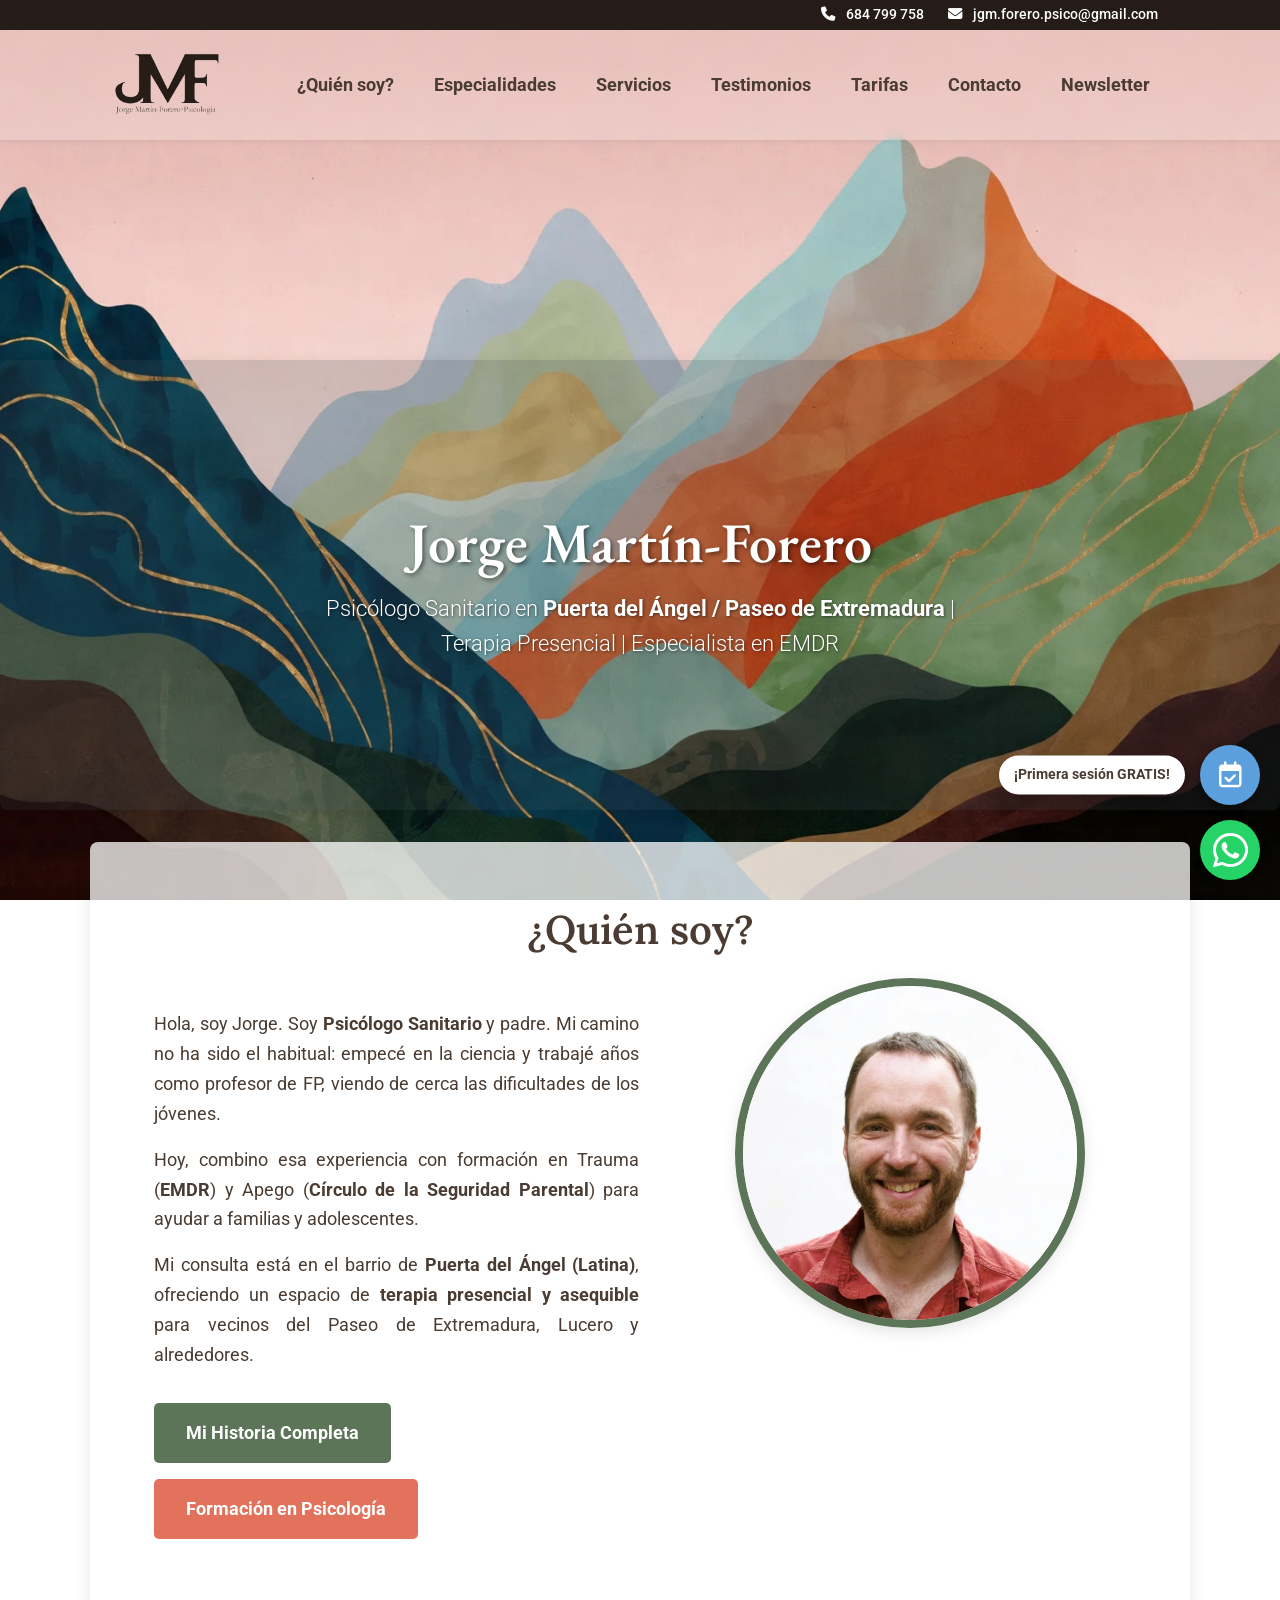
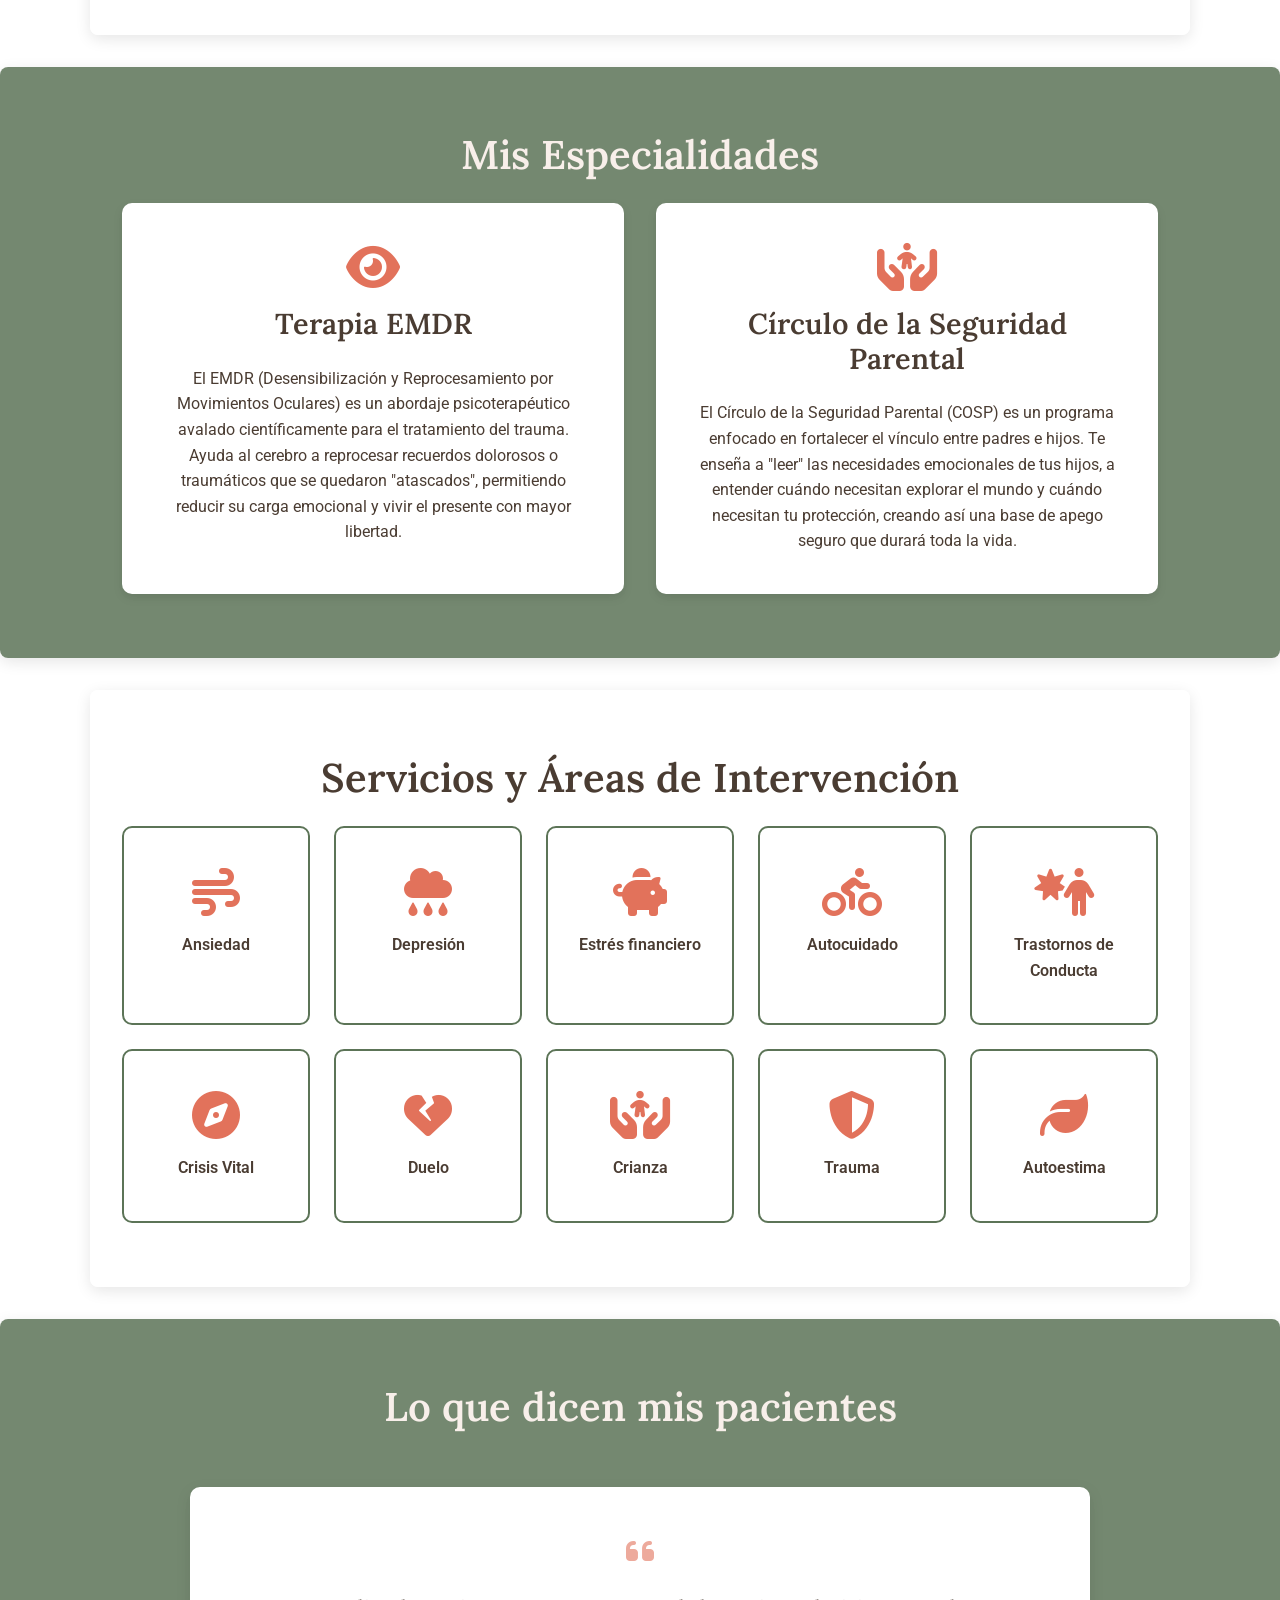
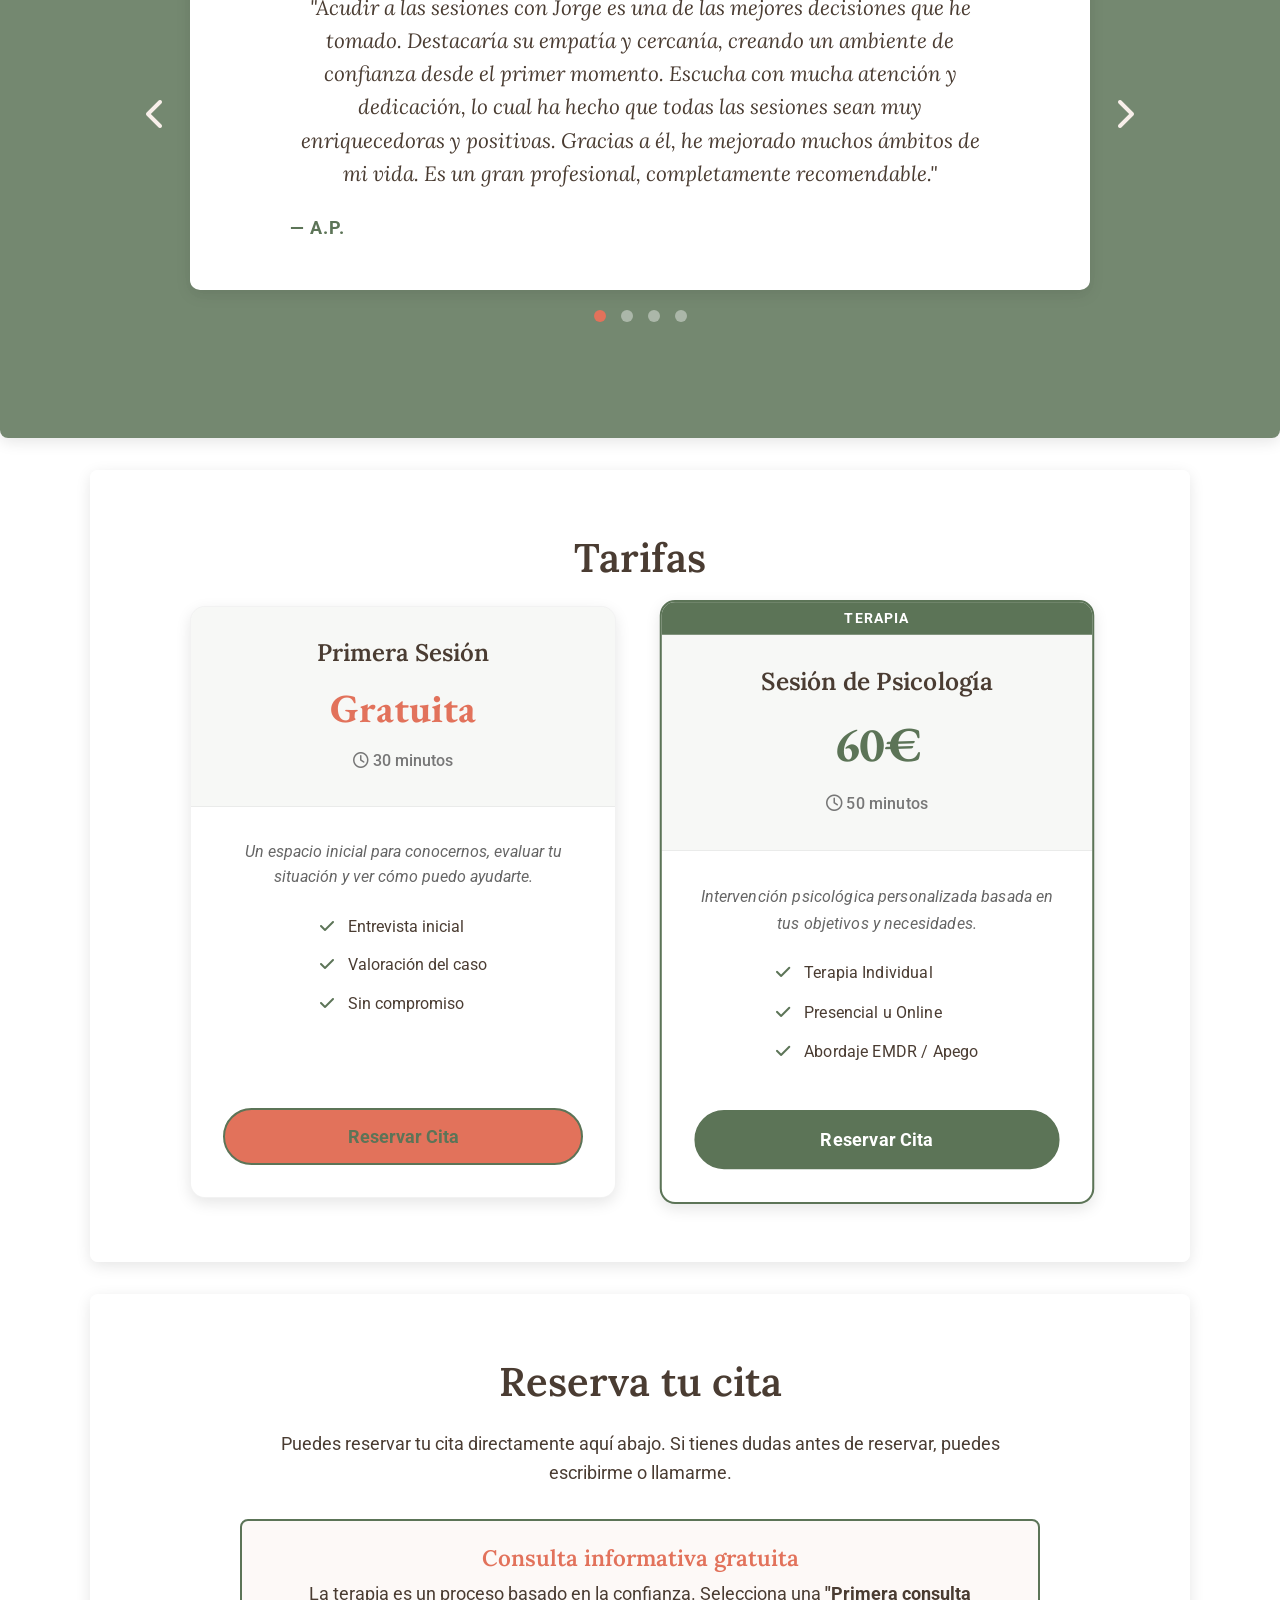
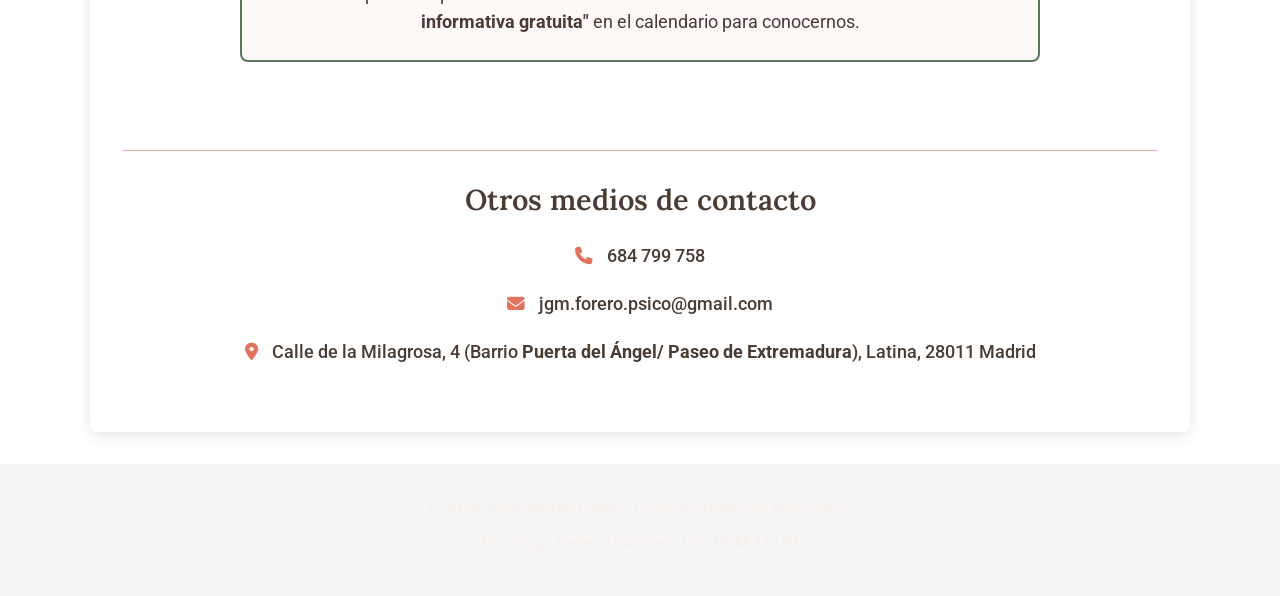
==== commit 45c6c064: "Formulario corregido" ====
--- a/index.html
+++ b/index.html
@@ -334,7 +334,7 @@
             <div class="contacto-contenido" style="text-align: center; margin: 0 auto;">
 
                 <p
-                    style="font-size: 1.1rem; margin-bottom: 2rem; max-width: 800px; margin-left: auto; margin-right: auto;">
+                    style="font-size: 1.1rem; margin-bottom: 2rem; max-width: 800px; margin-left: auto; margin-right: auto; text-align: center;">
                     Puedes reservar tu cita directamente aquí abajo. Si tienes dudas antes de reservar, puedes
                     escribirme o llamarme.
                 </p>
@@ -345,7 +345,7 @@
                         style="margin: 0 0 0.5rem 0; color: var(--color-naranja-quemado); font-size: 1.4rem; text-align: center;">
                         Consulta
                         informativa gratuita</h3>
-                    <p style="font-size: 1.1rem; line-height: 1.6; margin: 0;">
+                    <p style="font-size: 1.1rem; line-height: 1.6; margin: 0; text-align: center;">
                         La terapia es un proceso basado en la confianza. Selecciona una <strong>"Primera consulta
                             informativa gratuita"</strong> en el calendario para conocernos.
                     </p>
--- a/style.css
+++ b/style.css
@@ -44,10 +44,14 @@
     color: var(--color-texto-oscuro);
     line-height: 1.6;
 
-    /* CAMBIO: Padding ajustado para Top-bar (30px) + Navbar (110px) = 140px */
-    padding-top: 140px;
+    /* CAMBIO: Aumentado de 140px a 180px para dar espacio al logo que sobresale por debajo */
+    padding-top: 180px;
+    /* text-align: justify; REMOVIDO: Causaba desconfiguración global */
+}
+
+p {
     text-align: justify;
-    /* Justificar texto globalmente */
+    /* Justificamos solo párrafos para mayor legibilidad sin romper el diseño */
 }
 
 /* --- REGLA CORREGIDA: FONDO FIJO OPTIMIZADO --- */
@@ -234,7 +238,8 @@
 }
 
 .logo {
-    height: 155%;
+    height: 140%;
+    /* Ajustado: Sigue sobresaliendo pero de forma más controlada */
 }
 
 .logo a {
@@ -318,14 +323,18 @@
     font-weight: 300;
     color: var(--color-blanco);
     text-shadow: 1px 1px 3px rgba(0, 0, 0, 0.5);
+    text-align: center;
+    /* Restaurar centrado */
 }
 
 /* --- SECCIÓN: ¿QUIÉN SOY? --- */
 .quien-soy-grid {
     display: grid;
-    grid-template-columns: 2fr 1fr;
-    gap: 3rem;
-    align-items: center;
+    grid-template-columns: 1.3fr 1fr;
+    /* Más equilibrado que el 2fr anterior */
+    gap: 4rem;
+    align-items: flex-start;
+    /* Alineación superior para un look más profesional */
 }
 
 /* **[CAMBIO 1] NUEVO: Contenedor de texto para aplicar el margen interior (padding) si está en un recuadro** */
@@ -401,6 +410,12 @@
     border-radius: 10px;
     box-shadow: 0 4px 10px rgba(0, 0, 0, 0.1);
     text-align: center;
+    /* Mantenemos el centrado del contenedor */
+}
+
+.card p {
+    text-align: center;
+    /* Forzar centrado del texto interior, sobrescribiendo p general */
 }
 
 .card-icon {
@@ -539,6 +554,8 @@
     margin-bottom: 1.5rem;
     font-style: italic;
     color: #666;
+    text-align: center;
+    /* Restaurar centrado */
 }
 
 .tarifa-lista {
@@ -823,6 +840,8 @@
     color: var(--color-texto-oscuro);
     margin-bottom: 1.5rem;
     font-family: 'Lora', serif;
+    text-align: center;
+    /* Restaurar centrado frente al justificado global */
 }
 
 .testimonial-author {
@@ -887,6 +906,29 @@
     background-color: var(--color-blanco);
 }
 
+/* --- FOOTER Y CONTACTO (ALINEACIÓN) --- */
+.footer {
+    text-align: center;
+    padding: 2rem 0;
+    background-color: rgba(58, 71, 77, 0.05);
+    /* Margen suave si es necesario */
+}
+
+.footer p {
+    text-align: center;
+    /* Sobrescribe justify global */
+    margin-bottom: 0.5rem;
+}
+
+.info-contacto {
+    text-align: center;
+}
+
+.info-contacto p {
+    text-align: center;
+    /* Eliminado el display: flex porque rompía el responsive al evitar el salto de línea en direcciones largas */
+}
+
 
 /* --- TAREA 3: RESPONSIVE DESIGN (TABLETS) --- */
 @media (max-width: 992px) {
@@ -948,11 +990,20 @@
         margin-left: 0;
     }
 
-    /* CAMBIOS: Ajustes para una barra de navegación móvil más delgada */
+    /* AJUSTE LOGO MÓVIL: Evita que desborde demasiado y tape el contenido o menú */
+    .logo {
+        height: 85px;
+    }
+
     .navbar {
         padding: 0;
         height: 70px;
-        /* Altura ajustada para móvil */
+        overflow: visible !important;
+        /* Asegurar que el menú se vea */
+    }
+
+    .nav-container {
+        overflow: visible !important;
     }
 
     .navbar .nav-container.container {
@@ -963,14 +1014,16 @@
     .nav-menu {
         display: none;
         position: absolute;
-        /* CAMBIO: Ajustado 'top' a la nueva altura total (30px + 70px) */
-        top: 100px;
+        /* AJUSTE: Top 70px para que empiece justo debajo de la navbar móvil */
+        top: 70px;
         left: 0;
         width: 100%;
-        background-color: rgba(58, 71, 77, 0.9);
-        backdrop-filter: blur(5px);
+        background-color: rgba(58, 71, 77, 0.95);
+        backdrop-filter: blur(8px);
         flex-direction: column;
         border-top: 1px solid var(--color-melocoton);
+        z-index: 2000;
+        box-shadow: 0 10px 20px rgba(0, 0, 0, 0.2);
     }
 
     .nav-menu li {
